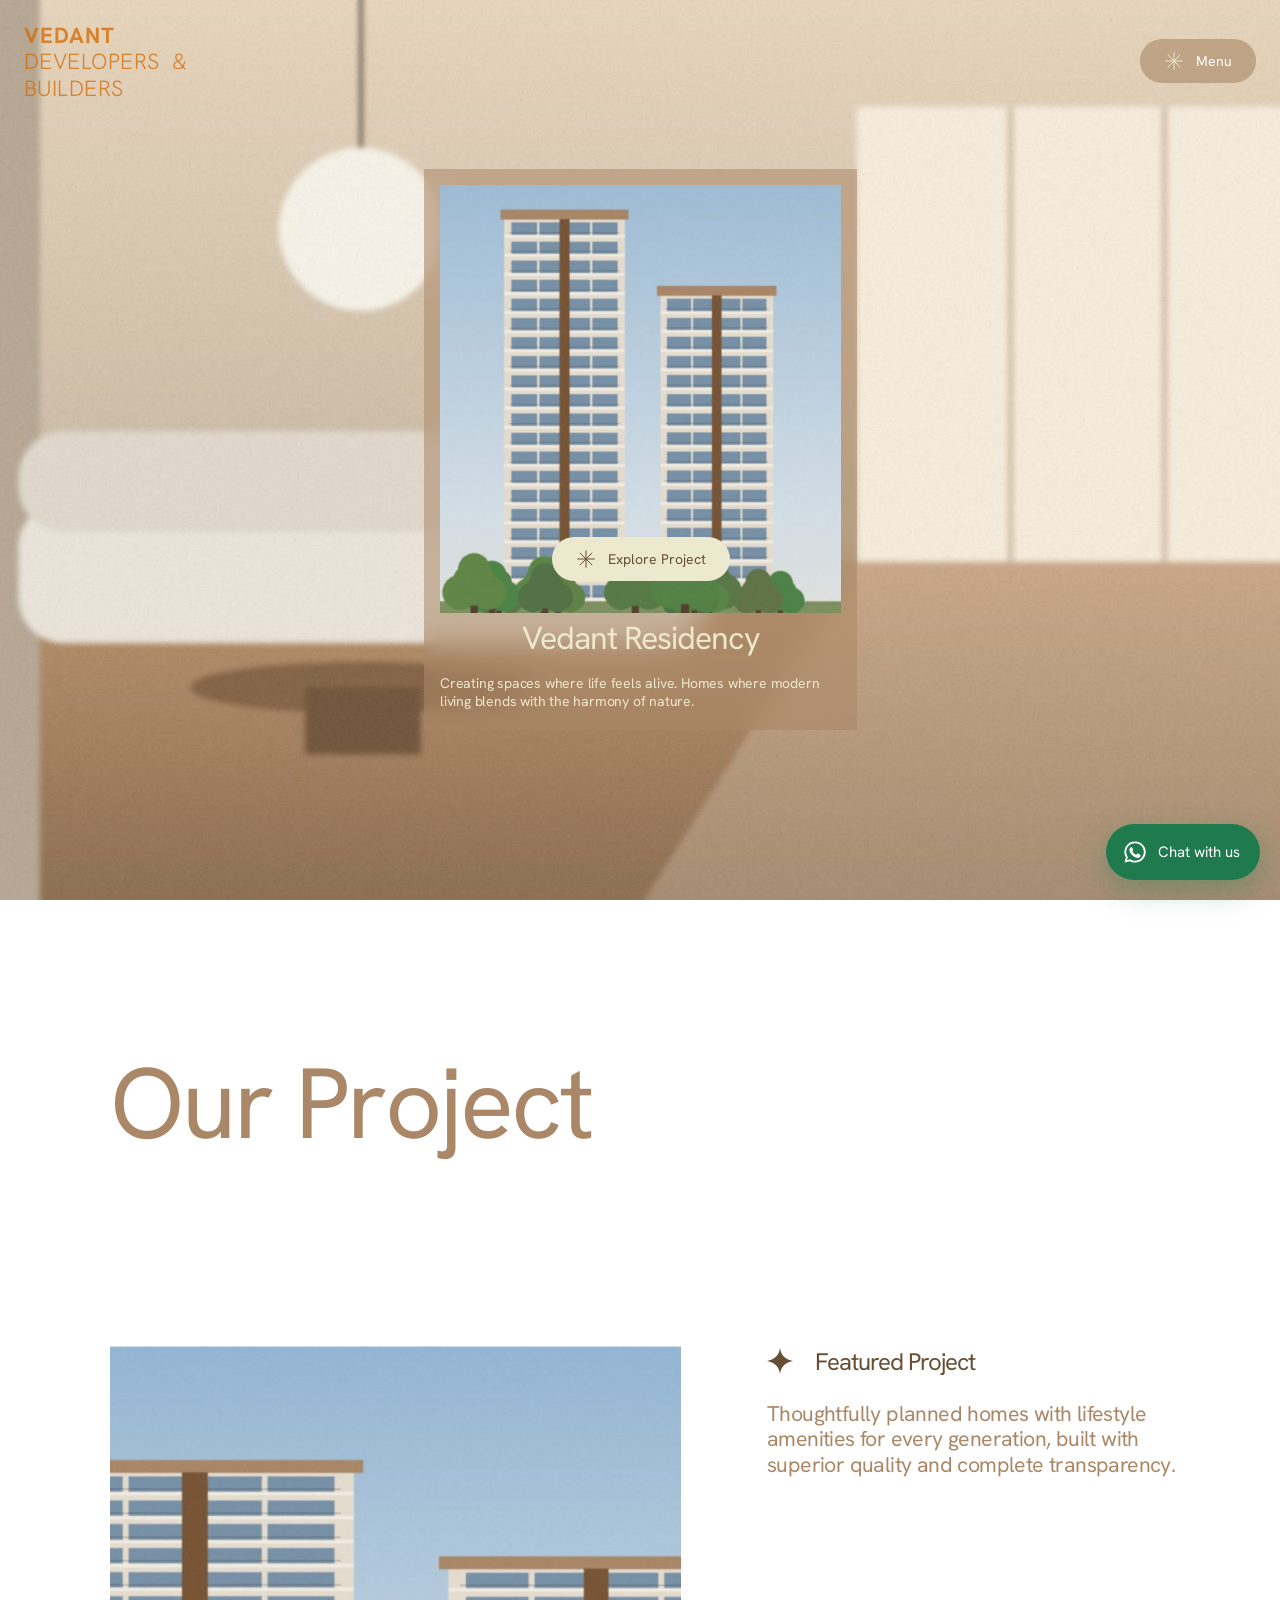
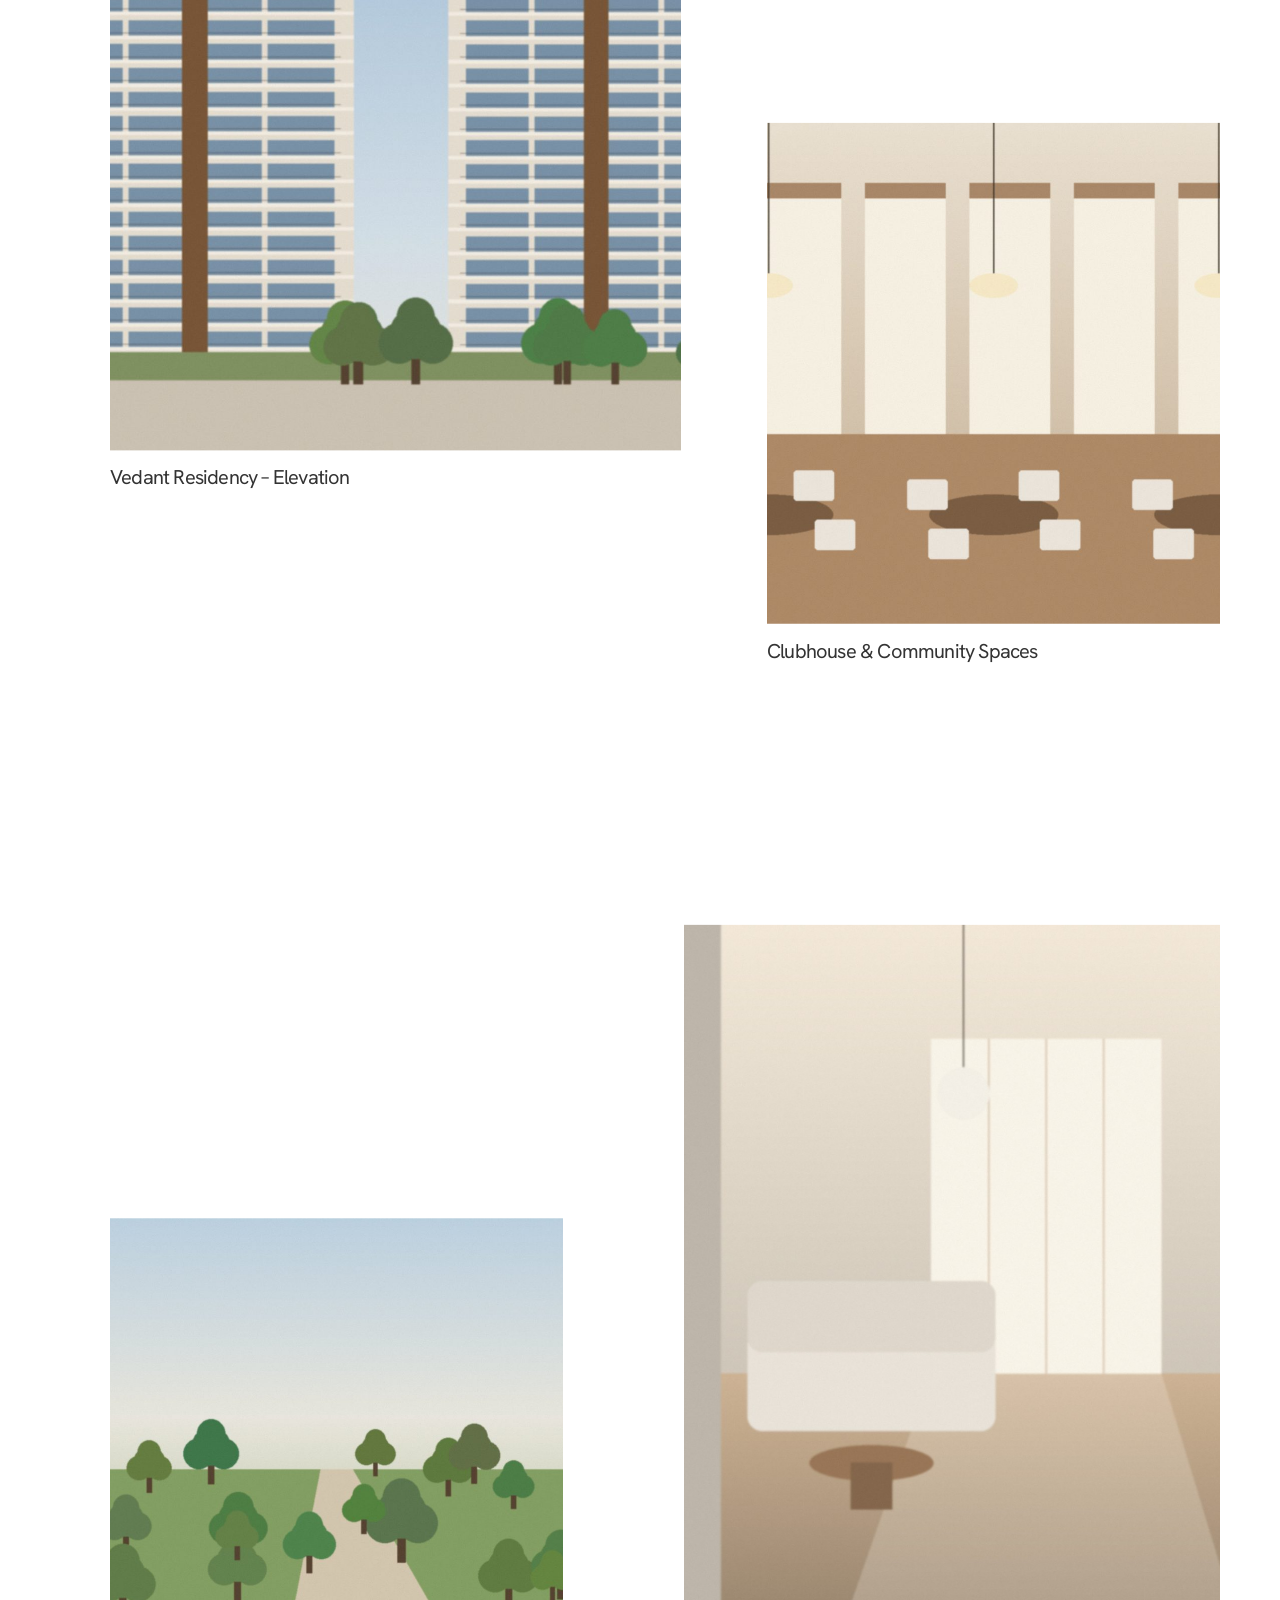
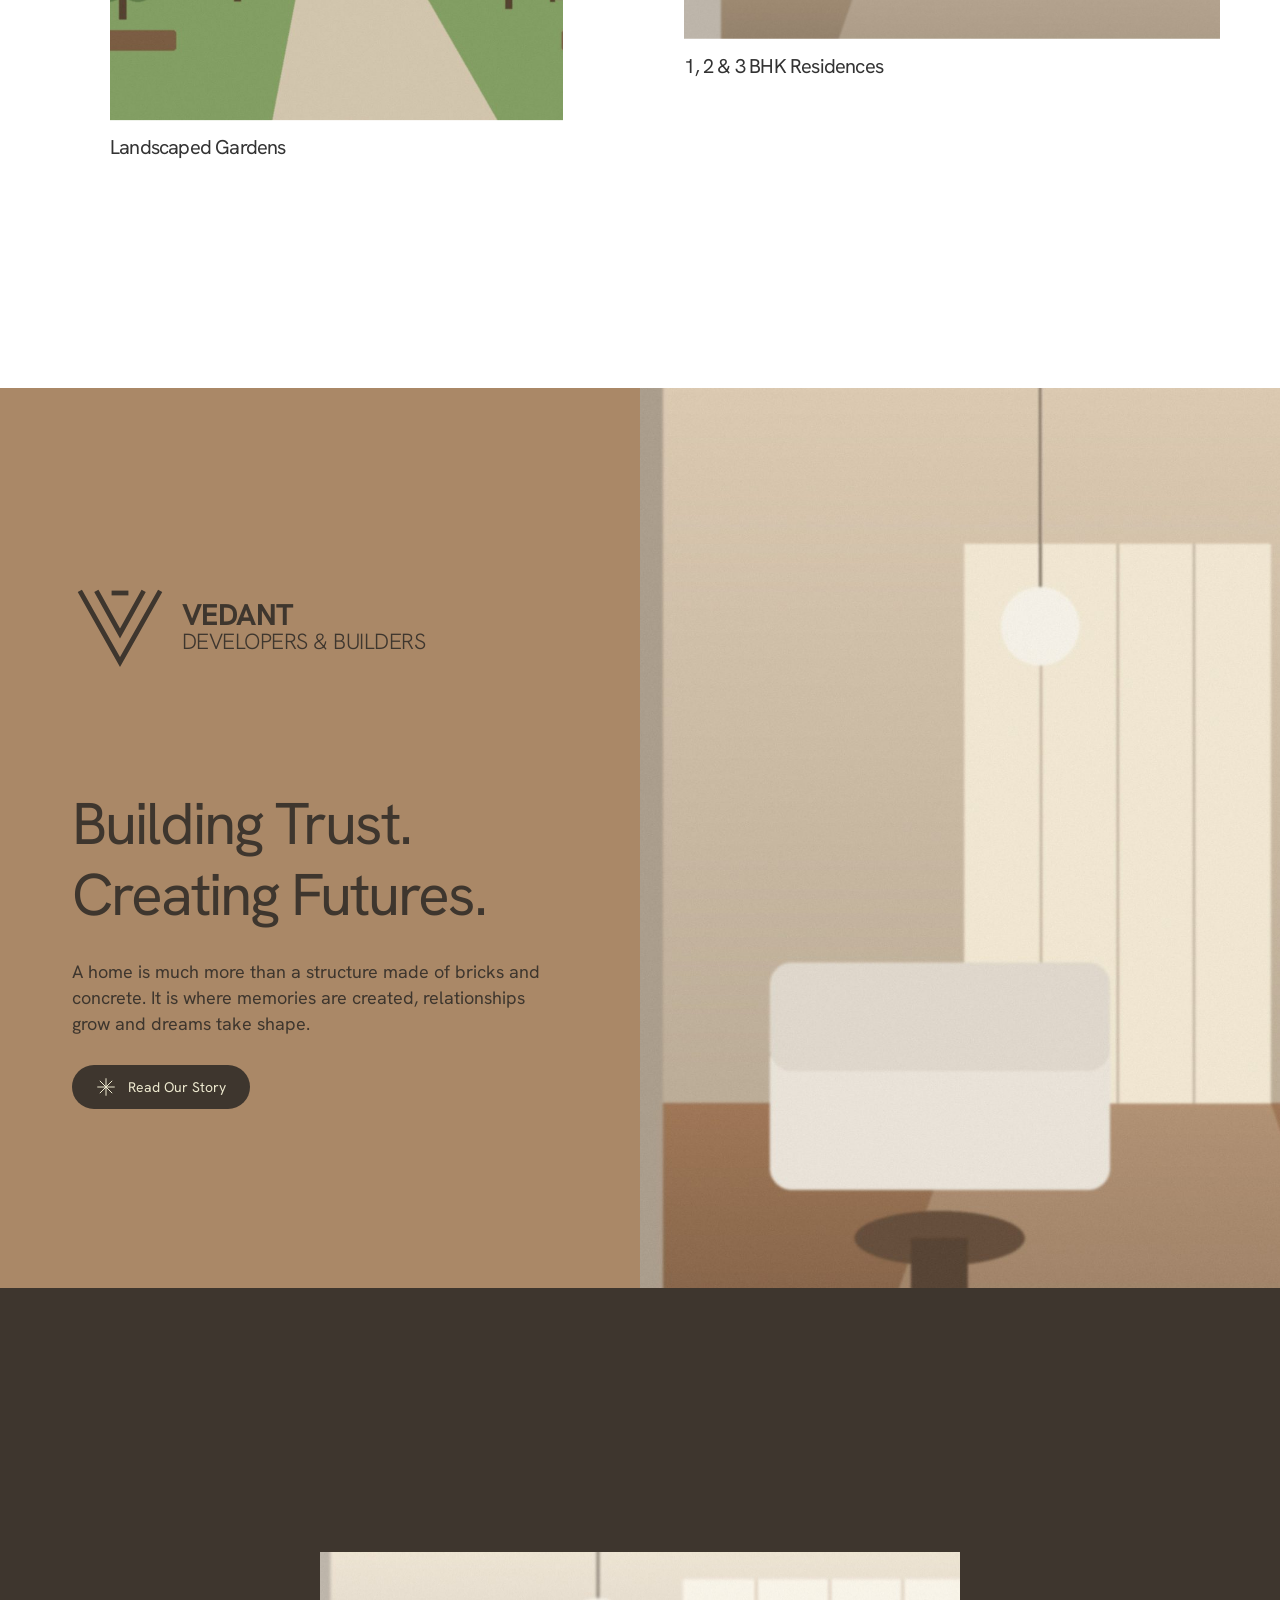
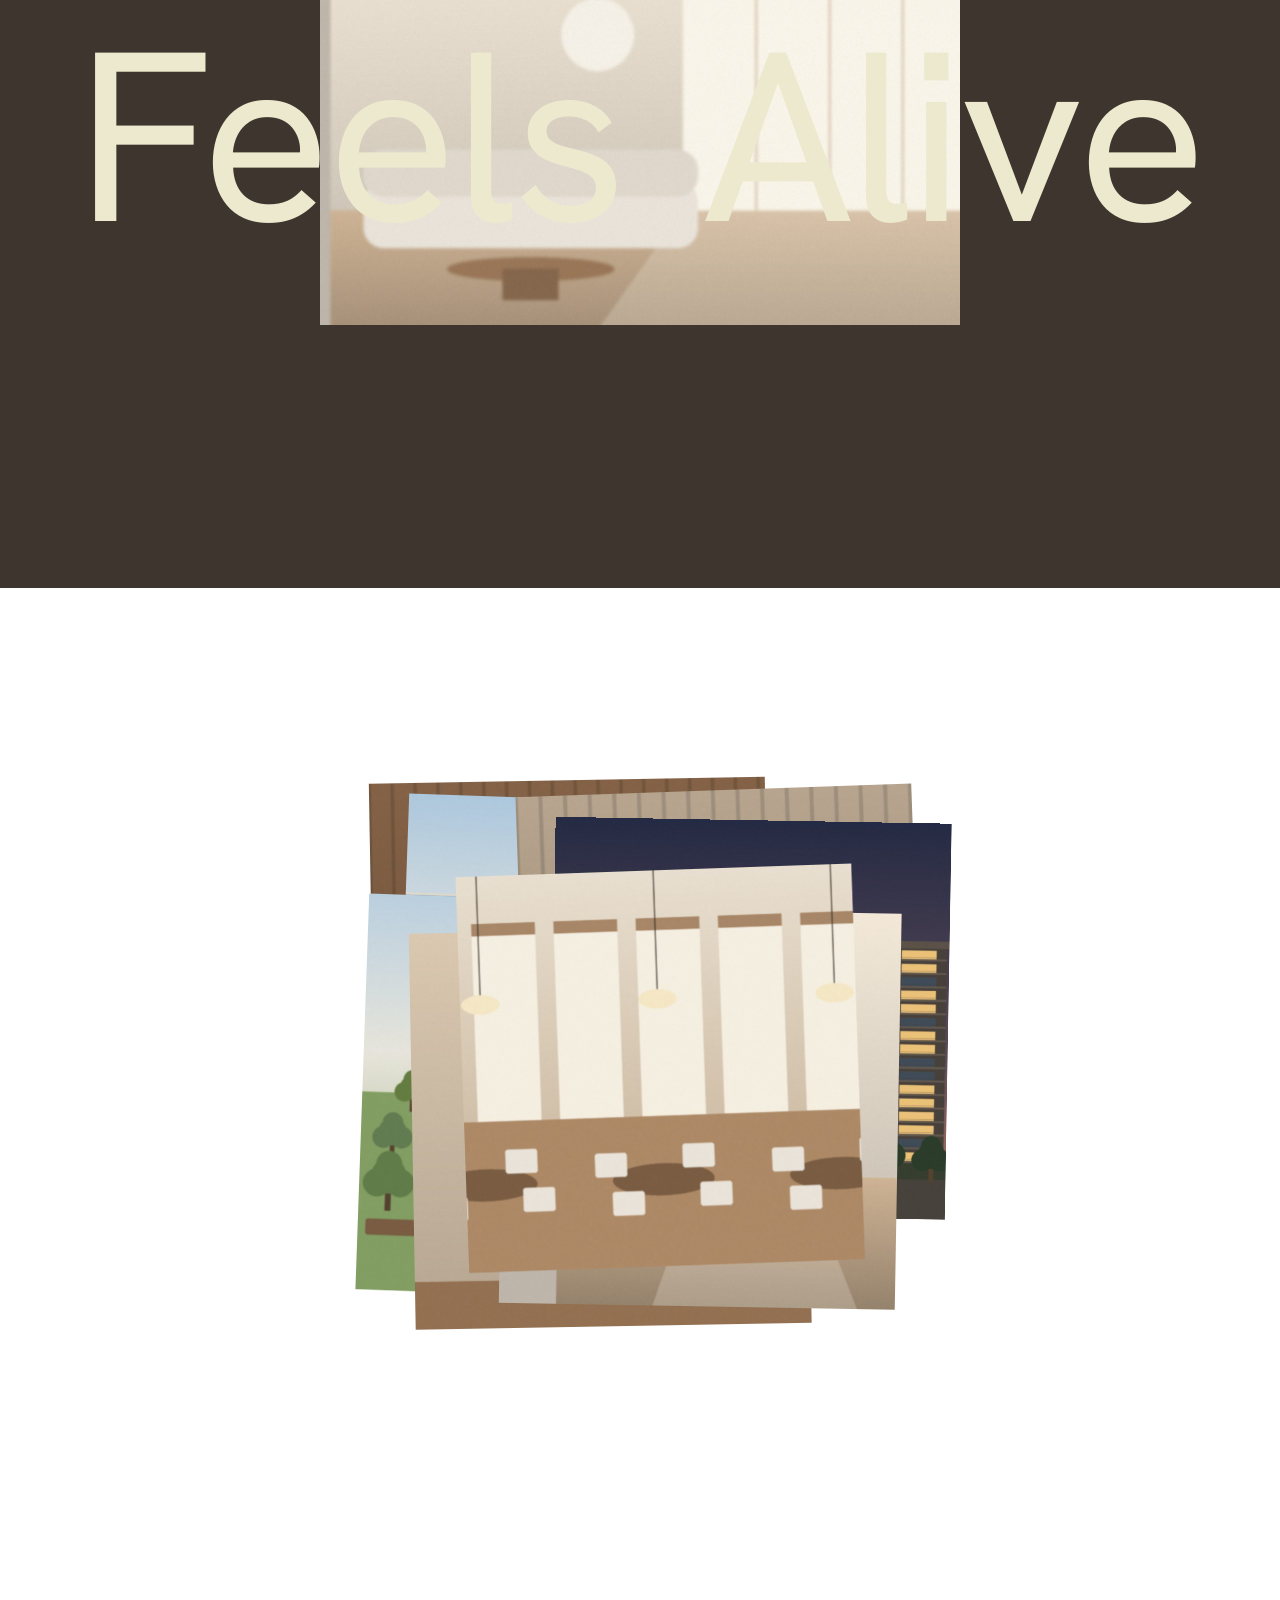
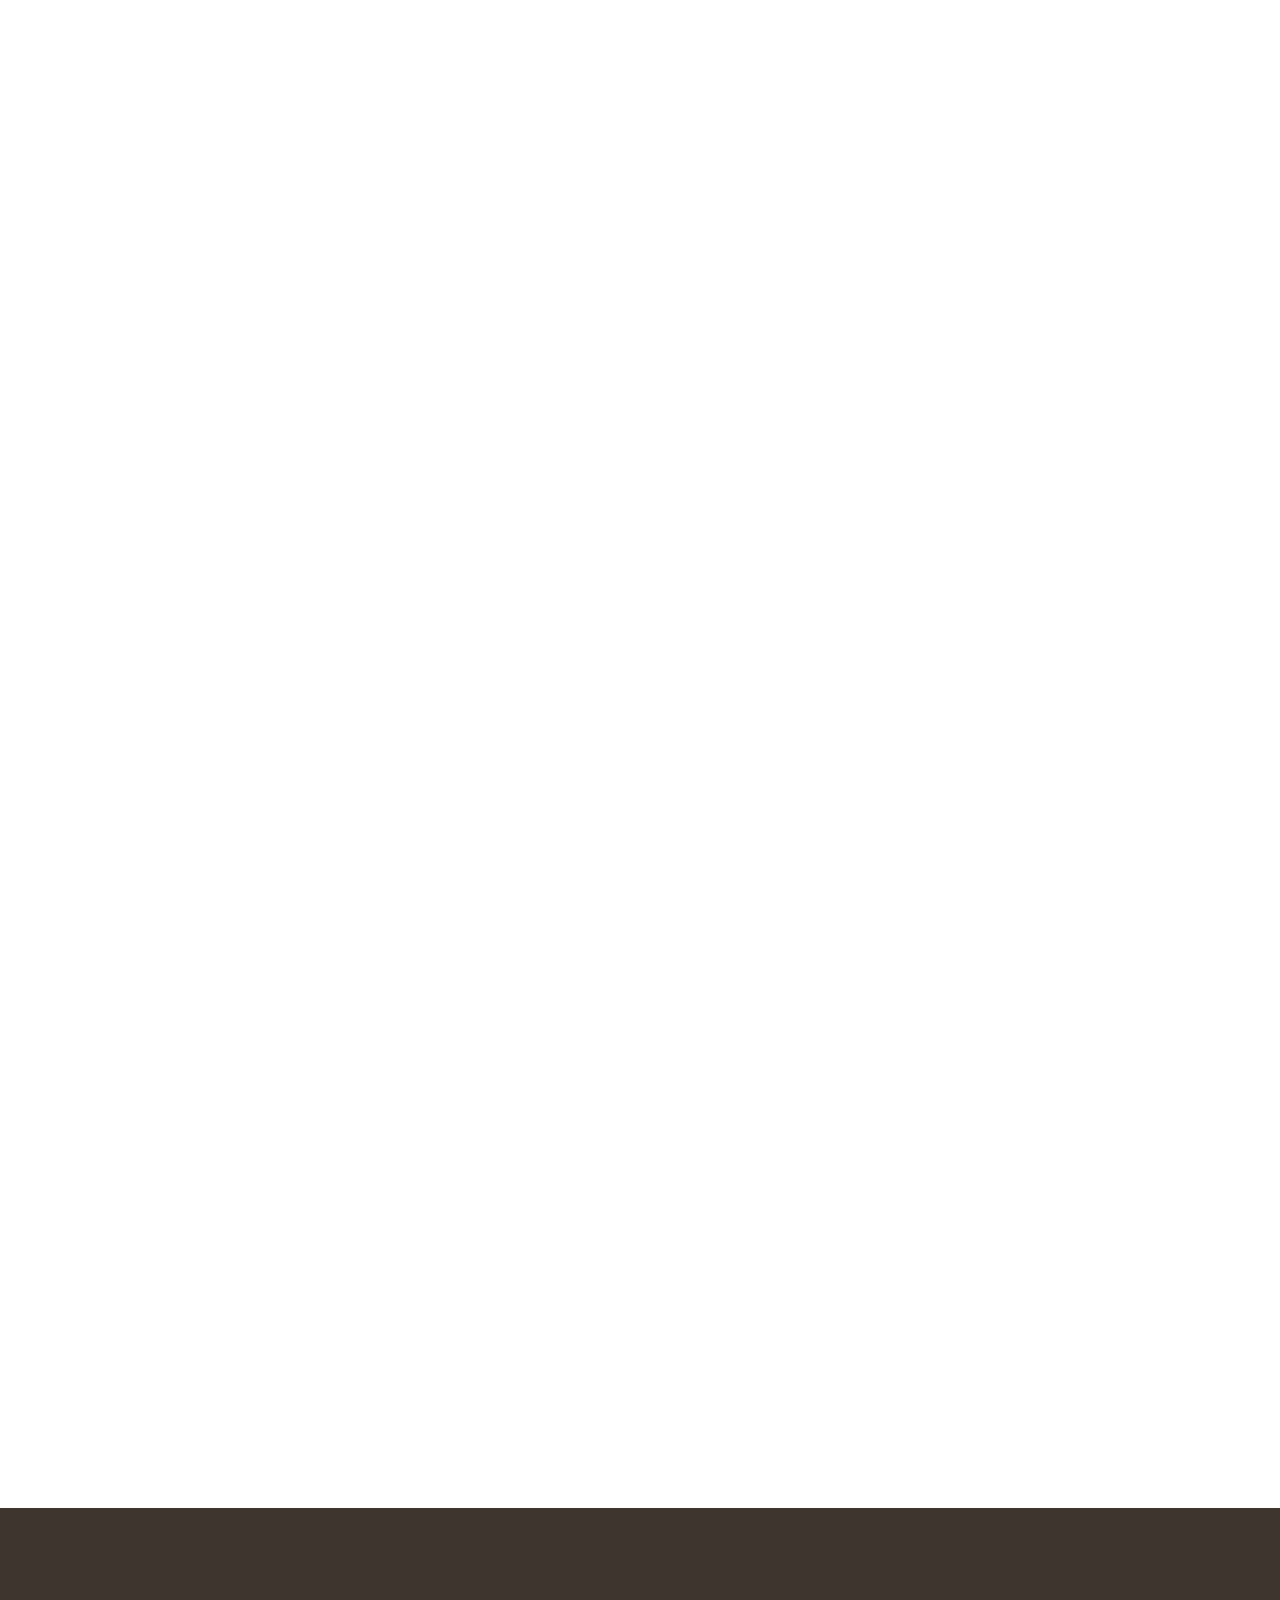
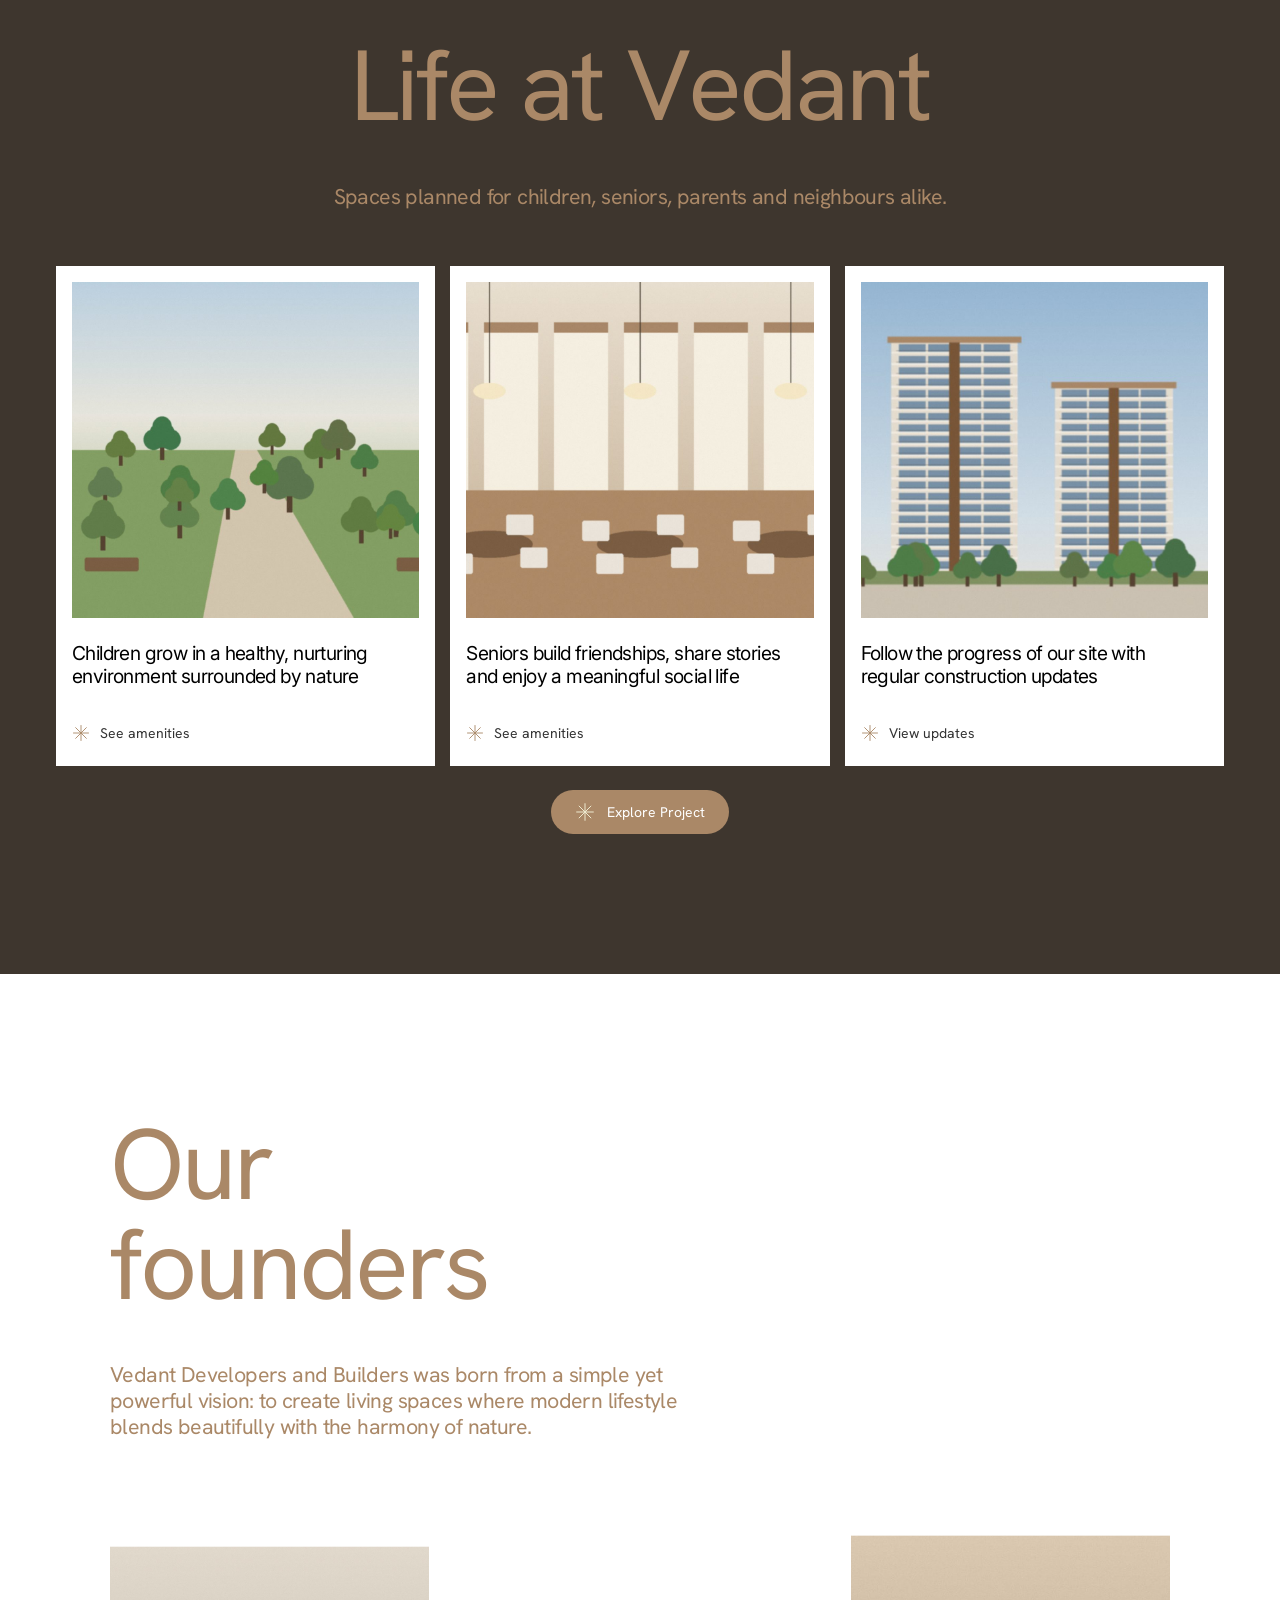
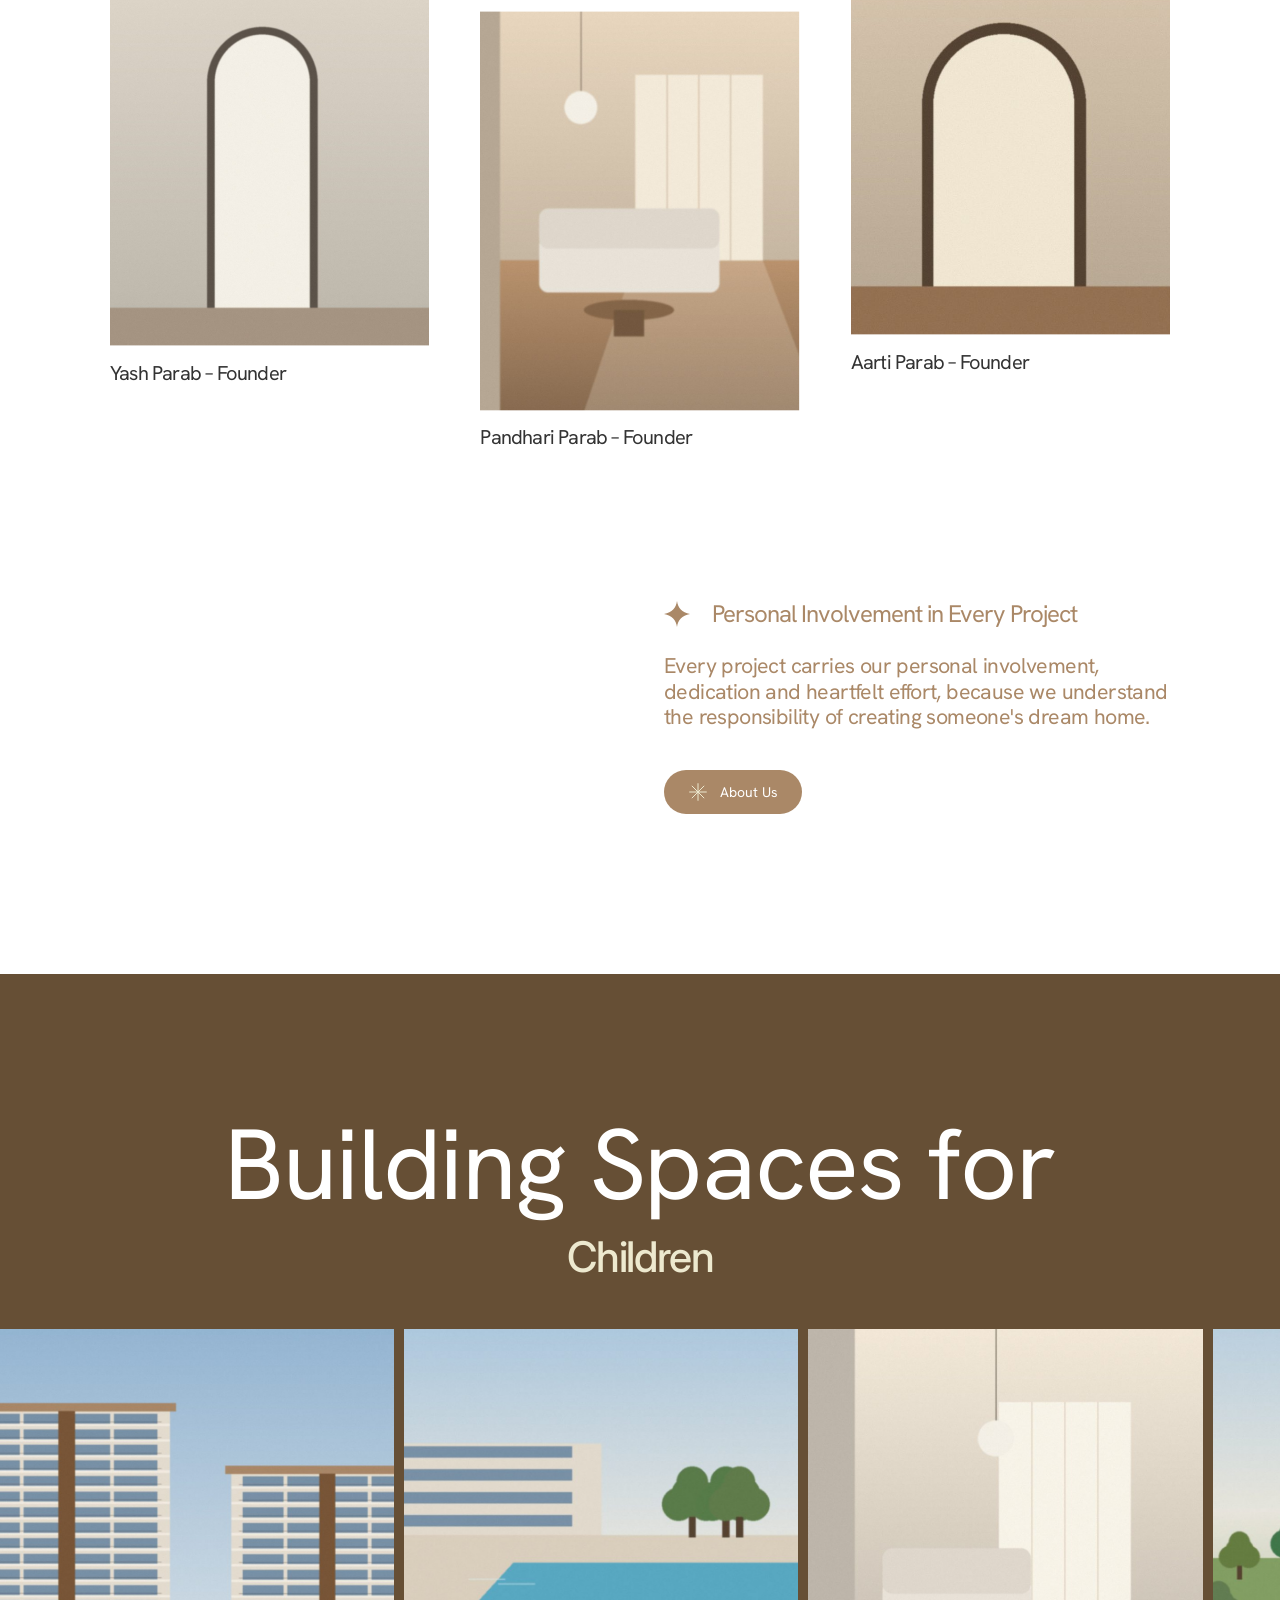
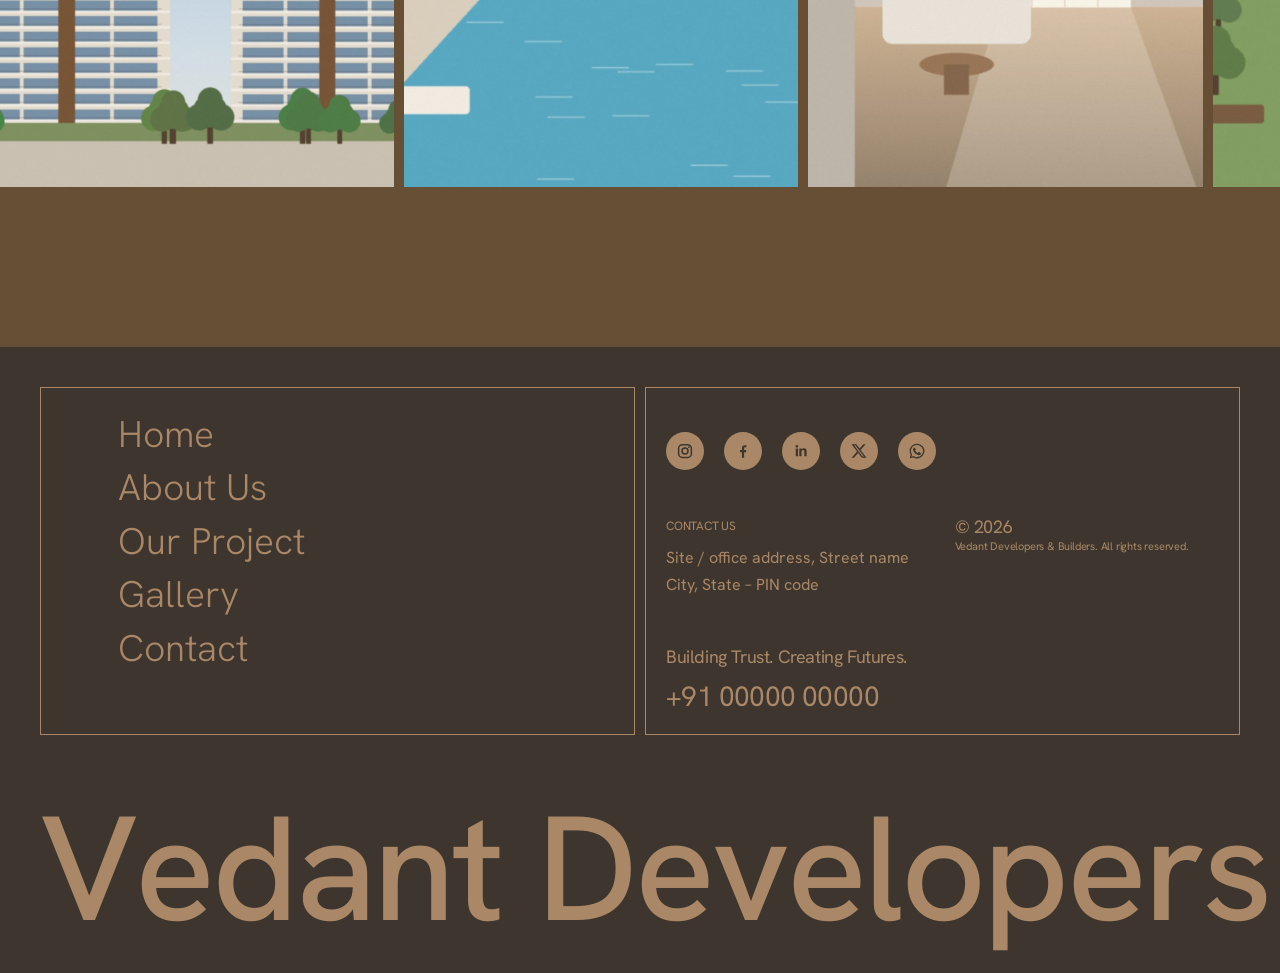
==== index.html @ ade8c905 "Add About Us page, project website and sales brochure - about.html with the company story, founders," ====
<!doctype html>
<html lang="en">
<head>
  <meta charset="utf-8">
  <meta name="viewport" content="width=device-width, initial-scale=1">
  <title>Vedant Developers &amp; Builders</title>
  <meta name="description" content="Vedant Developers & Builders: homes where modern living blends with the harmony of nature. Building Trust. Creating Futures.">
  <link rel="preconnect" href="https://fonts.googleapis.com">
  <link rel="preconnect" href="https://fonts.gstatic.com" crossorigin>
  <link href="https://fonts.googleapis.com/css2?family=Hanken+Grotesk:wght@300;400;500;700&family=Inter:wght@400;500&display=swap" rel="stylesheet">
  <link rel="stylesheet" href="css/style.css">
</head>
<body>

  <!-- Icons -->
  <svg width="0" height="0" style="position:absolute" aria-hidden="true">
    <symbol id="i-spark" viewBox="0 0 24 24"><g stroke="currentColor" stroke-width="1.2" stroke-linecap="round"><path d="M12 2v20M2 12h20M4.9 4.9l14.2 14.2M19.1 4.9 4.9 19.1"/></g></symbol>
    <symbol id="i-star" viewBox="0 0 24 24"><path fill="currentColor" d="M12 0c.9 6.6 4.4 10.6 12 12-7.6 1.4-11.1 5.4-12 12-.9-6.6-4.4-10.6-12-12C7.6 10.6 11.1 6.6 12 0Z"/></symbol>
    <symbol id="i-instagram" viewBox="0 0 24 24"><rect x="3.5" y="3.5" width="17" height="17" rx="5" fill="none" stroke="currentColor" stroke-width="2"/><circle cx="12" cy="12" r="4" fill="none" stroke="currentColor" stroke-width="2"/><circle cx="17.2" cy="6.8" r="1.2" fill="currentColor"/></symbol>
    <symbol id="i-facebook" viewBox="0 0 24 24"><path fill="currentColor" d="M13.5 21v-7.5H16l.4-3h-2.9V8.6c0-.9.3-1.5 1.5-1.5h1.5V4.4c-.3 0-1.2-.1-2.2-.1-2.2 0-3.7 1.3-3.7 3.8v2.4H8v3h2.6V21h2.9Z"/></symbol>
    <symbol id="i-linkedin" viewBox="0 0 24 24"><path fill="currentColor" d="M5 8.5h3V19H5V8.5ZM6.5 4a1.75 1.75 0 1 1 0 3.5 1.75 1.75 0 0 1 0-3.5ZM10 8.5h2.9v1.4c.4-.8 1.4-1.6 3-1.6 3 0 3.6 2 3.6 4.6V19h-3v-5.3c0-1.3 0-2.9-1.8-2.9s-2 1.4-2 2.8V19h-3V8.5Z"/></symbol>
    <symbol id="i-x" viewBox="0 0 24 24"><path fill="currentColor" d="M17.8 3h3.1l-6.8 7.7L22 21h-6.2l-4.9-6.4L5.3 21H2.2l7.2-8.3L2 3h6.4l4.4 5.8L17.8 3Zm-1.1 16.2h1.7L7.4 4.7H5.6l11.1 14.5Z"/></symbol>
    <symbol id="i-whatsapp" viewBox="0 0 24 24"><path fill="currentColor" d="M12 2.2a9.8 9.8 0 0 0-8.4 14.8L2.3 21.8l4.9-1.3A9.8 9.8 0 1 0 12 2.2Zm0 17.9c-1.5 0-3-.4-4.2-1.2l-.3-.2-2.9.8.8-2.8-.2-.3A8.1 8.1 0 1 1 12 20.1Zm4.5-6c-.2-.1-1.5-.7-1.7-.8-.2-.1-.4-.1-.6.1l-.8 1c-.1.2-.3.2-.5.1a6.6 6.6 0 0 1-3.3-2.9c-.2-.4.2-.4.7-1.3.1-.2 0-.3 0-.4l-.8-1.8c-.2-.5-.4-.4-.6-.4h-.5c-.2 0-.4.1-.7.3-.2.3-.9.9-.9 2.2s.9 2.5 1 2.7c.1.2 1.8 2.8 4.4 3.9 1.7.7 2.3.8 3.1.6.5-.1 1.5-.6 1.7-1.2.2-.6.2-1.1.1-1.2l-.6-.3Z"/></symbol>
    <symbol id="i-close" viewBox="0 0 24 24"><path d="M6 6l12 12M18 6 6 18" stroke="currentColor" stroke-width="1.6" stroke-linecap="round"/></symbol>
    <symbol id="i-arrow" viewBox="0 0 24 24"><path d="M5 12h14M13 6l6 6-6 6" fill="none" stroke="currentColor" stroke-width="1.6" stroke-linecap="round" stroke-linejoin="round"/></symbol>
    <symbol id="i-download" viewBox="0 0 24 24"><path d="M12 4v11M7 10l5 5 5-5M5 20h14" fill="none" stroke="currentColor" stroke-width="1.6" stroke-linecap="round" stroke-linejoin="round"/></symbol>
    <symbol id="i-expand" viewBox="0 0 24 24"><path d="M4 9V4h5M20 9V4h-5M4 15v5h5M20 15v5h-5" fill="none" stroke="currentColor" stroke-width="1.6" stroke-linecap="round"/></symbol>
    <symbol id="i-pin" viewBox="0 0 24 24"><path d="M12 21s-7-6.2-7-11.5a7 7 0 0 1 14 0C19 14.8 12 21 12 21Z" fill="none" stroke="currentColor" stroke-width="1.6"/><circle cx="12" cy="9.5" r="2.5" fill="none" stroke="currentColor" stroke-width="1.6"/></symbol>
    <symbol id="i-mark" viewBox="0 0 64 64"><g fill="none" stroke="currentColor" stroke-width="3.2" stroke-linecap="square"><path d="M6 10 32 56 58 10"/><path d="M17 10 32 37 47 10"/><path d="M28 10h8"/></g></symbol>
    <!-- amenity icons -->
    <symbol id="a-pool" viewBox="0 0 32 32"><g fill="none" stroke="currentColor" stroke-width="1.6" stroke-linecap="round"><path d="M10 20V7a3 3 0 0 1 6 0M18 20V7a3 3 0 0 1 6 0M10 11h8M10 15h8"/><path d="M3 24c2.2 0 2.2-1.6 4.4-1.6S9.6 24 11.8 24s2.2-1.6 4.4-1.6S18.4 24 20.6 24s2.2-1.6 4.4-1.6S27.2 24 29 24"/></g></symbol>
    <symbol id="a-gym" viewBox="0 0 32 32"><g fill="none" stroke="currentColor" stroke-width="1.6" stroke-linecap="round"><path d="M6 11v10M10 8v16M22 8v16M26 11v10M10 16h12M3 16h3M26 16h3"/></g></symbol>
    <symbol id="a-kids" viewBox="0 0 32 32"><g fill="none" stroke="currentColor" stroke-width="1.6" stroke-linecap="round" stroke-linejoin="round"><path d="M4 28 10 4h12l6 24M8 18h16"/><path d="M13 4v10M19 4v10M12 14h8v3h-8z"/></g></symbol>
    <symbol id="a-senior" viewBox="0 0 32 32"><g fill="none" stroke="currentColor" stroke-width="1.6" stroke-linecap="round"><path d="M4 17h24M6 17v8M26 17v8M5 13h22M7 9h18M7 9v4M25 9v4"/></g></symbol>
    <symbol id="a-jog" viewBox="0 0 32 32"><g fill="none" stroke="currentColor" stroke-width="1.6" stroke-linecap="round" stroke-linejoin="round"><circle cx="19" cy="5.5" r="2.5"/><path d="M8 13l5-3 5 1 3 5 4 1M16 11l-3 8 5 4v6M13 19l-4 5H5"/></g></symbol>
    <symbol id="a-yoga" viewBox="0 0 32 32"><g fill="none" stroke="currentColor" stroke-width="1.6" stroke-linecap="round" stroke-linejoin="round"><circle cx="16" cy="6" r="2.5"/><path d="M16 9v8M9 13l7 2 7-2M6 25c3-4 7-5 10-5s7 1 10 5M10 25h12"/></g></symbol>
    <symbol id="a-club" viewBox="0 0 32 32"><g fill="none" stroke="currentColor" stroke-width="1.6" stroke-linejoin="round"><path d="M4 14 16 5l12 9M7 12v15h18V12M13 27v-8h6v8"/></g></symbol>
    <symbol id="a-garden" viewBox="0 0 32 32"><g fill="none" stroke="currentColor" stroke-width="1.6" stroke-linecap="round" stroke-linejoin="round"><path d="M16 28V14M16 18l-5-4M16 21l5-4"/><path d="M16 14c-6 0-9-4-9-8 5 0 9 3 9 8Zm0 0c6 0 9-4 9-8-5 0-9 3-9 8Z"/><path d="M6 28h20"/></g></symbol>
    <symbol id="a-party" viewBox="0 0 32 32"><g fill="none" stroke="currentColor" stroke-width="1.6" stroke-linecap="round" stroke-linejoin="round"><path d="M9 4h8l-1 9a3 3 0 0 1-6 0L9 4ZM13 16v10M9 27h8M21 6l2-2M24 10h3M22 14l2 2"/></g></symbol>
    <symbol id="a-games" viewBox="0 0 32 32"><g fill="none" stroke="currentColor" stroke-width="1.6" stroke-linejoin="round"><rect x="5" y="5" width="22" height="22" rx="3"/><path d="M5 12.3h22M5 19.6h22M12.3 5v22M19.6 5v22"/></g></symbol>
    <symbol id="a-shield" viewBox="0 0 32 32"><g fill="none" stroke="currentColor" stroke-width="1.6" stroke-linejoin="round"><path d="M16 3 6 7v8c0 7 4.5 11.5 10 14 5.5-2.5 10-7 10-14V7L16 3Z"/><path d="m11 16 4 4 6-7"/></g></symbol>
    <symbol id="a-ev" viewBox="0 0 32 32"><g fill="none" stroke="currentColor" stroke-width="1.6" stroke-linecap="round" stroke-linejoin="round"><rect x="5" y="4" width="14" height="24" rx="2"/><path d="M13 9l-4 7h5l-3 6M19 12h3a2 2 0 0 1 2 2v8a2 2 0 0 0 4 0V10l-3-3"/></g></symbol>
    <symbol id="a-lift" viewBox="0 0 32 32"><g fill="none" stroke="currentColor" stroke-width="1.6" stroke-linejoin="round"><rect x="6" y="3" width="20" height="26" rx="2"/><path d="M16 3v26M10 12l2-3 2 3M18 9l2 3 2-3"/></g></symbol>
    <symbol id="a-power" viewBox="0 0 32 32"><g fill="none" stroke="currentColor" stroke-width="1.6" stroke-linejoin="round"><path d="M18 3 7 18h8l-2 11 12-16h-8l1-10Z"/></g></symbol>
    <symbol id="a-people" viewBox="0 0 32 32"><g fill="none" stroke="currentColor" stroke-width="1.6" stroke-linecap="round"><circle cx="11" cy="10" r="4"/><circle cx="22" cy="11" r="3"/><path d="M3 26c0-5 3.6-8 8-8s8 3 8 8M18 19.5c4.5-.6 9 1.6 9 6.5"/></g></symbol>
    <symbol id="a-heart" viewBox="0 0 32 32"><path d="M16 27S4 19.6 4 11.5A6 6 0 0 1 16 8.6a6 6 0 0 1 12 2.9C28 19.6 16 27 16 27Z" fill="none" stroke="currentColor" stroke-width="1.6" stroke-linejoin="round"/></symbol>
    <symbol id="a-sun" viewBox="0 0 32 32"><g fill="none" stroke="currentColor" stroke-width="1.6" stroke-linecap="round"><circle cx="16" cy="16" r="6"/><path d="M16 3v3M16 26v3M3 16h3M26 16h3M6.8 6.8l2.1 2.1M23.1 23.1l2.1 2.1M6.8 25.2l2.1-2.1M23.1 8.9l2.1-2.1"/></g></symbol>
  </svg>

  <!-- ============ HEADER ============ -->
  <header class="header">
    <a href="index.html" class="logo" aria-label="Vedant Developers &amp; Builders — home">
      <span class="logo__top">VEDANT</span>
      <span class="logo__rest">DEVELOPERS&nbsp;&nbsp;&amp;</span>
      <span class="logo__rest">BUILDERS</span>
    </a>
    <button class="pill pill--menu" id="menuOpen" aria-expanded="false" aria-controls="menu">
      <svg class="pill__icon"><use href="#i-spark"/></svg><span>Menu</span>
    </button>
  </header>

  <!-- ============ MENU OVERLAY ============ -->
  <div class="menu" id="menu" aria-hidden="true">
    <div class="menu__bar">
      <div class="brandmark brandmark--sm" aria-hidden="true">
        <svg class="brandmark__sym" viewBox="0 0 64 64"><use href="#i-mark"/></svg>
        <div class="brandmark__txt"><b>VEDANT</b><span>DEVELOPERS &amp; BUILDERS</span></div>
      </div>
      <button class="pill pill--close" id="menuClose" aria-label="Close menu"><svg class="pill__icon"><use href="#i-close"/></svg></button>
    </div>
    <div class="menu__grid">
      <div class="menu__col menu__col--left">
        <p class="menu__copy">© <span class="js-year">2026</span><br><small>Vedant Developers &amp; Builders. All rights reserved.</small></p>
        <a href="project.html" class="menu__card js-menu-link">
          <img src="images/elevation-day.jpg" alt="">
          <span class="pill pill--cream"><svg class="pill__icon"><use href="#i-spark"/></svg><span>Explore Project</span></span>
        </a>
      </div>
      <nav class="menu__col menu__col--nav" aria-label="Main">
        <a href="index.html" class="js-menu-link" style="--i:0">Home</a>
        <a href="about.html" class="js-menu-link" style="--i:1">About Us</a>
        <a href="project.html" class="js-menu-link" style="--i:2">Our Project</a>
        <a href="project.html#floor-plans" class="js-menu-link" style="--i:3">Floor Plans</a>
        <a href="project.html#gallery" class="js-menu-link" style="--i:4">Gallery</a>
        <a href="project.html#enquire" class="js-menu-link" style="--i:5">Contact</a>
      </nav>
      <div class="menu__col menu__col--info">
        <div class="menu__social">
          <p class="label">SOCIAL</p>
          <div class="socials">
            <a href="#" aria-label="Instagram"><svg><use href="#i-instagram"/></svg></a>
            <a href="#" aria-label="Facebook"><svg><use href="#i-facebook"/></svg></a>
            <a href="#" aria-label="LinkedIn"><svg><use href="#i-linkedin"/></svg></a>
            <a href="#" aria-label="X"><svg><use href="#i-x"/></svg></a>
            <a href="#" class="js-wa" aria-label="WhatsApp"><svg><use href="#i-whatsapp"/></svg></a>
          </div>
        </div>
        <div class="menu__contact">
          <p class="label">CONTACT US</p>
          <p>Site / office address, Street name<br>City, State – PIN code</p>
          <p>+91 00000 00000<br>hello@vedantdevelopers.com</p>
        </div>
      </div>
    </div>
  </div>

  <main id="top">

    <!-- ============ HERO ============ -->
    <section class="hero">
      <div class="hero__bg"><img src="images/hero-bg.jpg" alt=""></div>
      <div class="hero__card">
        <div class="hero__media">
          <img src="images/elevation-tall.jpg" alt="Vedant Residency elevation">
          <a href="project.html" class="pill pill--cream hero__cta"><svg class="pill__icon"><use href="#i-spark"/></svg><span>Explore Project</span></a>
        </div>
        <h1 class="hero__title">Vedant Residency</h1>
        <p class="hero__text">Creating spaces where life feels alive. Homes where modern living blends with the harmony of nature.</p>
      </div>
    </section>

    <!-- ============ PROJECT ============ -->
    <section class="work" id="projects">
      <h2 class="display display--work" data-split>Our Project</h2>

      <div class="stack">
        <a href="project.html" class="card card--a" data-speed="0.06">
          <div class="card__img"><img src="images/elevation-day.jpg" alt="Vedant Residency elevation" loading="lazy"></div>
          <figcaption>Vedant Residency – Elevation</figcaption>
        </a>
        <div class="stack__side">
          <div class="intro" data-reveal>
            <h3 class="intro__title"><svg><use href="#i-star"/></svg>Featured Project</h3>
            <p class="lead">Thoughtfully planned homes with lifestyle amenities for every generation, built with superior quality and complete transparency.</p>
          </div>
          <a href="project.html#amenities" class="card card--b" data-speed="-0.08">
            <div class="card__img"><img src="images/amenity-clubhouse.jpg" alt="Clubhouse" loading="lazy"></div>
            <figcaption>Clubhouse &amp; Community Spaces</figcaption>
          </a>
        </div>
      </div>

      <div class="stack stack--rev">
        <a href="project.html#amenities" class="card card--c" data-speed="-0.08">
          <div class="card__img"><img src="images/amenity-garden.jpg" alt="Landscaped garden" loading="lazy"></div>
          <figcaption>Landscaped Gardens</figcaption>
        </a>
        <a href="project.html#floor-plans" class="card card--d" data-speed="0.06">
          <div class="card__img"><img src="images/project-1.jpg" alt="Residence interior" loading="lazy"></div>
          <figcaption>1, 2 &amp; 3 BHK Residences</figcaption>
        </a>
      </div>
    </section>

    <!-- ============ BRAND SPLIT ============ -->
    <section class="brand" id="about">
      <div class="brand__panel">
        <div class="brandmark" data-reveal>
          <svg class="brandmark__sym" viewBox="0 0 64 64"><use href="#i-mark"/></svg>
          <div class="brandmark__txt"><b>VEDANT</b><span>DEVELOPERS &amp; BUILDERS</span></div>
        </div>
        <div class="brand__body">
          <p class="brand__statement" data-split="words">Building Trust. Creating Futures.</p>
          <p class="brand__lead" data-reveal>A home is much more than a structure made of bricks and concrete. It is where memories are created, relationships grow and dreams take shape.</p>
          <a href="about.html" class="pill pill--dark" data-reveal><svg class="pill__icon"><use href="#i-spark"/></svg><span>Read Our Story</span></a>
        </div>
      </div>
      <div class="brand__media"><img src="images/brand.jpg" alt="" loading="lazy" data-speed="0.08"></div>
    </section>

    <!-- ============ ZOOM ============ -->
    <section class="zoom" data-progress>
      <div class="zoom__frame"><img src="images/interior-design.jpg" alt="" loading="lazy"></div>
      <h2 class="zoom__text"><span>Feels</span><span>Alive</span></h2>
    </section>

    <!-- ============ COLLAGE ============ -->
    <section class="scatter" data-progress>
      <div class="scatter__sticky">
        <div class="scatter__stage">
          <img class="scatter__img" style="--x:-470;--y:-235;--s:.48;--r:-1" src="images/collage-6.jpg" alt="" loading="lazy">
          <img class="scatter__img" style="--x:-265;--y:-300;--s:.55;--r:2" src="images/amenity-pool.jpg" alt="" loading="lazy">
          <img class="scatter__img" style="--x:180;--y:-290;--s:.52;--r:-2" src="images/collage-2.jpg" alt="" loading="lazy">
          <img class="scatter__img" style="--x:380;--y:-200;--s:.45;--r:1" src="images/elevation-night.jpg" alt="" loading="lazy">
          <img class="scatter__img" style="--x:-500;--y:190;--s:.63;--r:2" src="images/amenity-garden.jpg" alt="" loading="lazy">
          <img class="scatter__img" style="--x:-270;--y:300;--s:.48;--r:-1" src="images/collage-4.jpg" alt="" loading="lazy">
          <img class="scatter__img" style="--x:290;--y:150;--s:.55;--r:1" src="images/collage-5.jpg" alt="" loading="lazy">
          <img class="scatter__img" style="--x:450;--y:300;--s:.48;--r:-2" src="images/amenity-clubhouse.jpg" alt="" loading="lazy">
          <div class="scatter__text">
            <h2>Building<br>More Than<br>Homes</h2>
            <p>Communities where every generation finds its own space to flourish, and neighbours become friends.</p>
          </div>
        </div>
      </div>
    </section>

    <!-- ============ UPDATES ============ -->
    <section class="journal" id="journal">
      <h2 class="display display--center" data-split>Life at Vedant</h2>
      <p class="lead lead--center" data-reveal>Spaces planned for children, seniors, parents and neighbours alike.</p>
      <div class="journal__grid">
        <article class="post" data-reveal style="--d:0">
          <div class="post__img"><img src="images/amenity-garden.jpg" alt="" loading="lazy"></div>
          <h3>Children grow in a healthy, nurturing environment surrounded by nature</h3>
          <a href="project.html#amenities" class="post__read"><svg><use href="#i-spark"/></svg>See amenities</a>
        </article>
        <article class="post" data-reveal style="--d:1">
          <div class="post__img"><img src="images/amenity-clubhouse.jpg" alt="" loading="lazy"></div>
          <h3>Seniors build friendships, share stories and enjoy a meaningful social life</h3>
          <a href="project.html#amenities" class="post__read"><svg><use href="#i-spark"/></svg>See amenities</a>
        </article>
        <article class="post" data-reveal style="--d:2">
          <div class="post__img"><img src="images/update-1.jpg" alt="" loading="lazy"></div>
          <h3>Follow the progress of our site with regular construction updates</h3>
          <a href="project.html#updates" class="post__read"><svg><use href="#i-spark"/></svg>View updates</a>
        </article>
      </div>
      <a href="project.html" class="pill pill--tan journal__more" data-reveal><svg class="pill__icon"><use href="#i-spark"/></svg><span>Explore Project</span></a>
    </section>

    <!-- ============ FOUNDERS ============ -->
    <section class="team">
      <div class="team__head">
        <h2 class="display" data-split>Our founders</h2>
        <p class="lead" data-reveal>Vedant Developers and Builders was born from a simple yet powerful vision: to create living spaces where modern lifestyle blends beautifully with the harmony of nature.</p>
      </div>
      <div class="founders">
        <figure class="card founder" data-speed="0.05">
          <div class="card__img"><img src="images/team-1.jpg" alt="Yash Parab" loading="lazy"></div>
          <figcaption>Yash Parab – Founder</figcaption>
        </figure>
        <figure class="card founder founder--mid" data-speed="-0.05">
          <div class="card__img"><img src="images/team-2.jpg" alt="Pandhari Parab" loading="lazy"></div>
          <figcaption>Pandhari Parab – Founder</figcaption>
        </figure>
        <figure class="card founder" data-speed="0.03">
          <div class="card__img"><img src="images/journal-1.jpg" alt="Aarti Parab" loading="lazy"></div>
          <figcaption>Aarti Parab – Founder</figcaption>
        </figure>
      </div>
      <div class="intro intro--team intro--wide" data-reveal>
        <h3 class="intro__title intro__title--tan"><svg><use href="#i-star"/></svg>Personal Involvement in Every Project</h3>
        <p class="lead">Every project carries our personal involvement, dedication and heartfelt effort, because we understand the responsibility of creating someone's dream home.</p>
        <a href="about.html" class="pill pill--tan"><svg class="pill__icon"><use href="#i-spark"/></svg><span>About Us</span></a>
      </div>
    </section>

    <!-- ============ SPACES ============ -->
    <section class="spaces">
      <div class="spaces__head">
        <h2 class="spaces__title" data-split>Building Spaces for</h2>
        <div class="rotator" aria-live="polite">
          <span class="rotator__word is-active">Families</span>
          <span class="rotator__word">Children</span>
          <span class="rotator__word">Seniors</span>
          <span class="rotator__word">Parents</span>
          <span class="rotator__word">Neighbours</span>
          <span class="rotator__word">Communities</span>
          <span class="rotator__word">You</span>
        </div>
      </div>
      <div class="marquee">
        <div class="marquee__track">
          <img src="images/elevation-day.jpg" alt="" loading="lazy">
          <img src="images/amenity-pool.jpg" alt="" loading="lazy">
          <img src="images/space-2.jpg" alt="" loading="lazy">
          <img src="images/amenity-garden.jpg" alt="" loading="lazy">
          <img src="images/elevation-night.jpg" alt="" loading="lazy">
          <img src="images/amenity-clubhouse.jpg" alt="" loading="lazy">
        </div>
      </div>
    </section>
  </main>

  <!-- ============ FOOTER ============ -->
  <footer class="footer" id="contact">
    <div class="footer__boxes">
      <nav class="footer__box footer__nav" aria-label="Footer">
        <a href="index.html">Home</a>
        <a href="about.html">About Us</a>
        <a href="project.html">Our Project</a>
        <a href="project.html#gallery">Gallery</a>
        <a href="project.html#enquire">Contact</a>
      </nav>
      <div class="footer__box footer__info">
        <div class="socials">
          <a href="#" aria-label="Instagram"><svg><use href="#i-instagram"/></svg></a>
          <a href="#" aria-label="Facebook"><svg><use href="#i-facebook"/></svg></a>
          <a href="#" aria-label="LinkedIn"><svg><use href="#i-linkedin"/></svg></a>
          <a href="#" aria-label="X"><svg><use href="#i-x"/></svg></a>
          <a href="#" class="js-wa" aria-label="WhatsApp"><svg><use href="#i-whatsapp"/></svg></a>
        </div>
        <div class="footer__cols">
          <div>
            <p class="label">CONTACT US</p>
            <p>Site / office address, Street name<br>City, State – PIN code</p>
          </div>
          <div>
            <p class="footer__year">© <span class="js-year">2026</span></p>
            <p class="small">Vedant Developers &amp; Builders. All rights reserved.</p>
          </div>
        </div>
        <div class="footer__call">
          <p>Building Trust. Creating Futures.</p>
          <a href="tel:+910000000000">+91 00000 00000</a>
        </div>
      </div>
    </div>
    <p class="footer__word" data-split>Vedant Developers</p>
  </footer>

  <!-- Floating WhatsApp button -->
  <a href="#" class="wa-float js-wa" aria-label="Chat with us on WhatsApp">
    <svg><use href="#i-whatsapp"/></svg><span>Chat with us</span>
  </a>

  <script src="js/main.js"></script>
</body>
</html>
---- css/style.css ----
/* =========================================================
   Vedant Developers & Builders
   ========================================================= */

:root {
  --tan: #aa8867;
  --cream: #ede9cf;
  --dark: #3e362e;
  --brown: #664f35;
  --ink: #333333;
  --logo: rgba(212, 107, 2, 0.77);
  --white: #ffffff;

  --f-display: "Hanken Grotesk", "Helvetica Neue", Arial, sans-serif;
  --f-body: "Inter", "Helvetica Neue", Arial, sans-serif;

  --ease: cubic-bezier(0.22, 1, 0.36, 1);
  --gutter: clamp(24px, 8.6vw, 124px);
  --display: clamp(56px, 7.8vw, 120px);
}

*,
*::before,
*::after { box-sizing: border-box; }

html { -webkit-text-size-adjust: 100%; }

body {
  margin: 0;
  background: var(--white);
  color: var(--ink);
  font-family: var(--f-display);
  font-weight: 400;
  -webkit-font-smoothing: antialiased;
  overflow-x: hidden;
}
body.menu-open { overflow: hidden; }

img { display: block; max-width: 100%; }
[hidden] { display: none !important; }
a { color: inherit; text-decoration: none; }
h1, h2, h3, p, figure { margin: 0; }
button { font: inherit; border: 0; background: none; cursor: pointer; color: inherit; }

/* ---------- Pills / buttons ---------- */
.pill {
  display: inline-flex;
  align-items: center;
  gap: 12px;
  height: 44px;
  padding: 0 24px;
  border-radius: 999px;
  font-size: 14px;
  line-height: 1;
  white-space: nowrap;
  transition: background-color .4s var(--ease), color .4s var(--ease), transform .4s var(--ease);
}
.pill__icon {
  width: 20px;
  height: 20px;
  flex: none;
  transition: transform .8s var(--ease);
}
.pill:hover .pill__icon { transform: rotate(180deg); }
.pill:hover { transform: translateY(-2px); }

.pill--tan { background: var(--tan); color: var(--white); }
.pill--tan .pill__icon { color: var(--cream); }
.pill--tan:hover { background: var(--brown); }

.pill--cream { background: var(--cream); color: var(--brown); }
.pill--cream .pill__icon { color: var(--brown); }
.pill--cream:hover { background: var(--white); }

/* ---------- Header ---------- */
.header {
  position: fixed;
  inset: 0 0 auto 0;
  z-index: 50;
  display: flex;
  justify-content: space-between;
  align-items: flex-start;
  padding: 23px 24px 0;
  pointer-events: none;
}
.header > * { pointer-events: auto; }

.logo {
  display: flex;
  flex-direction: column;
  color: var(--logo);
  font-size: 22px;
  line-height: 26.4px;
  font-weight: 300;
  letter-spacing: 0.02em;
  opacity: 0;
  transform: translateY(-10px);
  animation: fadeDown 1s var(--ease) .2s forwards;
}
.logo__top { font-weight: 700; letter-spacing: .97px; }

.pill--menu {
  margin-top: 16px;
  padding: 0 24px;
  height: 44px;
  background: rgba(170, 136, 103, 0.62);
  color: var(--white);
  -webkit-backdrop-filter: blur(10px);
  backdrop-filter: blur(10px);
  opacity: 0;
  transform: translateY(-10px);
  animation: fadeDown 1s var(--ease) .3s forwards;
}
.pill--menu .pill__icon { color: var(--cream); width: 20px; height: 20px; }
.is-scrolled .pill--menu { background: var(--tan); }
.pill--menu:hover { background: var(--brown); }

@keyframes fadeDown { to { opacity: 1; transform: none; } }

/* ---------- Menu overlay ---------- */
.menu {
  position: fixed;
  inset: 0;
  z-index: 100;
  background: var(--dark);
  color: var(--tan);
  display: flex;
  flex-direction: column;
  clip-path: inset(0 0 100% 0);
  visibility: hidden;
  transition: clip-path .9s var(--ease), visibility 0s linear .9s;
}
.menu.is-open {
  clip-path: inset(0 0 0 0);
  visibility: visible;
  transition: clip-path .9s var(--ease), visibility 0s;
}
.menu__bar {
  display: flex;
  justify-content: space-between;
  align-items: center;
  padding: 20px 24px;
  border-bottom: 1px solid rgba(170, 136, 103, .25);
}
.pill--close {
  width: 68px;
  justify-content: center;
  padding: 0;
  background: var(--tan);
  color: var(--white);
}
.pill--close .pill__icon { width: 22px; height: 22px; }
.pill--close:hover { background: var(--cream); color: var(--brown); }

.menu__grid {
  flex: 1;
  display: grid;
  grid-template-columns: 1fr 1fr 1.2fr;
  min-height: 0;
}
.menu__col { padding: 32px 24px; }
.menu__col + .menu__col { border-left: 1px solid rgba(170, 136, 103, .25); }

.menu__col--left { display: flex; flex-direction: column; justify-content: flex-end; gap: 16px; }
.menu__copy { font-size: 18px; letter-spacing: -.4px; }
.menu__copy small { font-size: 12px; }
.menu__card {
  position: relative;
  display: block;
  width: min(100%, 300px);
  aspect-ratio: 300 / 180;
  border-radius: 12px;
  overflow: hidden;
}
.menu__card img { width: 100%; height: 100%; object-fit: cover; transition: transform 1s var(--ease); }
.menu__card:hover img { transform: scale(1.06); }
.menu__card .pill { position: absolute; left: 50%; top: 50%; transform: translate(-50%, -50%); height: 36px; padding: 0 16px; font-size: 12px; }
.menu__card .pill__icon { width: 16px; height: 16px; }

.menu__col--nav {
  display: flex;
  flex-direction: column;
  justify-content: center;
  padding-left: clamp(24px, 6vw, 96px);
}
.menu__col--nav a {
  font-size: clamp(32px, 3.4vw, 50px);
  font-weight: 300;
  line-height: 1.2;
  width: fit-content;
  opacity: 0;
  transform: translateY(40px);
  transition: opacity .6s var(--ease), transform .8s var(--ease), color .3s;
}
.menu.is-open .menu__col--nav a {
  opacity: 1;
  transform: none;
  transition-delay: calc(.35s + var(--i) * .07s), calc(.35s + var(--i) * .07s), 0s;
}
.menu__col--nav a:hover { color: var(--cream); }

.menu__col--info { display: flex; flex-direction: column; padding: 0; }
.menu__social { padding: 32px 24px; flex: 1; }
.menu__contact { padding: 32px 24px; flex: 1; border-top: 1px solid rgba(170, 136, 103, .25); font-size: 16px; line-height: 1.7; }
.menu__contact p + p { margin-top: 12px; }
.menu .label { margin-bottom: 14px; }

.label { font-size: 12px; letter-spacing: -.2px; text-transform: uppercase; }

.socials { display: flex; gap: 20px; flex-wrap: wrap; }
.socials a {
  width: 38px;
  height: 38px;
  border-radius: 50%;
  background: var(--tan);
  color: var(--dark);
  display: grid;
  place-items: center;
  transition: background-color .3s, transform .4s var(--ease);
}
.socials svg { width: 18px; height: 18px; }
.socials a:hover { background: var(--cream); transform: translateY(-3px); }

/* ---------- Split-text reveal ---------- */
[data-split] .w { display: inline-block; white-space: nowrap; }
[data-split] .c {
  display: inline-block;
  opacity: 0;
  filter: blur(12px);
  transform: translateY(.35em);
  transition: opacity .9s var(--ease), filter .9s var(--ease), transform 1s var(--ease);
  transition-delay: calc(var(--ci) * 35ms);
}
[data-split].is-in .c { opacity: 1; filter: blur(0); transform: none; }
[data-split="words"] .c { transition-delay: calc(var(--ci) * 90ms); }

/* Generic fade-up reveal */
[data-reveal] {
  opacity: 0;
  transform: translateY(40px);
  transition: opacity 1s var(--ease), transform 1.1s var(--ease);
  transition-delay: calc(var(--d, 0) * 120ms);
}
[data-reveal].is-in { opacity: 1; transform: none; }

/* ---------- Hero ---------- */
.hero {
  position: relative;
  height: 100vh;
  height: 100svh;
  min-height: 640px;
  display: grid;
  place-items: center;
  overflow: hidden;
  background: var(--white);
}
.hero__bg {
  position: absolute;
  inset: 0;
  opacity: 0;
  animation: heroBg 1.4s var(--ease) .7s forwards;
}
.hero__bg img {
  width: 100%;
  height: 100%;
  object-fit: cover;
  transform: scale(1.12);
  animation: kenburns 18s ease-in-out 0.7s infinite alternate;
}
@keyframes heroBg { to { opacity: 1; } }
@keyframes kenburns {
  from { transform: scale(1.12) translate3d(0, 0, 0); }
  to { transform: scale(1.02) translate3d(-1.5%, -1%, 0); }
}

.hero__card {
  position: relative;
  width: min(433px, calc(100vw - 48px));
  padding: 16px 16px 20px;
  background: rgba(170, 136, 103, 0.55);
  -webkit-backdrop-filter: blur(14px);
  backdrop-filter: blur(14px);
  color: var(--cream);
  opacity: 0;
  transform: translateY(30px) scale(.97);
  animation: heroCard 1.1s var(--ease) 0s forwards;
}
@keyframes heroCard { to { opacity: 1; transform: none; } }

.hero__media { position: relative; aspect-ratio: 401 / 428; overflow: hidden; }
.hero__media img { width: 100%; height: 100%; object-fit: cover; transition: transform 1.2s var(--ease); }
.hero__card:hover .hero__media img { transform: scale(1.05); }
.hero__cta { position: absolute; left: 50%; bottom: 32px; transform: translateX(-50%); padding: 0 24px; }
.hero__cta:hover { transform: translateX(-50%) translateY(-2px); }
.hero__title {
  margin-top: 6px;
  text-align: center;
  font-size: clamp(28px, 2.5vw, 36px);
  font-weight: 400;
  letter-spacing: -1px;
  line-height: 1.2;
}
.hero__text { margin-top: 18px; font-size: 14px; line-height: 1.25; letter-spacing: -.2px; }

/* ---------- Display headings ---------- */
.display {
  font-size: var(--display);
  line-height: 1;
  font-weight: 400;
  letter-spacing: -0.03em;
  color: var(--tan);
}
.display--center { text-align: center; }
.lead {
  font-size: clamp(18px, 1.67vw, 24px);
  line-height: 1.2;
  letter-spacing: -.6px;
  color: var(--tan);
}
.lead--center { text-align: center; max-width: 620px; margin: 40px auto 0; }

/* ---------- Work / stacks ---------- */
.work { padding: clamp(100px, 12vw, 172px) 0 140px; }
.display--work { padding: 0 var(--gutter); }

.stack {
  display: grid;
  grid-template-columns: 647fr 97fr 513fr;
  padding: 0 60px 0 var(--gutter);
  margin-top: clamp(80px, 13vw, 190px);
  align-items: start;
}
.stack > .card--a,
.stack > .card--e { grid-column: 1; }
.stack__side { grid-column: 3; }
.stack--rev { grid-template-columns: 513fr 137fr 606fr; margin-top: 160px; }
.stack--rev .card--c { grid-column: 1; margin-top: 447px; }
.stack--rev .card--d { grid-column: 3; }

.card figcaption {
  margin-top: 14px;
  font-size: 20px;
  letter-spacing: -.8px;
  color: var(--ink);
}
.card__img { overflow: hidden; }
.card__img img {
  width: 100%;
  object-fit: cover;
  transform: scale(1.001);
  transition: transform 1.4s var(--ease);
}
.card:hover .card__img img { transform: scale(1.06); }
.card--a .card__img img { aspect-ratio: 647 / 797; }
.card--b .card__img img,
.card--c .card__img img,
.card--f .card__img img { aspect-ratio: 513 / 568; }
.card--d .card__img img,
.card--e .card__img img { aspect-ratio: 606 / 808; }

.intro__title {
  display: flex;
  align-items: center;
  gap: 22px;
  font-size: 24px;
  font-weight: 400;
  letter-spacing: -1px;
  color: var(--brown);
  margin-top: 26px;
}
.intro__title svg { width: 26px; height: 26px; color: var(--brown); flex: none; }
.intro__title--tan, .intro__title--tan svg { color: var(--tan); }
.intro .lead { margin-top: 24px; }
.stack__side .card--b { margin-top: 280px; }

/* ---------- Brand split ---------- */
.brand {
  display: grid;
  grid-template-columns: 1fr 1fr;
  min-height: 100vh;
}
.brand__panel {
  background: var(--tan);
  display: flex;
  flex-direction: column;
  justify-content: flex-end;
  gap: clamp(60px, 9vw, 130px);
  padding: 80px clamp(24px, 5.6vw, 81px) clamp(80px, 14vw, 200px);
}
.brandmark { display: flex; align-items: center; gap: 14px; color: var(--dark); }
.brandmark__sym { width: 96px; height: 96px; color: var(--dark); }
.brandmark__txt { display: flex; flex-direction: column; line-height: 1.05; }
.brandmark__txt b { font-size: 30px; font-weight: 700; letter-spacing: -.5px; }
.brandmark__txt span { font-size: 22px; font-weight: 300; letter-spacing: -.5px; }
.brandmark--sm { color: var(--tan); }
.brandmark--sm .brandmark__sym { width: 40px; height: 40px; color: var(--tan); }
.brandmark--sm b { font-size: 15px; }
.brandmark--sm span { font-size: 11px; }

.brand__statement {
  font-size: clamp(40px, 4.6vw, 66px);
  line-height: 1.2;
  letter-spacing: -2px;
  color: var(--dark);
  max-width: 580px;
}
.brand__media { overflow: hidden; position: relative; }
.brand__media img {
  position: absolute;
  inset: -10% 0;
  width: 100%;
  height: 120%;
  object-fit: cover;
}

/* ---------- Zoom section ---------- */
.zoom {
  position: relative;
  background: var(--dark);
  height: 100vh;
  min-height: 640px;
  display: grid;
  place-items: center;
  overflow: hidden;
  --p: 0;
}
.zoom__frame {
  width: 50vw;
  aspect-ratio: 1153 / 672;
  overflow: hidden;
  transform: scale(calc(1 + var(--zp, 0) * 0.6));
  will-change: transform;
}
.zoom__frame img { width: 100%; height: 100%; object-fit: cover; transform: scale(calc(1.25 - var(--zp, 0) * .25)); }
.zoom__text {
  position: absolute;
  inset: 50% auto auto 50%;
  display: flex;
  gap: .32em;
  white-space: nowrap;
  font-size: clamp(64px, 11.1vw, 160px);
  font-weight: 400;
  letter-spacing: -2.6px;
  line-height: 1;
  color: var(--cream);
  transform: translate(-50%, -50%) scale(calc(1.7 - var(--zp, 0) * .7));
  will-change: transform;
}

/* ---------- Scatter collage ---------- */
.scatter { position: relative; height: 280vh; --p: 0; }
.scatter__sticky {
  position: sticky;
  top: 0;
  height: 100vh;
  overflow: hidden;
}
.scatter__stage {
  position: absolute;
  inset: 0;
  --u: min(1px, calc(100vw / 1440));
}
.scatter__img {
  position: absolute;
  left: 50%;
  top: 50%;
  width: calc(445 * var(--u));
  height: calc(445 * var(--u));
  object-fit: cover;
  /* --t: 0 = stacked in the centre, 1 = scattered to its final spot */
  transform:
    translate(-50%, -50%)
    translate(calc(var(--x) * var(--u) * var(--t, 0) * var(--k, 1)), calc(var(--y) * var(--u) * var(--t, 0) * var(--k, 1)))
    rotate(calc(var(--r) * 1deg * (1 - var(--t, 0))))
    scale(calc(1 - (1 - var(--s)) * var(--t, 0)));
  will-change: transform;
}
.scatter__img:nth-child(1) { margin: -60px 0 0 -70px; }
.scatter__img:nth-child(2) { margin: -40px 0 0 -40px; }
.scatter__img:nth-child(3) { margin: -50px 0 0 80px; }
.scatter__img:nth-child(4) { margin: -20px 0 0 110px; }
.scatter__img:nth-child(5) { margin: 60px 0 0 -80px; }
.scatter__img:nth-child(6) { margin: 90px 0 0 -30px; }
.scatter__img:nth-child(7) { margin: 70px 0 0 60px; }
.scatter__img:nth-child(8) { margin: 30px 0 0 20px; }

.scatter__text {
  position: absolute;
  left: 50%;
  top: 50%;
  width: min(380px, 80vw);
  transform: translate(-50%, -50%);
  text-align: center;
  opacity: var(--to, 0);
  z-index: 2;
}
.scatter__text h2 {
  font-size: clamp(44px, 4.6vw, 66px);
  line-height: 1;
  font-weight: 500;
  letter-spacing: -.66px;
  color: var(--brown);
}
.scatter__text p {
  margin: 34px auto 0;
  max-width: 340px;
  font-size: 16px;
  line-height: 1.2;
  letter-spacing: -.32px;
  color: var(--tan);
}

/* ---------- Journal ---------- */
.journal {
  background: var(--dark);
  padding: clamp(100px, 10vw, 150px) 56px 140px;
  text-align: center;
}
.journal .lead--center { margin-top: 48px; }
.journal__grid {
  display: grid;
  grid-template-columns: repeat(3, 1fr);
  gap: 15px;
  margin-top: 56px;
  text-align: left;
}
.post {
  background: var(--white);
  padding: 16px 16px 24px;
  display: flex;
  flex-direction: column;
}
.post__img { overflow: hidden; aspect-ratio: 401 / 388; }
.post__img img { width: 100%; height: 100%; object-fit: cover; transition: transform 1.2s var(--ease); }
.post:hover .post__img img { transform: scale(1.07); }
.post h3 {
  margin-top: 24px;
  font-family: var(--f-body);
  font-size: clamp(18px, 1.5vw, 22px);
  font-weight: 400;
  line-height: 1.2;
  letter-spacing: -.6px;
  color: #000;
  min-height: 2.4em;
}
.post__read {
  display: inline-flex;
  align-items: center;
  gap: 10px;
  margin-top: 36px;
  font-size: 14px;
  color: var(--ink);
  width: fit-content;
}
.post__read svg { width: 18px; height: 18px; color: var(--tan); transition: transform .8s var(--ease); }
.post__read:hover svg { transform: rotate(180deg); }
.journal__more { margin-top: 24px; }

/* ---------- Team ---------- */
.team { padding: clamp(100px, 11vw, 160px) 0 160px; }
.team__head { padding: 0 var(--gutter); max-width: calc(600px + var(--gutter) * 2); }
.team__head .display { max-width: 9ch; }
.team__head .lead { margin-top: 48px; }
.stack--team { margin-top: 28px; grid-template-columns: 606fr 116fr 513fr; padding-left: calc(var(--gutter) + 21px); }
.intro--team { margin-top: 140px; }
.intro--team .pill { margin-top: 40px; }

/* ---------- Crafting spaces ---------- */
.spaces {
  background: var(--brown);
  padding: clamp(100px, 11vw, 156px) 0 160px;
  overflow: hidden;
}
.spaces__head { text-align: center; padding: 0 24px; }
.spaces__title {
  font-size: var(--display);
  line-height: 1;
  font-weight: 400;
  letter-spacing: -1.4px;
  color: var(--white);
}
.rotator {
  position: relative;
  height: 1.2em;
  margin-top: 16px;
  font-family: var(--f-body);
  font-size: clamp(32px, 3.3vw, 47px);
  font-weight: 500;
  letter-spacing: -1.4px;
  color: var(--cream);
  overflow: hidden;
}
.rotator__word {
  position: absolute;
  left: 0;
  right: 0;
  top: 0;
  transform: translateY(100%);
  opacity: 0;
  transition: transform .8s var(--ease), opacity .6s var(--ease);
}
.rotator__word.is-active { transform: none; opacity: 1; }
.rotator__word.is-leaving { transform: translateY(-100%); opacity: 0; }

.marquee { margin-top: 48px; overflow: hidden; }
.marquee__track {
  display: flex;
  gap: 10px;
  width: max-content;
  animation: marquee 40s linear infinite;
}
.marquee:hover .marquee__track { animation-play-state: paused; }
.marquee__track img {
  width: clamp(240px, 30.8vw, 443px);
  aspect-ratio: 443 / 514;
  object-fit: cover;
  flex: none;
}
@keyframes marquee { to { transform: translateX(calc(-50% - 5px)); } }

/* ---------- Footer ---------- */
.footer {
  background: var(--dark);
  color: var(--tan);
  padding: 40px 40px 30px;
  overflow: hidden;
}
.footer__boxes { display: grid; grid-template-columns: 1fr 1fr; gap: 10px; }
.footer__box { border: 1px solid var(--tan); padding: 20px; }
.footer__nav {
  display: flex;
  flex-direction: column;
  padding-left: clamp(24px, 6vw, 86px);
}
.footer__nav a {
  font-size: clamp(30px, 2.9vw, 42px);
  font-weight: 300;
  line-height: 1.44;
  width: fit-content;
  transition: color .3s, transform .5s var(--ease);
}
.footer__nav a:hover { color: var(--cream); transform: translateX(10px); }

.footer__info { display: flex; flex-direction: column; gap: 46px; padding-top: 44px; }
.footer__cols { display: grid; grid-template-columns: 1fr 1fr; gap: 24px; font-size: 16px; line-height: 1.7; }
.footer__cols .label { margin-bottom: 8px; }
.footer__year { font-size: 18px; letter-spacing: -.4px; line-height: 1.2; }
.small { font-size: 11px; letter-spacing: -.2px; }
.footer__call p { font-size: 18px; letter-spacing: -.4px; }
.footer__call a { display: inline-block; margin-top: 10px; font-size: 28px; letter-spacing: -.6px; transition: color .3s; }
.footer__call a:hover { color: var(--cream); }

.footer__word {
  margin-top: 60px;
  font-size: clamp(48px, 11.6vw, 168px);
  font-weight: 500;
  line-height: 1;
  letter-spacing: -.02em;
  text-align: center;
  white-space: nowrap;
}

/* ---------- Responsive ---------- */
@media (max-width: 1100px) {
  .menu__grid { grid-template-columns: 1fr 1fr; }
  .menu__col--left { display: none; }
}

@media (max-width: 809px) {
  :root { --gutter: 24px; --display: clamp(52px, 15vw, 72px); }

  .logo { font-size: 18px; line-height: 21px; }
  .pill--menu { margin-top: 6px; height: 40px; padding: 0 18px; }

  .menu__grid { grid-template-columns: 1fr; overflow-y: auto; }
  .menu__col + .menu__col { border-left: 0; border-top: 1px solid rgba(170, 136, 103, .25); }
  .menu__col--nav { padding: 32px 24px; }

  .hero__card { width: min(300px, calc(100vw - 48px)); padding: 10px 10px 16px; }
  .hero__media { aspect-ratio: 280 / 300; }
  .hero__cta { bottom: 16px; }

  .stack,
  .stack--rev,
  .stack--team { display: block; padding: 0 24px; margin-top: 64px; }
  .stack__side .card--b,
  .stack--rev .card--c { margin-top: 64px; }
  .stack--rev .card--d { margin-top: 64px; }
  .intro { margin-top: 64px; }
  .stack__side .intro:first-child { margin-top: 64px; }
  .card--a { margin-bottom: 0; }
  .work { padding-bottom: 80px; }

  .brand { grid-template-columns: 1fr; }
  .brand__panel { padding: 72px 24px; gap: 56px; }
  .brandmark__sym { width: 72px; height: 72px; }
  .brand__media { aspect-ratio: 4 / 5; }

  .zoom { height: 80vh; min-height: 520px; }
  .zoom__frame { width: 80vw; }
  .zoom__text { flex-direction: column; align-items: center; gap: 0; }

  .scatter { height: 240vh; }
  .scatter__stage { --u: calc(100vw / 700); }

  .journal { padding: 96px 24px; }
  .journal__grid { grid-template-columns: 1fr; gap: 24px; }

  .team__head { text-align: center; }
  .team__head .display { margin: 0 auto; }
  .intro--team { margin-top: 64px; text-align: center; }
  .intro--team .intro__title { justify-content: center; }

  .spaces__title { font-size: clamp(56px, 16vw, 80px); }

  .footer { padding: 24px 16px; }
  .footer__boxes { grid-template-columns: 1fr; }
  .footer__cols { grid-template-columns: 1fr; }
  .footer__word { white-space: normal; font-size: clamp(48px, 15vw, 80px); }
}

@media (prefers-reduced-motion: reduce) {
  *, *::before, *::after { animation-duration: .01ms !important; animation-iteration-count: 1 !important; transition-duration: .01ms !important; transition-delay: 0s !important; }
  [data-split] .c, [data-reveal] { opacity: 1; filter: none; transform: none; }
}

/* =========================================================
   Shared additions (about + project pages)
   ========================================================= */
a.card { display: block; }
.sr { position: absolute; width: 1px; height: 1px; overflow: hidden; clip: rect(0 0 0 0); white-space: nowrap; }
:focus-visible { outline: 2px solid var(--logo); outline-offset: 3px; }

.eyebrow {
  font-size: 13px;
  letter-spacing: .14em;
  text-transform: uppercase;
  color: var(--brown);
  margin-bottom: 22px;
}
.eyebrow--light { color: var(--cream); opacity: .85; }
.display--cream { color: var(--cream); }
.lead--cream { color: var(--cream); opacity: .85; }
.note { margin-top: 24px; font-size: 13px; color: var(--tan); letter-spacing: -.1px; }
.note--light { color: var(--cream); opacity: .6; }
.note--center { text-align: center; }
.caption { margin-top: 10px; font-size: 13px; color: var(--tan); }

.pill--dark { background: var(--dark); color: var(--cream); }
.pill--dark:hover { background: var(--brown); }
.pill--glass { background: rgba(255, 255, 255, .14); color: var(--white); -webkit-backdrop-filter: blur(10px); backdrop-filter: blur(10px); border: 1px solid rgba(255, 255, 255, .35); }
.pill--glass:hover { background: rgba(255, 255, 255, .28); }
.pill--wa { background: #1f7a4d; color: var(--white); }
.pill--wa:hover { background: #17613c; }
.pill--lg { height: 52px; padding: 0 30px; font-size: 15px; }

/* ---------- Floating WhatsApp ---------- */
.wa-float {
  position: fixed;
  right: calc(20px + env(safe-area-inset-right, 0px));
  bottom: calc(20px + env(safe-area-inset-bottom, 0px));
  z-index: 60;
  display: flex;
  align-items: center;
  gap: 10px;
  height: 56px;
  padding: 0 20px 0 16px;
  border-radius: 999px;
  background: #1f7a4d;
  color: var(--white);
  font-size: 15px;
  box-shadow: 0 10px 30px rgba(31, 122, 77, .35);
  transition: transform .4s var(--ease), background-color .3s;
  animation: waIn .8s var(--ease) 1.4s both;
}
.wa-float svg { width: 26px; height: 26px; }
.wa-float:hover { transform: translateY(-3px); background: #17613c; }
@keyframes waIn { from { opacity: 0; transform: translateY(20px) scale(.9); } }

/* ---------- Home: brand panel extras ---------- */
.brand__body { display: flex; flex-direction: column; gap: 28px; align-items: flex-start; }
.brand__lead { font-size: 18px; line-height: 1.45; color: var(--dark); max-width: 480px; opacity: .85; }
.brand__lead--ink { opacity: 1; color: var(--ink); }
.brand__statement--sm { font-size: clamp(28px, 2.8vw, 40px); letter-spacing: -1px; }
.brand--rev .brand__media { order: 0; }
.brand__panel--cream { background: var(--cream); justify-content: center; gap: 24px; }
.brand__panel--cream .brand__statement { color: var(--brown); }

/* ---------- Founders row ---------- */
.founders {
  display: grid;
  grid-template-columns: repeat(3, 1fr);
  gap: clamp(20px, 4vw, 64px);
  padding: 0 var(--gutter);
  margin-top: 80px;
  align-items: start;
}
.founder .card__img img { aspect-ratio: 4 / 5; }
.founder--mid { margin-top: 120px; }
.intro--wide { max-width: 640px; margin: 120px 0 0 auto; padding-right: var(--gutter); padding-left: 24px; }

/* ---------- About: page hero ---------- */
.phero { padding: clamp(150px, 16vw, 220px) var(--gutter) 0; }
.phero__title {
  font-size: clamp(52px, 8.4vw, 132px);
  line-height: .98;
  font-weight: 400;
  letter-spacing: -0.035em;
  color: var(--tan);
  max-width: 12ch;
  text-wrap: balance;
}
.phero__media { margin-top: 72px; height: clamp(320px, 52vw, 720px); overflow: hidden; position: relative; }
.phero__media img { position: absolute; inset: -10% 0; width: 100%; height: 120%; object-fit: cover; }

.prose-split {
  display: grid;
  grid-template-columns: 1fr 2fr;
  gap: 48px;
  padding: clamp(80px, 10vw, 140px) var(--gutter);
}
.prose-split--flush { padding-left: 0; padding-right: 0; }
.prose-split__label { display: flex; gap: 14px; align-items: center; font-size: 22px; color: var(--brown); letter-spacing: -.6px; align-self: start; }
.prose-split__label svg { width: 22px; height: 22px; }
.prose-split__body { display: flex; flex-direction: column; gap: 24px; max-width: 760px; }
.prose-split__body p { font-size: clamp(18px, 1.5vw, 22px); line-height: 1.5; color: var(--ink); letter-spacing: -.3px; }
.prose-lead { font-size: clamp(22px, 2.2vw, 32px) !important; line-height: 1.35 !important; color: var(--brown) !important; letter-spacing: -.8px !important; }

.founders-sec { padding: 0 0 40px; }
.founders-sec__text { padding: 0 var(--gutter); max-width: calc(760px + var(--gutter) * 2); }
.founders-sec__text .lead { margin-top: 40px; }
.founders-sec .prose-split { padding-left: var(--gutter); padding-right: var(--gutter); }

/* ---------- About: philosophy ---------- */
.philosophy { background: var(--dark); padding: clamp(100px, 11vw, 160px) var(--gutter); text-align: center; }
.philosophy .lead--center { margin-top: 40px; max-width: 760px; }
.philosophy__intro { margin-top: 80px; color: var(--tan); font-size: 20px; }
.gen-grid { display: grid; grid-template-columns: repeat(4, 1fr); gap: 16px; margin-top: 32px; text-align: left; }
.gen { border: 1px solid rgba(170, 136, 103, .5); padding: 28px 24px 32px; color: var(--cream); transition: background-color .4s, transform .5s var(--ease); }
.gen:hover { background: rgba(170, 136, 103, .12); transform: translateY(-6px); }
.gen svg { width: 40px; height: 40px; color: var(--tan); }
.gen h3 { margin-top: 28px; font-size: 24px; font-weight: 400; letter-spacing: -.6px; }
.gen p { margin-top: 12px; font-size: 16px; line-height: 1.45; opacity: .8; }
.philosophy__close { margin: 72px auto 0; max-width: 720px; font-size: clamp(18px, 1.5vw, 22px); line-height: 1.5; color: var(--cream); opacity: .85; }

/* ---------- About: promise ---------- */
.promise { padding: clamp(100px, 11vw, 160px) var(--gutter); }
.promise__head { max-width: 760px; }
.promise__head .lead { margin-top: 40px; }
.promise__intro { margin-top: 72px; font-size: 20px; color: var(--brown); }
.promise__list { list-style: none; margin: 28px 0 0; padding: 0; display: grid; grid-template-columns: repeat(3, 1fr); border-top: 1px solid var(--tan); }
.promise__list li {
  display: flex; align-items: center; gap: 18px;
  padding: 30px 24px 30px 0;
  border-bottom: 1px solid rgba(170, 136, 103, .5);
  font-size: clamp(18px, 1.6vw, 24px); letter-spacing: -.6px; color: var(--ink);
}
.promise__list svg { width: 34px; height: 34px; color: var(--tan); flex: none; }
.promise__close { margin-top: 64px; max-width: 680px; font-size: clamp(20px, 1.8vw, 26px); line-height: 1.4; color: var(--tan); letter-spacing: -.5px; }

.commit { background: var(--brown); padding: clamp(110px, 12vw, 180px) var(--gutter); text-align: center; color: var(--cream); }
.commit__quote { max-width: 1100px; margin: 0 auto; font-size: clamp(32px, 4.2vw, 60px); line-height: 1.15; letter-spacing: -1.5px; color: var(--white); text-wrap: balance; }
.commit__sign { margin: 56px 0 40px; font-size: 20px; line-height: 1.5; }
.commit__sign span { color: var(--tan); filter: brightness(1.3); }

/* =========================================================
   Project page
   ========================================================= */
.hero--project { place-items: end start; }
.hero__shade { position: absolute; inset: 0; background: linear-gradient(180deg, rgba(30, 24, 20, .15) 0%, rgba(30, 24, 20, .1) 40%, rgba(30, 24, 20, .72) 100%); opacity: 0; animation: heroBg 1.4s var(--ease) .7s forwards; }
.phx { position: relative; padding: 0 var(--gutter) 170px; color: var(--white); max-width: 980px; }
.phx > * { opacity: 0; transform: translateY(30px); animation: heroCard 1.1s var(--ease) forwards; }
.phx__eyebrow { animation-delay: 1s; }
.phx__title { animation-delay: 1.1s; font-size: clamp(56px, 9vw, 140px); font-weight: 400; line-height: .95; letter-spacing: -0.04em; }
.phx__tag { animation-delay: 1.25s; margin-top: 18px; font-size: clamp(20px, 2vw, 28px); color: var(--cream); letter-spacing: -.5px; }
.phx__cta { animation-delay: 1.4s; display: flex; flex-wrap: wrap; gap: 12px; margin-top: 36px; }
.facts {
  position: absolute; left: 0; right: 0; bottom: 0; margin: 0;
  display: grid; grid-template-columns: repeat(4, 1fr);
  border-top: 1px solid rgba(255, 255, 255, .25);
  color: var(--white);
  opacity: 0; animation: heroBg 1s var(--ease) 1.6s forwards;
}
.facts div { padding: 22px var(--gutter) 26px; }
.facts div + div { border-left: 1px solid rgba(255, 255, 255, .25); padding-left: 28px; }
.facts dt { font-size: 12px; letter-spacing: .12em; text-transform: uppercase; opacity: .7; }
.facts dd { margin: 6px 0 0; font-size: 20px; letter-spacing: -.4px; }

.subnav { position: sticky; top: 0; z-index: 40; background: rgba(255, 255, 255, .92); -webkit-backdrop-filter: blur(12px); backdrop-filter: blur(12px); border-bottom: 1px solid rgba(170, 136, 103, .3); }
.subnav__inner { display: flex; gap: 6px; align-items: center; overflow-x: auto; scrollbar-width: none; padding: 30px 170px 22px 230px; }
.subnav__inner::-webkit-scrollbar { display: none; }
.subnav a { flex: none; padding: 9px 14px; border-radius: 999px; font-size: 14px; color: var(--brown); transition: background-color .3s, color .3s; }
.subnav a:hover { background: rgba(170, 136, 103, .14); }
.subnav a.is-active { background: var(--dark); color: var(--cream); }
.subnav a.subnav__cta { margin-left: auto; background: var(--tan); color: var(--white); }

section[id] { scroll-margin-top: 90px; }

.overview { display: grid; grid-template-columns: 1.1fr .9fr; gap: clamp(32px, 6vw, 110px); padding: clamp(100px, 10vw, 150px) var(--gutter); align-items: center; }
.overview .lead { margin-top: 36px; }
.ticks { list-style: none; margin: 40px 0 0; padding: 0; display: grid; gap: 14px; }
.ticks li { position: relative; padding-left: 34px; font-size: 18px; color: var(--ink); }
.ticks li::before { content: ""; position: absolute; left: 0; top: .2em; width: 18px; height: 18px; background: var(--tan); clip-path: polygon(50% 0, 62% 38%, 100% 50%, 62% 62%, 50% 100%, 38% 62%, 0 50%, 38% 38%); }
.overview__img { overflow: hidden; }
.overview__img img { width: 100%; aspect-ratio: 5 / 7; object-fit: cover; }

.plans { background: #faf7f0; padding: clamp(100px, 10vw, 150px) var(--gutter); }
.tabs__list { display: flex; flex-wrap: wrap; gap: 8px; margin-top: 48px; }
.tabs__list button { height: 44px; padding: 0 22px; border-radius: 999px; border: 1px solid var(--tan); color: var(--brown); font-size: 15px; transition: background-color .3s, color .3s; }
.tabs__list button:hover { background: rgba(170, 136, 103, .14); }
.tabs__list button[aria-selected="true"] { background: var(--dark); border-color: var(--dark); color: var(--cream); }
.plan { display: grid; grid-template-columns: 1.6fr 1fr; gap: clamp(24px, 4vw, 64px); margin-top: 40px; align-items: start; animation: planIn .7s var(--ease); }
@keyframes planIn { from { opacity: 0; transform: translateY(20px); } }
.plan__img { position: relative; display: block; width: 100%; background: var(--white); border: 1px solid rgba(170, 136, 103, .35); cursor: zoom-in; padding: 0; }
.plan__img img { width: 100%; height: auto; }
.plan__zoom { position: absolute; right: 14px; top: 14px; width: 42px; height: 42px; border-radius: 50%; background: var(--dark); color: var(--cream); display: grid; place-items: center; transition: transform .4s var(--ease); }
.plan__zoom svg { width: 20px; height: 20px; }
.plan__img:hover .plan__zoom { transform: scale(1.1); }
.plan__info h3 { font-size: clamp(28px, 2.6vw, 38px); font-weight: 400; letter-spacing: -1px; color: var(--dark); }
.plan__info > p { margin: 24px 0 32px; font-size: 17px; line-height: 1.5; color: var(--ink); }
.specs { display: grid; grid-template-columns: 1fr 1fr; margin: 28px 0 0; border-top: 1px solid rgba(170, 136, 103, .5); }
.specs div { padding: 16px 0; border-bottom: 1px solid rgba(170, 136, 103, .5); }
.specs dt { font-size: 12px; letter-spacing: .1em; text-transform: uppercase; color: var(--tan); }
.specs dd { margin: 6px 0 0; font-size: 20px; color: var(--dark); font-variant-numeric: tabular-nums; }
.legend { margin: 24px 0 0; padding-left: 26px; columns: 2; column-gap: 32px; font-size: 16px; line-height: 2; color: var(--ink); }
.legend li::marker { color: var(--tan); font-weight: 700; }

.amen { background: var(--dark); padding: clamp(100px, 10vw, 150px) var(--gutter); text-align: center; }
.amen__features { display: grid; grid-template-columns: repeat(3, 1fr); gap: 15px; margin-top: 64px; }
.amen__big { position: relative; overflow: hidden; }
.amen__big img { width: 100%; aspect-ratio: 4 / 5; object-fit: cover; transition: transform 1.4s var(--ease); }
.amen__big:hover img { transform: scale(1.06); }
.amen__big figcaption { position: absolute; left: 0; right: 0; bottom: 0; padding: 60px 20px 20px; text-align: left; color: var(--white); font-size: 20px; background: linear-gradient(transparent, rgba(30, 24, 20, .7)); }
.amen__groups { display: grid; grid-template-columns: repeat(4, 1fr); gap: 16px; margin-top: 48px; text-align: left; }
.amen__group { border: 1px solid rgba(170, 136, 103, .5); padding: 26px 24px; }
.amen__group h3 { font-size: 22px; font-weight: 400; color: var(--cream); letter-spacing: -.5px; }
.amen__group ul, .amen__essentials { list-style: none; margin: 18px 0 0; padding: 0; }
.amen__group li, .amen__essentials li { display: flex; align-items: center; gap: 14px; padding: 10px 0; font-size: 16px; color: var(--cream); opacity: .9; }
.amen__group svg, .amen__essentials svg { width: 28px; height: 28px; color: var(--tan); flex: none; }
.amen__essentials { display: flex; flex-wrap: wrap; justify-content: center; gap: 8px 40px; margin-top: 40px; }

.loc { display: grid; grid-template-columns: 1.2fr 1fr; gap: clamp(32px, 5vw, 80px); padding: clamp(100px, 10vw, 150px) var(--gutter); align-items: center; }
.loc__map { position: relative; border: 1px solid rgba(170, 136, 103, .35); }
.loc__map img { width: 100%; height: auto; }
.loc__btn { position: absolute; left: 16px; bottom: 16px; }
.dist { list-style: none; margin: 40px 0 0; padding: 0; border-top: 1px solid var(--tan); }
.dist li { display: flex; justify-content: space-between; gap: 16px; padding: 16px 0; border-bottom: 1px solid rgba(170, 136, 103, .5); font-size: 18px; color: var(--ink); }
.dist b { font-weight: 500; color: var(--brown); font-variant-numeric: tabular-nums; }

.updates { background: #faf7f0; padding: clamp(100px, 10vw, 150px) var(--gutter); }
.updates__grid { display: grid; grid-template-columns: 1fr 1.5fr; gap: clamp(32px, 5vw, 80px); margin-top: 56px; align-items: start; }
.progress { position: sticky; top: 120px; background: var(--white); padding: 32px; border: 1px solid rgba(170, 136, 103, .35); }
.progress h3 { font-size: 22px; font-weight: 400; color: var(--dark); margin-bottom: 18px; }
.bar { display: grid; grid-template-columns: 1fr auto; gap: 8px; padding: 14px 0; font-size: 15px; color: var(--ink); }
.bar b { font-weight: 500; color: var(--brown); font-variant-numeric: tabular-nums; }
.bar i { grid-column: 1 / -1; height: 6px; border-radius: 6px; background: rgba(170, 136, 103, .2); position: relative; overflow: hidden; }
.bar i::after { content: ""; position: absolute; inset: 0; width: calc(var(--v) * 1%); background: var(--tan); border-radius: 6px; transform-origin: left; transform: scaleX(0); transition: transform 1.6s var(--ease) .3s; }
.progress.is-in .bar i::after { transform: scaleX(1); }
.timeline { list-style: none; margin: 0; padding: 0; display: grid; gap: 24px; }
.timeline li { display: grid; grid-template-columns: 220px 1fr; gap: 24px; background: var(--white); padding: 16px; border: 1px solid rgba(170, 136, 103, .25); }
.timeline img { width: 100%; aspect-ratio: 4 / 3; object-fit: cover; }
.timeline time { font-size: 13px; letter-spacing: .1em; text-transform: uppercase; color: var(--tan); }
.timeline h3 { margin-top: 10px; font-size: 22px; font-weight: 400; color: var(--dark); letter-spacing: -.5px; }
.timeline p { margin-top: 10px; font-size: 16px; color: var(--ink); line-height: 1.45; }

.gallery { padding: clamp(100px, 10vw, 150px) var(--gutter); }
.gallery__head { text-align: center; }
.filters { display: inline-flex; flex-wrap: wrap; justify-content: center; gap: 8px; margin-top: 36px; }
.filters button { height: 40px; padding: 0 18px; border-radius: 999px; border: 1px solid var(--tan); color: var(--brown); font-size: 14px; transition: background-color .3s, color .3s; }
.filters button.is-active { background: var(--dark); border-color: var(--dark); color: var(--cream); }
.gallery__grid { display: grid; grid-template-columns: repeat(4, 1fr); grid-auto-rows: clamp(160px, 18vw, 260px); grid-auto-flow: dense; gap: 12px; margin-top: 48px; }
.g { padding: 0; overflow: hidden; cursor: zoom-in; transition: opacity .5s var(--ease), transform .6s var(--ease); }
.g img { width: 100%; height: 100%; object-fit: cover; transition: transform 1.2s var(--ease); }
.g:hover img { transform: scale(1.07); }
.g--wide { grid-column: span 2; }
.g--tall { grid-row: span 2; }
.g.is-hidden { display: none; }

.tour { background: var(--dark); padding: clamp(100px, 10vw, 150px) var(--gutter); }
.tour__head { max-width: 700px; }
.tour__head .lead { margin-top: 28px; }
.pano { position: relative; margin-top: 56px; height: clamp(340px, 46vw, 640px); overflow: hidden; background: #2b251f; }
.pano__view { position: absolute; inset: 0; background-size: auto 100%; background-repeat: repeat-x; cursor: grab; transition: background-image .4s; }
.pano__view:active { cursor: grabbing; }
.pano__hint { position: absolute; left: 50%; top: 20px; transform: translateX(-50%); display: flex; align-items: center; gap: 8px; padding: 8px 16px; border-radius: 999px; background: rgba(30, 24, 20, .55); color: var(--cream); font-size: 13px; pointer-events: none; transition: opacity .5s; }
.pano__hint svg { width: 16px; height: 16px; }
.pano.is-touched .pano__hint { opacity: 0; }
.pano__rooms { position: absolute; left: 16px; bottom: 16px; display: flex; flex-wrap: wrap; gap: 8px; }
.pano__rooms button { height: 40px; padding: 0 18px; border-radius: 999px; background: rgba(30, 24, 20, .6); color: var(--cream); font-size: 14px; -webkit-backdrop-filter: blur(8px); backdrop-filter: blur(8px); }
.pano__rooms button.is-active { background: var(--cream); color: var(--dark); }
.pano__full { position: absolute; right: 16px; bottom: 16px; width: 44px; height: 44px; border-radius: 50%; background: rgba(30, 24, 20, .6); color: var(--cream); display: grid; place-items: center; }
.pano__full svg { width: 20px; height: 20px; }

.enquire { display: grid; grid-template-columns: 1fr 1.1fr; gap: clamp(32px, 6vw, 110px); padding: clamp(100px, 10vw, 150px) var(--gutter); align-items: start; }
.enquire .lead { margin-top: 32px; }
.enquire__contact { margin-top: 48px; display: grid; gap: 12px; justify-items: start; font-size: 17px; line-height: 1.5; color: var(--ink); }
.enquire__phone { font-size: 28px; color: var(--brown); letter-spacing: -.5px; }
.lead-form { display: grid; gap: 18px; background: #faf7f0; padding: clamp(24px, 3vw, 44px); border: 1px solid rgba(170, 136, 103, .35); }
.field { display: grid; gap: 8px; min-width: 0; }
.field-row { display: grid; grid-template-columns: 1fr 1fr; gap: 18px; }
.field label { font-size: 13px; letter-spacing: .06em; text-transform: uppercase; color: var(--brown); }
.field label span { text-transform: none; letter-spacing: 0; color: var(--tan); }
.field input, .field select, .field textarea, .mini-form input {
  width: 100%;
  font: inherit; font-size: 16px; color: var(--ink);
  padding: 14px 16px;
  border: 1px solid rgba(170, 136, 103, .6);
  border-radius: 0;
  background: var(--white);
  transition: border-color .3s, box-shadow .3s;
}
.field input:focus, .field select:focus, .field textarea:focus, .mini-form input:focus { outline: none; border-color: var(--brown); box-shadow: 0 0 0 3px rgba(170, 136, 103, .25); }
.field [aria-invalid="true"] { border-color: #b4532a; }
.check { display: flex; gap: 12px; align-items: flex-start; font-size: 14px; line-height: 1.45; color: var(--ink); }
.check input { margin-top: 3px; width: 18px; height: 18px; accent-color: var(--brown); flex: none; }
.form-error { color: #b4532a; font-size: 14px; }
.lead-form button[type="submit"] { justify-self: start; }
.form-done { display: grid; gap: 14px; justify-items: start; }
.form-done h3 { font-size: 30px; font-weight: 400; color: var(--brown); }
.form-done p { font-size: 17px; color: var(--ink); }
.is-sent > :not(.form-done) { display: none !important; }

.brochure-cta { position: relative; min-height: 560px; display: grid; place-items: center; padding: 80px 16px; overflow: hidden; }
.brochure-cta__img { position: absolute; inset: 0; width: 100%; height: 100%; object-fit: cover; }
.brochure-cta__box { position: relative; width: min(560px, 100%); padding: clamp(28px, 4vw, 48px); background: rgba(62, 54, 46, .72); -webkit-backdrop-filter: blur(16px); backdrop-filter: blur(16px); color: var(--cream); }
.brochure-cta__box h2 { font-size: clamp(30px, 3vw, 42px); font-weight: 400; line-height: 1.1; letter-spacing: -1px; }
.brochure-cta__box > p { margin-top: 16px; font-size: 16px; line-height: 1.5; opacity: .85; }
.mini-form { display: grid; grid-template-columns: 1fr 1fr; gap: 10px; margin-top: 28px; }
.mini-form button { grid-column: 1 / -1; justify-self: start; }
.mini-form .form-error, .mini-form .form-done { grid-column: 1 / -1; color: var(--cream); }
.mini-form .form-done p { color: var(--cream); }
.rera { padding: 28px var(--gutter); font-size: 12px; line-height: 1.6; color: var(--brown); background: #faf7f0; }

/* ---------- Lightbox ---------- */
.lightbox { position: fixed; inset: 0; z-index: 120; background: rgba(30, 24, 20, .94); display: grid; place-items: center; padding: 60px 72px; animation: lbIn .4s var(--ease); }
.lightbox[hidden] { display: none; }
@keyframes lbIn { from { opacity: 0; } }
.lightbox img { max-width: 100%; max-height: 100%; object-fit: contain; background: var(--white); animation: planIn .5s var(--ease); }
.lightbox button { position: absolute; width: 48px; height: 48px; border-radius: 50%; background: rgba(255, 255, 255, .1); color: var(--cream); display: grid; place-items: center; }
.lightbox button:hover { background: rgba(255, 255, 255, .22); }
.lightbox svg { width: 22px; height: 22px; }
.lightbox__close { top: 16px; right: 16px; }
.lightbox__nav--prev { left: 14px; top: 50%; transform: translateY(-50%) rotate(180deg); }
.lightbox__nav--next { right: 14px; top: 50%; transform: translateY(-50%); }

/* ---------- Responsive (new sections) ---------- */
@media (max-width: 1100px) {
  .gen-grid, .amen__groups { grid-template-columns: repeat(2, 1fr); }
  .promise__list { grid-template-columns: repeat(2, 1fr); }
  .subnav__inner { padding: 22px 150px 18px 24px; }
}
@media (max-width: 809px) {
  .wa-float { height: 52px; width: 52px; padding: 0; justify-content: center; }
  .wa-float span { display: none; }
  .founders { grid-template-columns: 1fr; padding: 0 24px; margin-top: 48px; }
  .founder--mid { margin-top: 0; }
  .intro--wide { margin: 56px 0 0; padding: 0 24px; }
  .brand__media { order: 0; }
  .brand--rev .brand__panel { order: 1; }
  .prose-split { grid-template-columns: 1fr; gap: 20px; padding: 72px 24px; }
  .founders-sec .prose-split { padding: 72px 24px 0; }
  .gen-grid, .amen__groups, .amen__features { grid-template-columns: 1fr; }
  .promise__list { grid-template-columns: 1fr; }
  .phx { padding-bottom: 250px; }
  .facts { grid-template-columns: 1fr 1fr; }
  .facts div, .facts div + div { padding: 14px 24px; border-left: 0; }
  .facts dd { font-size: 17px; }
  .subnav__inner { padding: 78px 16px 10px; }
  .overview, .loc, .enquire, .updates__grid { grid-template-columns: 1fr; }
  .plan { grid-template-columns: 1fr; }
  .progress { position: static; }
  .timeline li { grid-template-columns: 1fr; }
  .gallery__grid { grid-template-columns: 1fr 1fr; grid-auto-rows: 150px; }
  .legend { columns: 1; }
  .field-row, .mini-form { grid-template-columns: 1fr; }
  .lightbox { padding: 70px 12px; }
  .lightbox__nav { top: auto !important; bottom: 14px; }
}
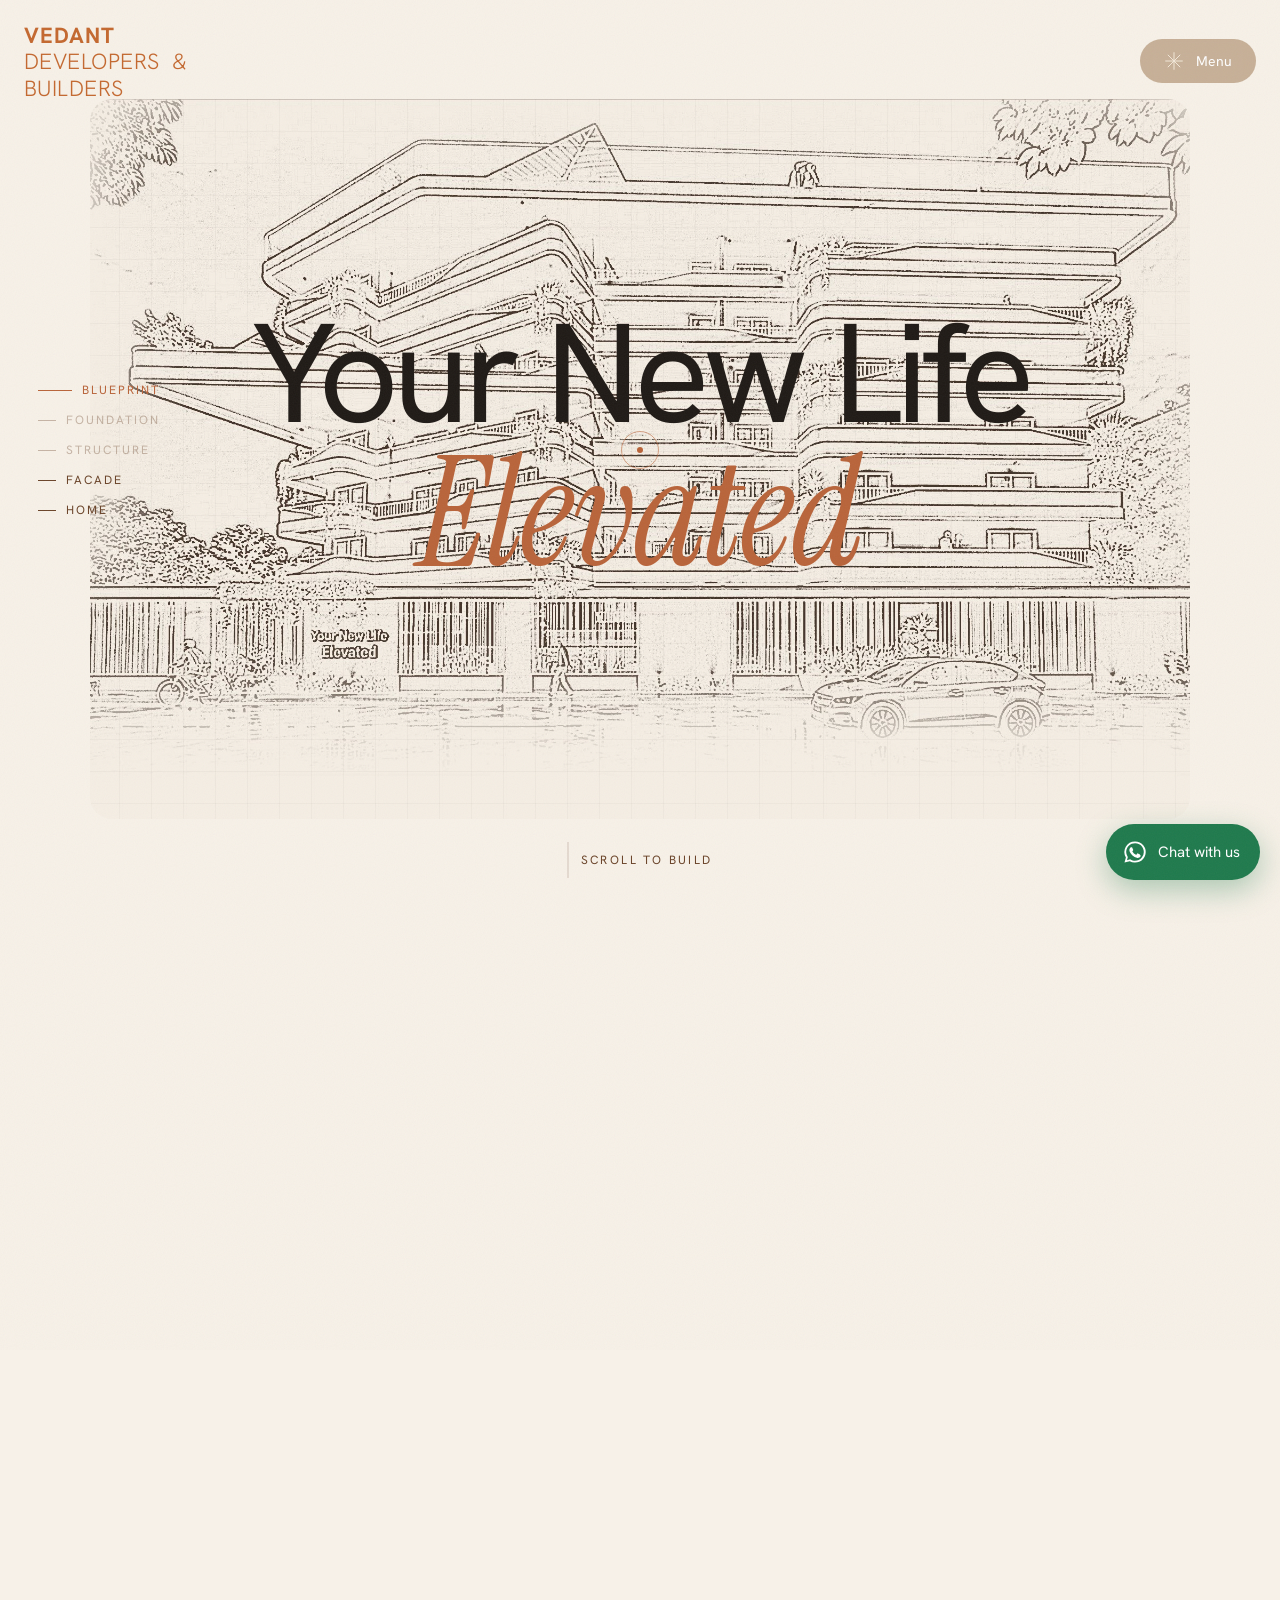
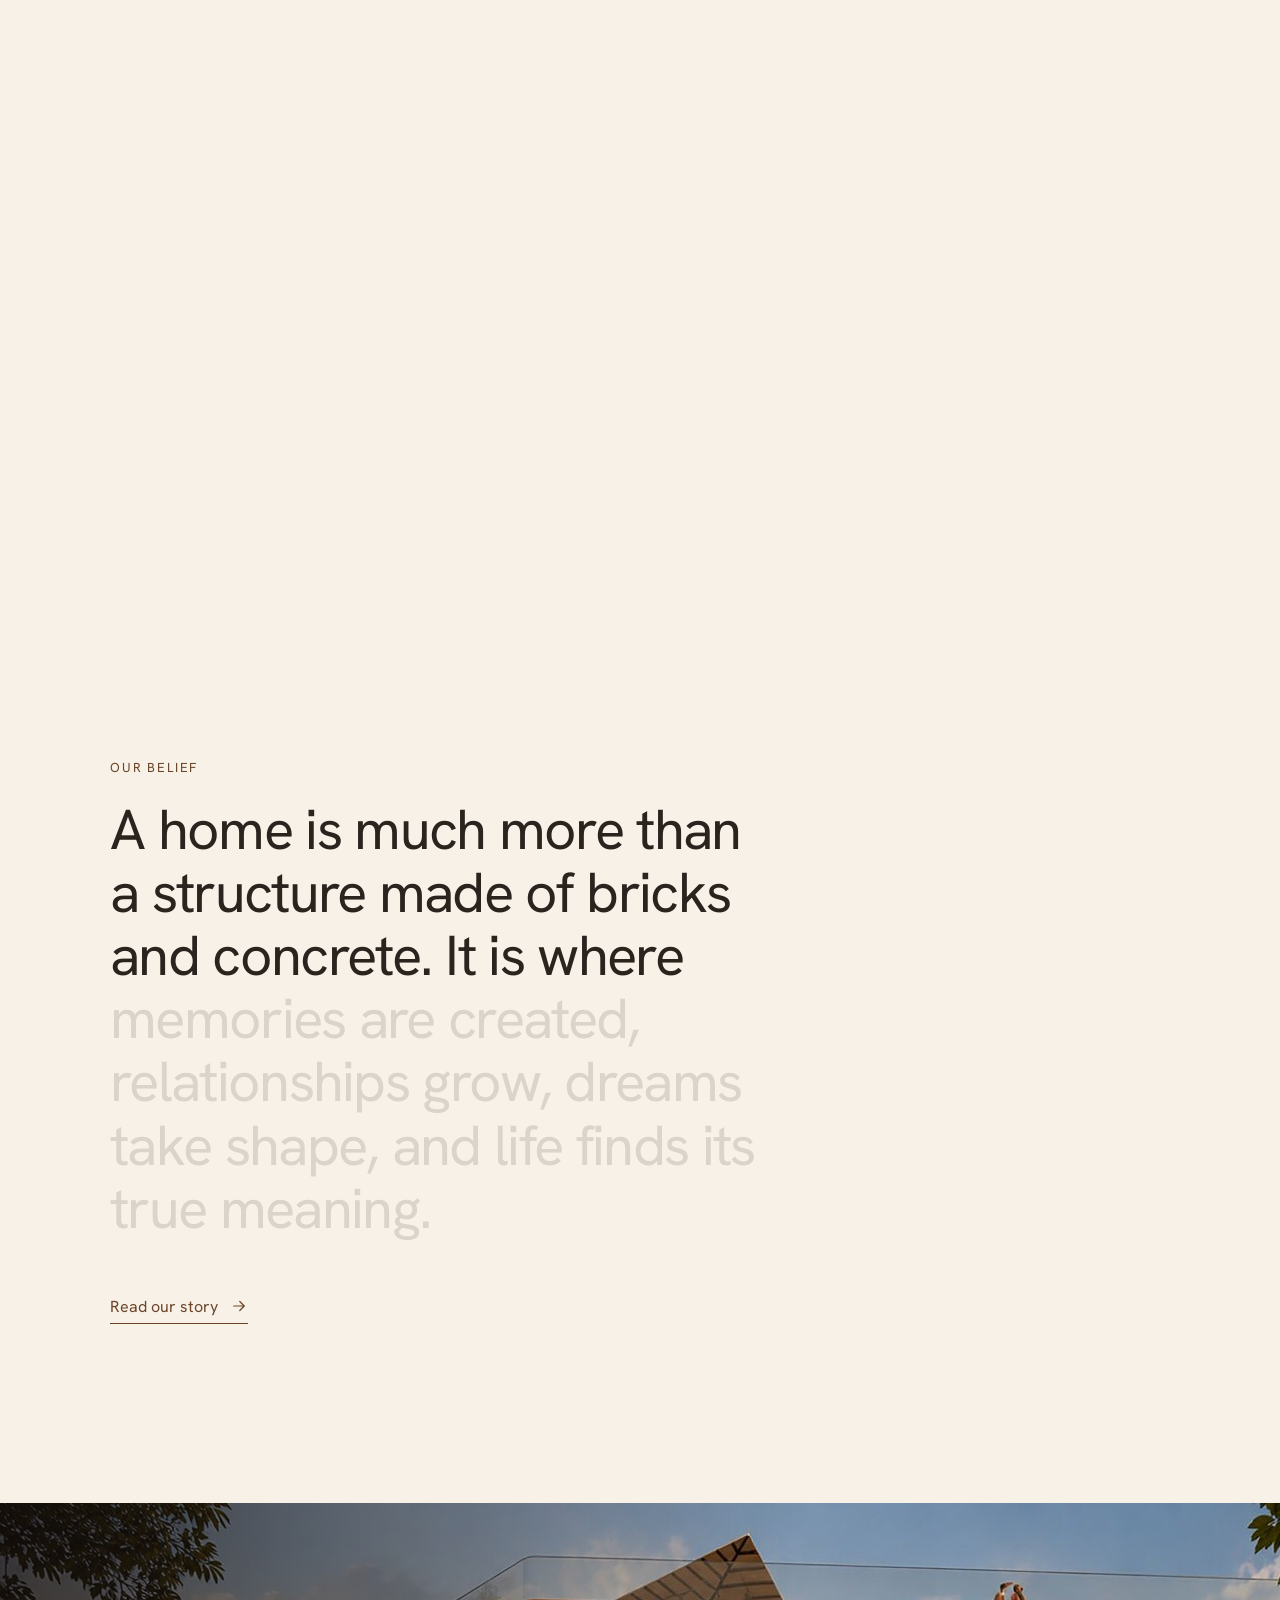
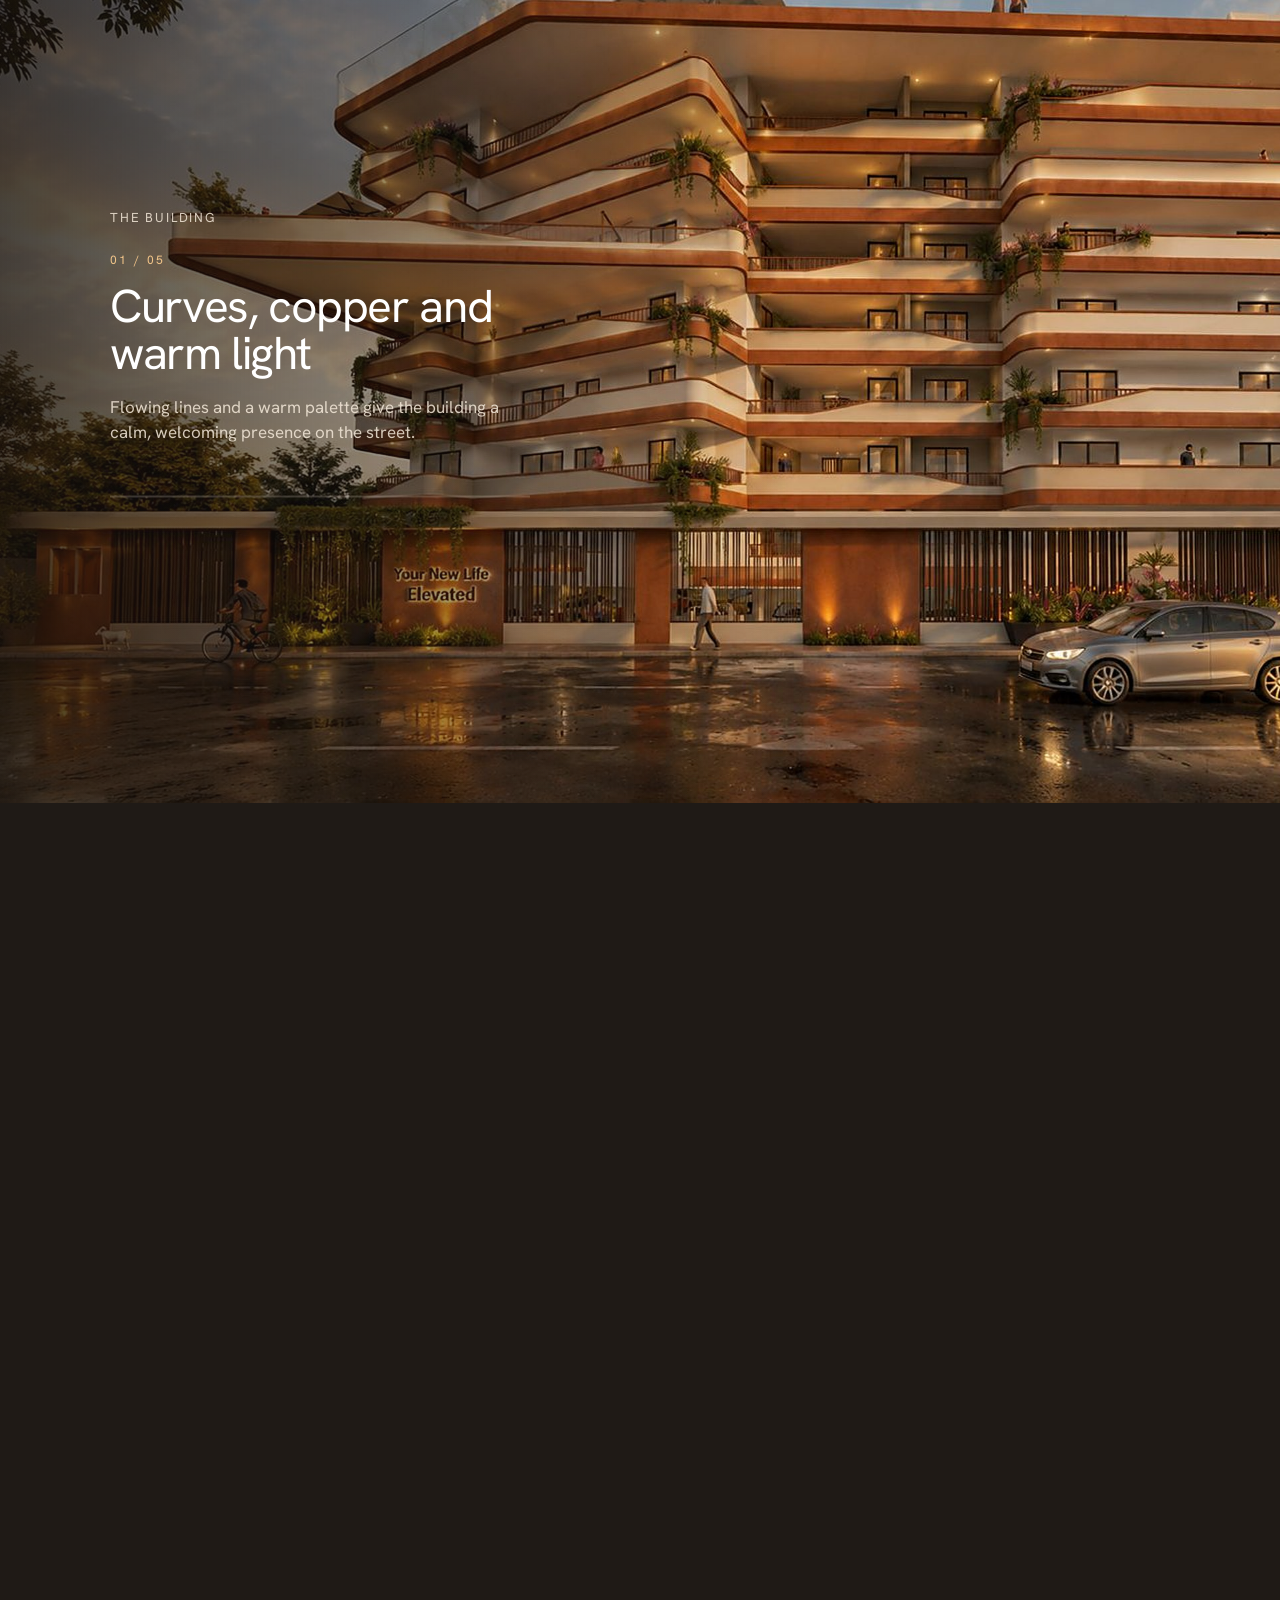
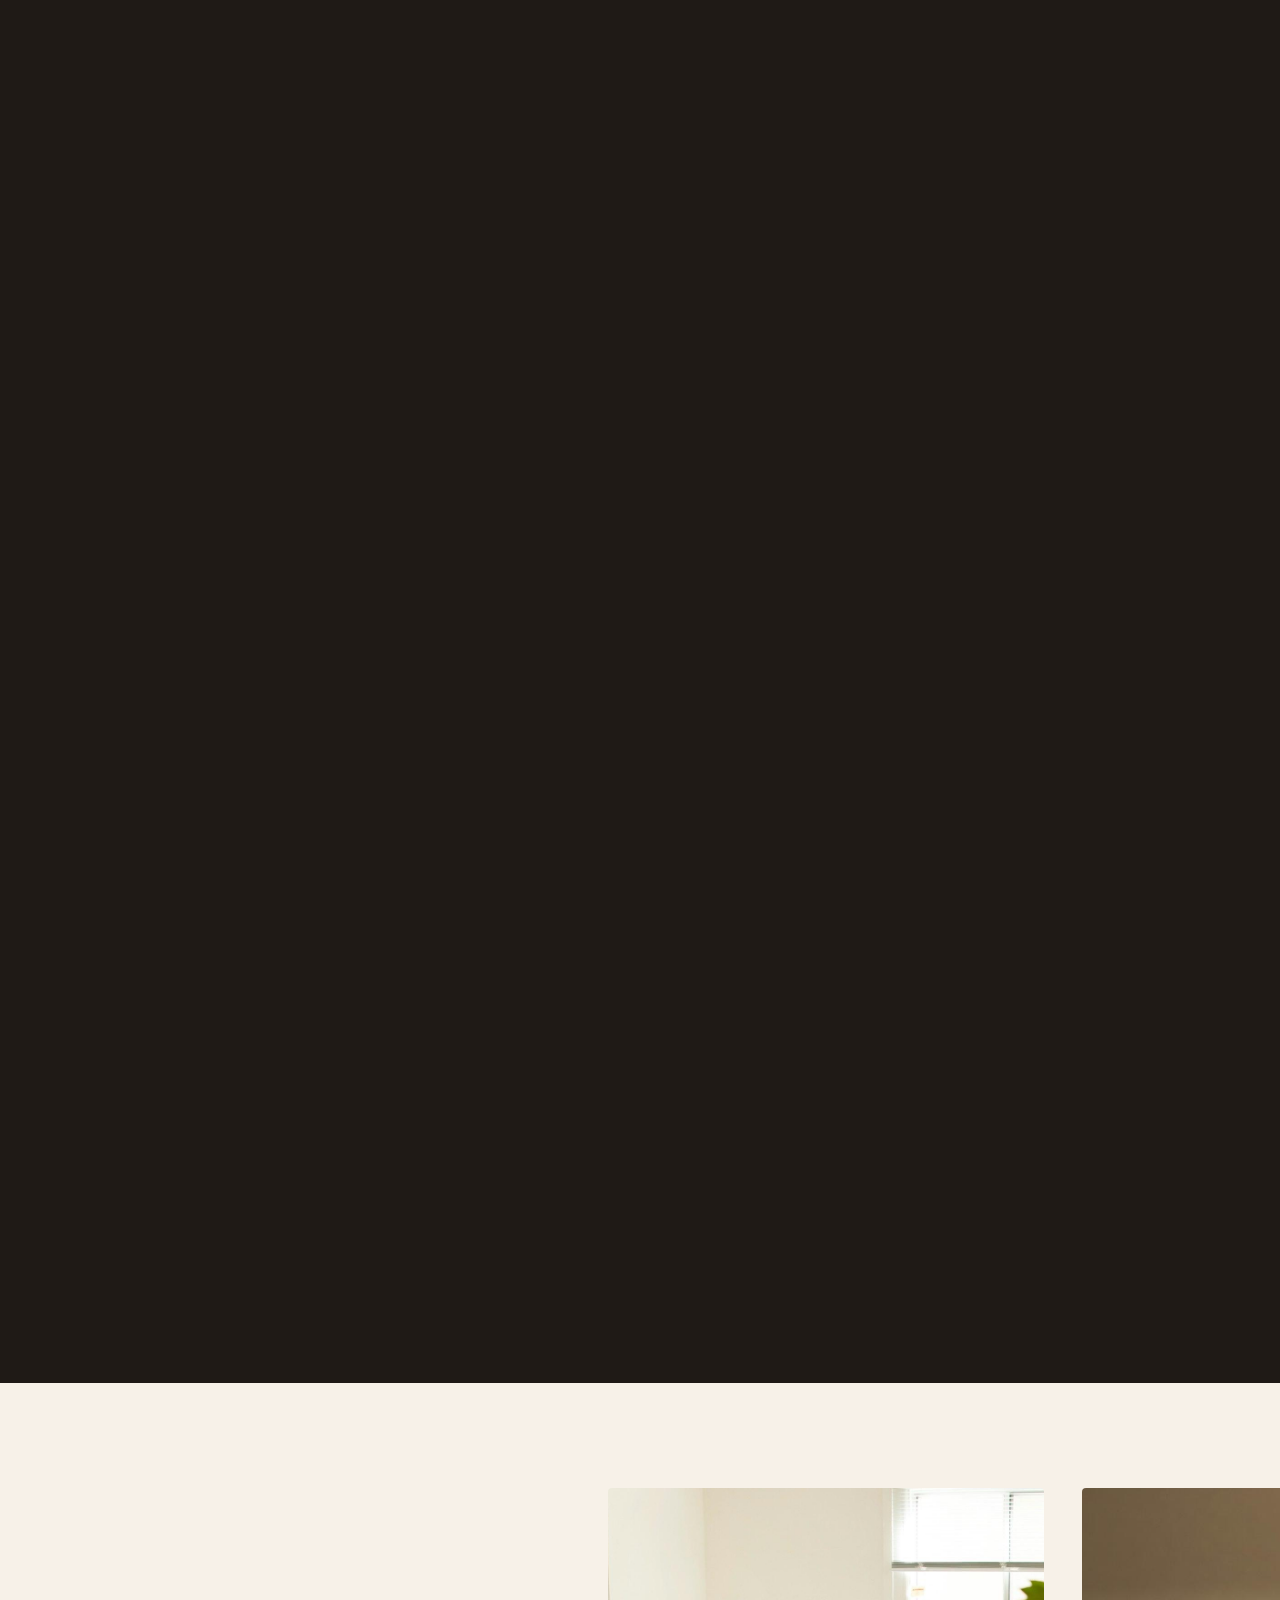
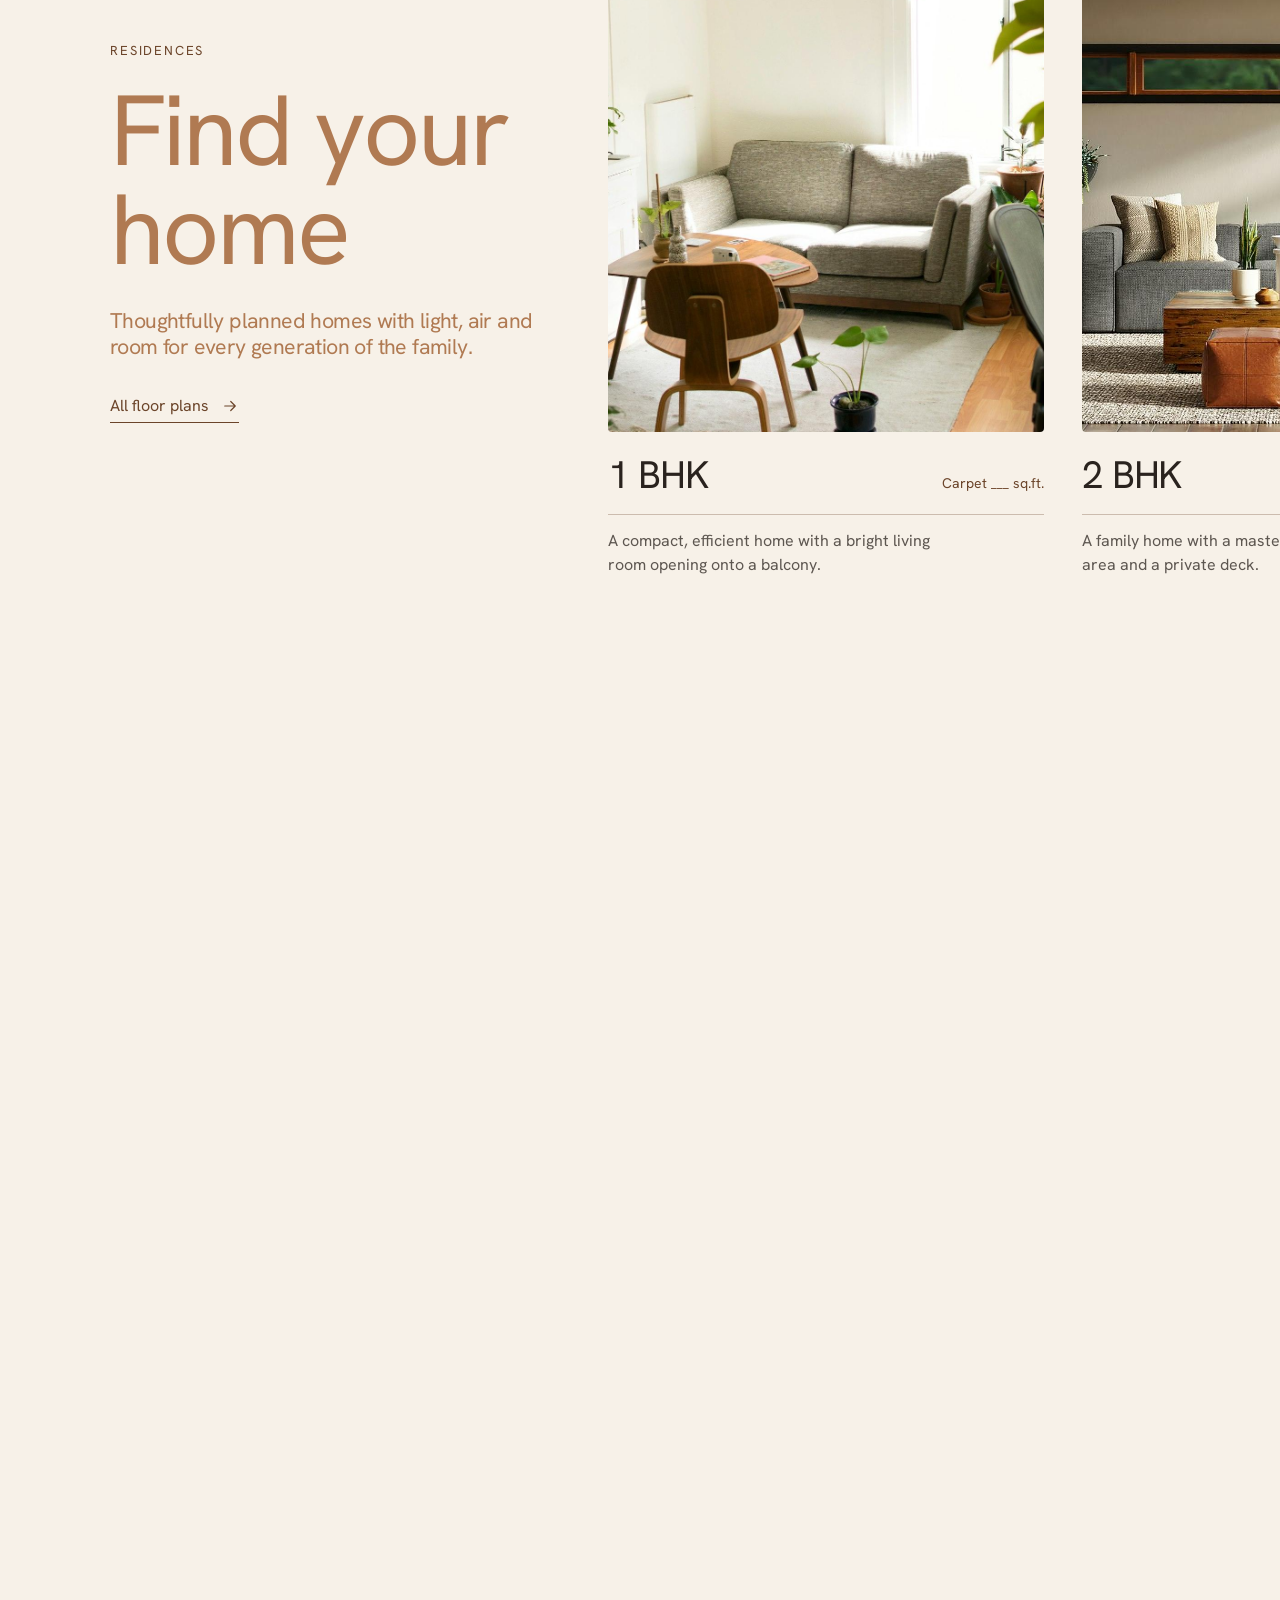
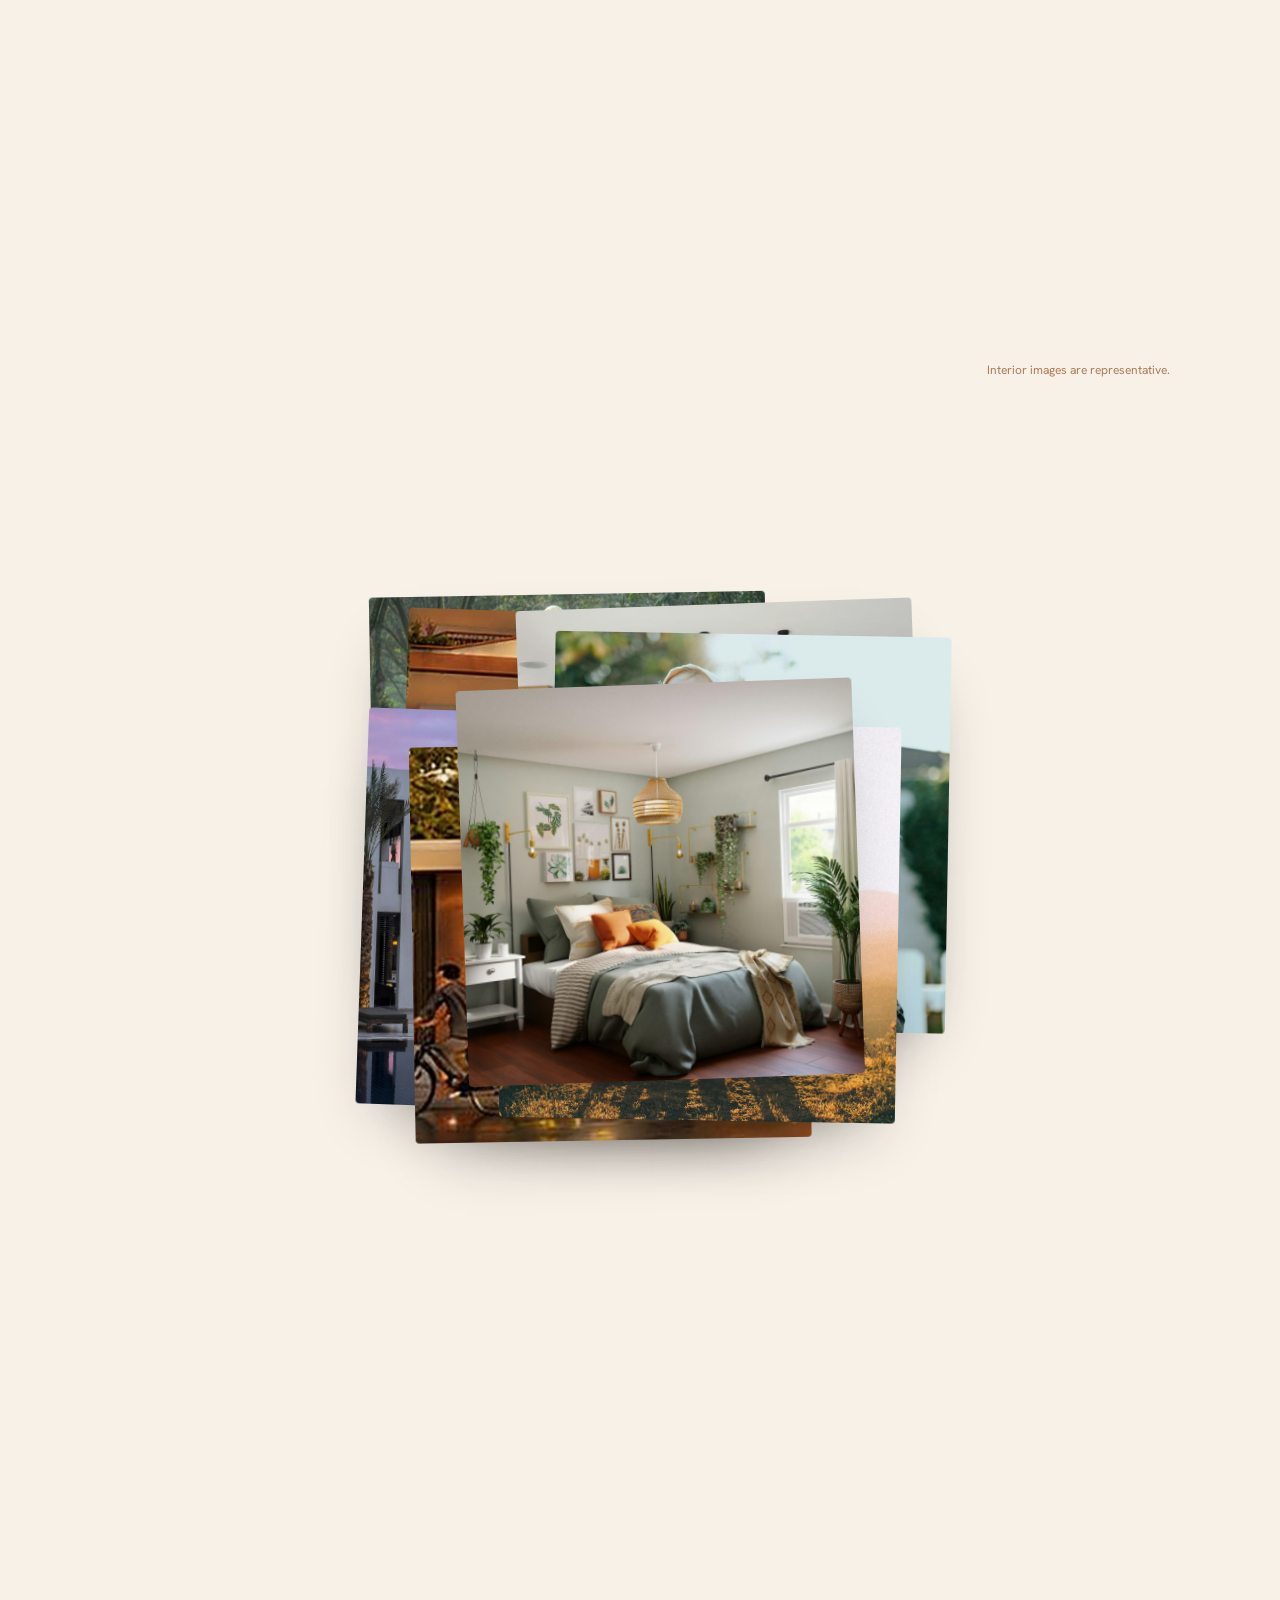
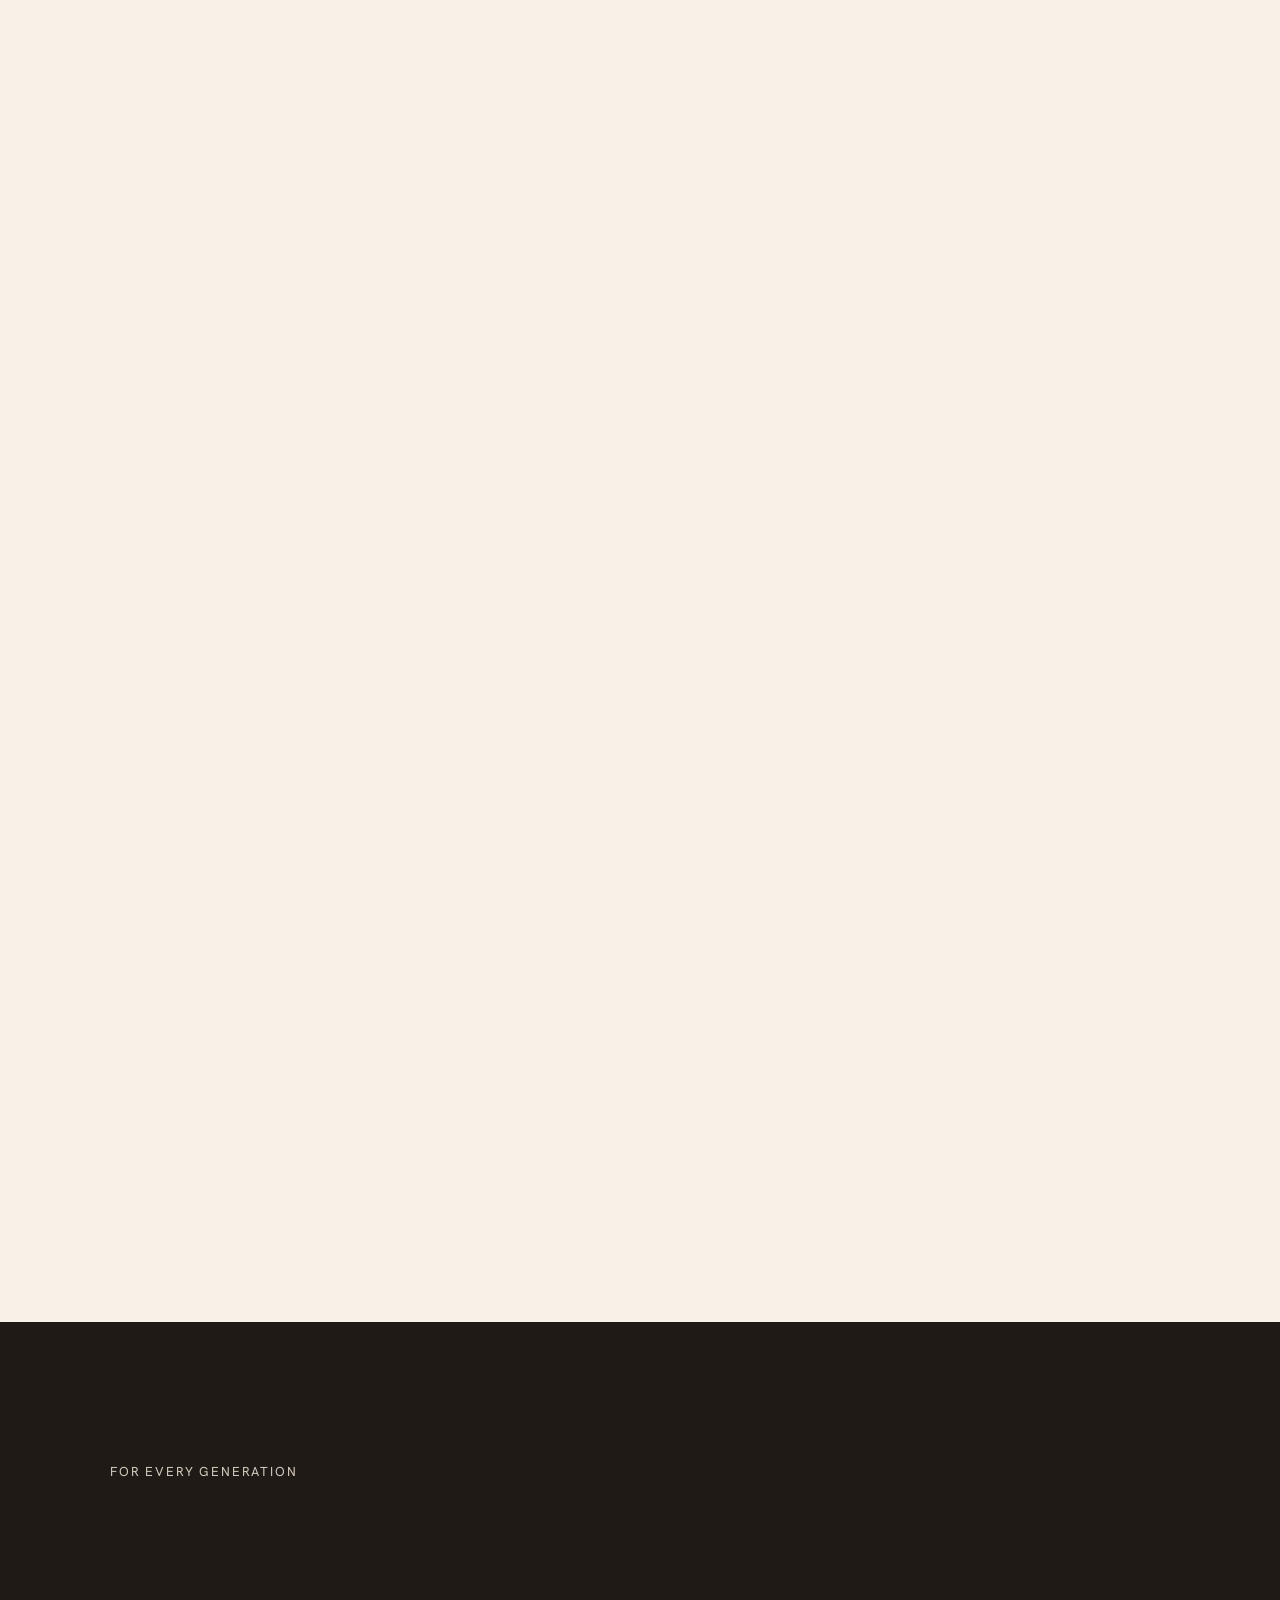
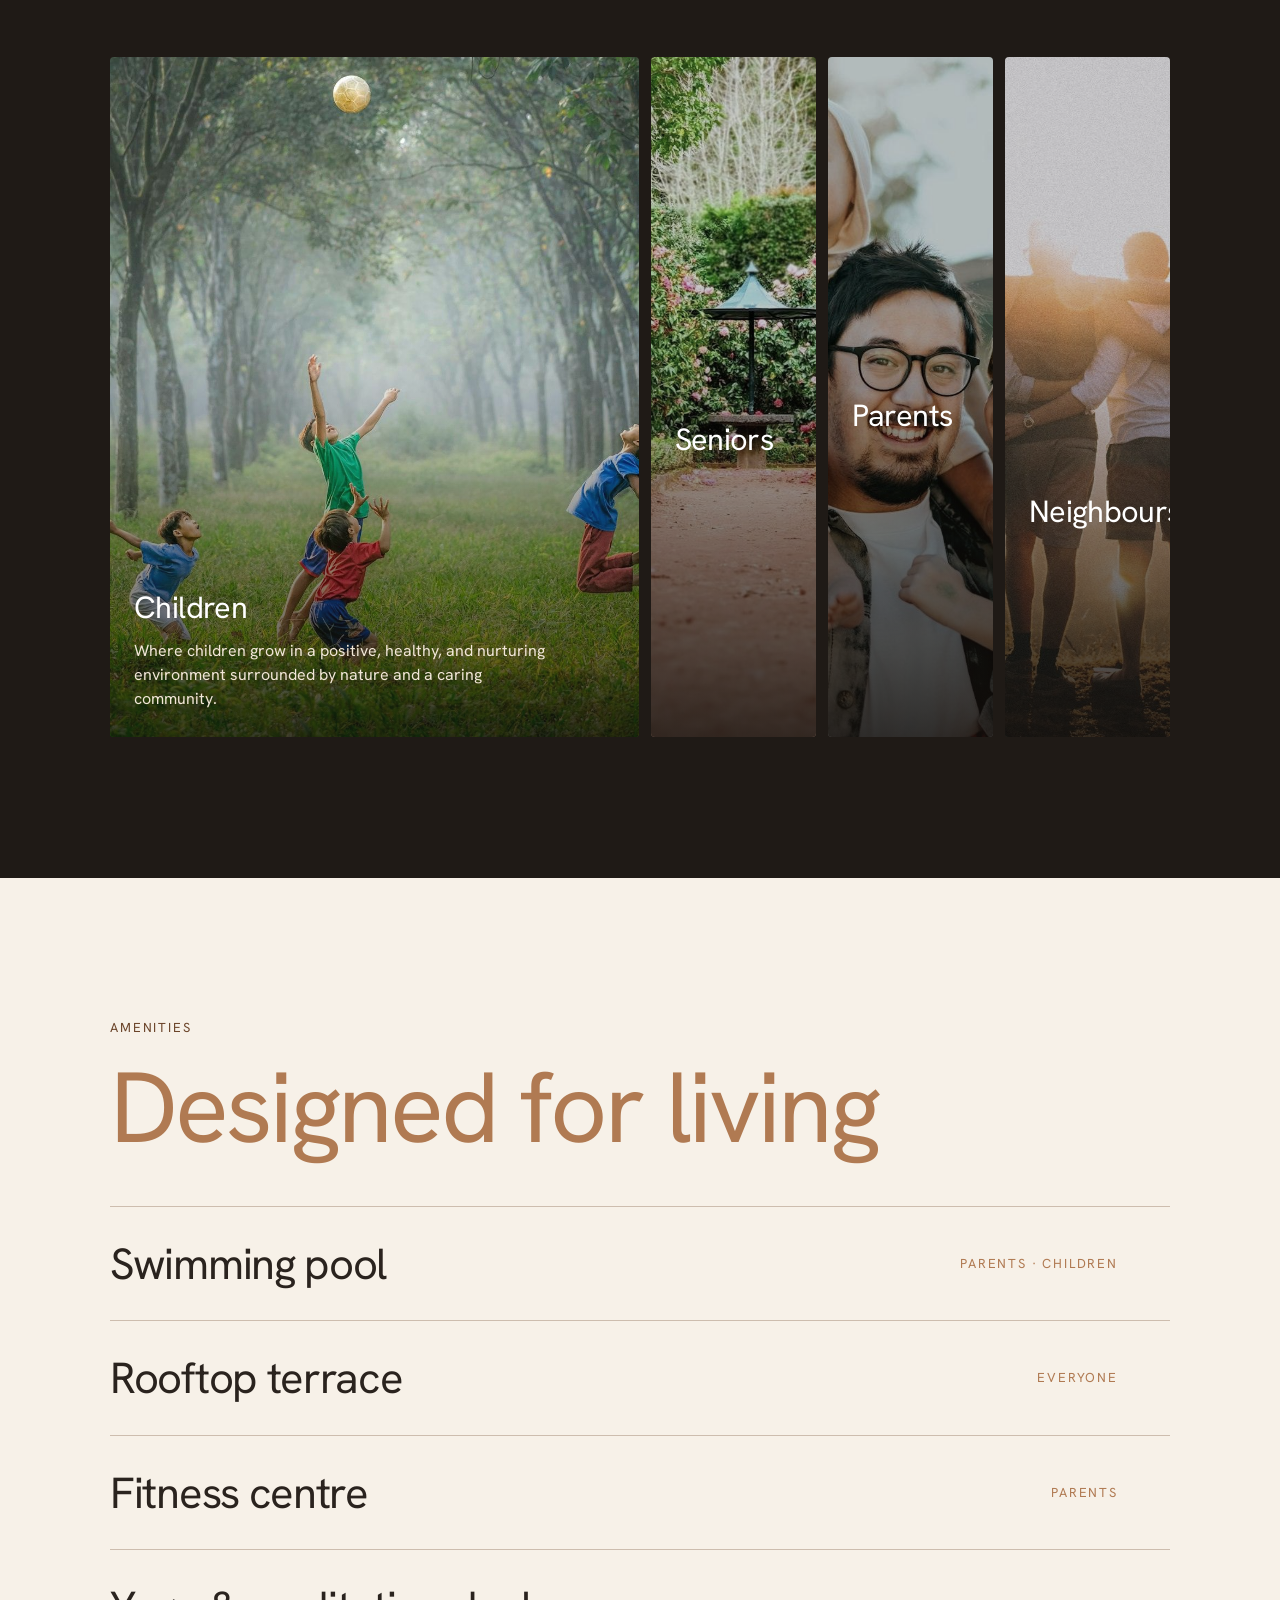
==== commit 7c908b1d: "Cinematic redesign with the building render and real photos - Home page rebuilt: loader with drawn l" ====
--- a/index.html
+++ b/index.html
@@ -7,10 +7,18 @@
   <meta name="description" content="Vedant Developers & Builders: homes where modern living blends with the harmony of nature. Building Trust. Creating Futures.">
   <link rel="preconnect" href="https://fonts.googleapis.com">
   <link rel="preconnect" href="https://fonts.gstatic.com" crossorigin>
-  <link href="https://fonts.googleapis.com/css2?family=Hanken+Grotesk:wght@300;400;500;700&family=Inter:wght@400;500&display=swap" rel="stylesheet">
+  <link href="https://fonts.googleapis.com/css2?family=Hanken+Grotesk:wght@300;400;500;700&family=Instrument+Serif:ital@0;1&family=Inter:wght@400;500&display=swap" rel="stylesheet">
   <link rel="stylesheet" href="css/style.css">
 </head>
 <body>
+  <!-- Loader / page curtain -->
+  <div class="loader" aria-hidden="true">
+    <svg class="loader__mark" viewBox="0 0 64 64"><g fill="none" stroke="currentColor" stroke-width="2" stroke-linecap="square"><path pathLength="1" d="M6 10 32 56 58 10"/><path pathLength="1" d="M17 10 32 37 47 10"/><path pathLength="1" d="M28 10h8"/></g></svg>
+    <p class="loader__name">Vedant Developers &amp; Builders</p>
+    <p class="loader__count"><span>0</span>%</p>
+  </div>
+  <div class="cursor" aria-hidden="true"><span class="cursor__dot"></span><span class="cursor__ring"><b class="cursor__label"></b></span></div>
+  <div class="grain" aria-hidden="true"></div>
 
   <!-- Icons -->
   <svg width="0" height="0" style="position:absolute" aria-hidden="true">
@@ -72,7 +80,7 @@
       <div class="menu__col menu__col--left">
         <p class="menu__copy">© <span class="js-year">2026</span><br><small>Vedant Developers &amp; Builders. All rights reserved.</small></p>
         <a href="project.html" class="menu__card js-menu-link">
-          <img src="images/elevation-day.jpg" alt="">
+          <img src="images/building/render-sm.jpg" alt="">
           <span class="pill pill--cream"><svg class="pill__icon"><use href="#i-spark"/></svg><span>Explore Project</span></span>
         </a>
       </div>
@@ -106,146 +114,229 @@
 
   <main id="top">
 
-    <!-- ============ HERO ============ -->
-    <section class="hero">
-      <div class="hero__bg"><img src="images/hero-bg.jpg" alt=""></div>
-      <div class="hero__card">
-        <div class="hero__media">
-          <img src="images/elevation-tall.jpg" alt="Vedant Residency elevation">
-          <a href="project.html" class="pill pill--cream hero__cta"><svg class="pill__icon"><use href="#i-spark"/></svg><span>Explore Project</span></a>
-        </div>
-        <h1 class="hero__title">Vedant Residency</h1>
-        <p class="hero__text">Creating spaces where life feels alive. Homes where modern living blends with the harmony of nature.</p>
-      </div>
-    </section>
-
-    <!-- ============ PROJECT ============ -->
-    <section class="work" id="projects">
-      <h2 class="display display--work" data-split>Our Project</h2>
-
-      <div class="stack">
-        <a href="project.html" class="card card--a" data-speed="0.06">
-          <div class="card__img"><img src="images/elevation-day.jpg" alt="Vedant Residency elevation" loading="lazy"></div>
-          <figcaption>Vedant Residency – Elevation</figcaption>
-        </a>
-        <div class="stack__side">
-          <div class="intro" data-reveal>
-            <h3 class="intro__title"><svg><use href="#i-star"/></svg>Featured Project</h3>
-            <p class="lead">Thoughtfully planned homes with lifestyle amenities for every generation, built with superior quality and complete transparency.</p>
-          </div>
-          <a href="project.html#amenities" class="card card--b" data-speed="-0.08">
-            <div class="card__img"><img src="images/amenity-clubhouse.jpg" alt="Clubhouse" loading="lazy"></div>
-            <figcaption>Clubhouse &amp; Community Spaces</figcaption>
+    <!-- ============ 1. RISE: blueprint becomes the building as you scroll ============ -->
+    <section class="rise" data-rise>
+      <div class="rise__sticky">
+        <div class="rise__stage">
+          <img class="rise__blueprint" src="images/building/blueprint.jpg" alt="">
+          <div class="rise__render"><img src="images/building/render.jpg" alt="Vedant Residency — architectural render of the building at dusk"></div>
+          <div class="rise__scan"><span></span></div>
+          <div class="rise__shade"></div>
+        </div>
+
+        <h1 class="rise__title">
+          <span class="rise__line"><span>Your New Life</span></span>
+          <span class="rise__line"><em>Elevated</em></span>
+        </h1>
+
+        <ol class="rise__stages" aria-hidden="true">
+          <li class="is-active">Blueprint</li><li>Foundation</li><li>Structure</li><li>Facade</li><li>Home</li>
+        </ol>
+
+        <div class="rise__cue"><span class="rise__cue-line"></span>Scroll to build</div>
+
+        <div class="rise__final">
+          <p class="eyebrow eyebrow--light">Vedant Residency · 1, 2 &amp; 3 BHK Residences</p>
+          <p class="rise__tag">Creating spaces where life feels alive.</p>
+          <div class="rise__cta">
+            <a href="project.html" class="pill pill--cream magnetic" data-cursor="Explore"><svg class="pill__icon"><use href="#i-spark"/></svg><span>Explore the Project</span></a>
+            <a href="project.html#enquire" class="pill pill--glass magnetic"><svg class="pill__icon"><use href="#i-arrow"/></svg><span>Book a Site Visit</span></a>
+          </div>
+        </div>
+      </div>
+    </section>
+
+    <!-- ============ 2. MANIFESTO (words fill in as you scroll) ============ -->
+    <section class="manifesto" id="about">
+      <p class="eyebrow">Our belief</p>
+      <p class="fill-text" data-fill>A home is much more than a structure made of bricks and concrete. It is where memories are created, relationships grow, dreams take shape, and life finds its true meaning.</p>
+      <a href="about.html" class="link-arrow" data-cursor="Read">Read our story <svg><use href="#i-arrow"/></svg></a>
+    </section>
+
+    <!-- ============ 3. CAMERA TOUR of the building ============ -->
+    <section class="camera" data-camera>
+      <div class="camera__sticky">
+        <div class="camera__view">
+          <img class="camera__img" src="images/building/render.jpg" alt="" loading="lazy">
+          <span class="camera__pin"></span>
+        </div>
+        <div class="camera__panel">
+          <p class="eyebrow eyebrow--light">The Building</p>
+          <div class="camera__steps">
+            <article class="camera__step is-active" data-x=".5" data-y=".5" data-z="1">
+              <span class="camera__num">01 / 05</span>
+              <h3>Curves, copper and warm light</h3>
+              <p>Flowing lines and a warm palette give the building a calm, welcoming presence on the street.</p>
+            </article>
+            <article class="camera__step" data-x=".62" data-y=".1" data-z="2.3">
+              <span class="camera__num">02 / 05</span>
+              <h3>Rooftop terrace</h3>
+              <p>An open-air terrace edged in glass, made for evening conversations under an open sky.</p>
+            </article>
+            <article class="camera__step" data-x=".3" data-y=".44" data-z="2.1">
+              <span class="camera__num">03 / 05</span>
+              <h3>Flowing balconies</h3>
+              <p>Curved, wraparound balconies bring light, air and a sense of openness into every home.</p>
+            </article>
+            <article class="camera__step" data-x=".8" data-y=".38" data-z="2.4">
+              <span class="camera__num">04 / 05</span>
+              <h3>Green on every level</h3>
+              <p>Planters line the balconies, so greenery stays part of everyday life, floor after floor.</p>
+            </article>
+            <article class="camera__step" data-x=".28" data-y=".76" data-z="2.5">
+              <span class="camera__num">05 / 05</span>
+              <h3>A welcoming arrival</h3>
+              <p>A landscaped, softly lit entrance with timber-toned screens and a promise on the wall.</p>
+            </article>
+          </div>
+          <div class="camera__bar"><i></i></div>
+        </div>
+      </div>
+    </section>
+
+    <!-- ============ 4. RESIDENCES (horizontal scroll) ============ -->
+    <section class="hscroll" data-hscroll>
+      <div class="hscroll__sticky">
+        <div class="hscroll__track">
+          <div class="hpanel hpanel--intro">
+            <p class="eyebrow">Residences</p>
+            <h2 class="display" data-split>Find your home</h2>
+            <p class="lead">Thoughtfully planned homes with light, air and room for every generation of the family.</p>
+            <a href="project.html#floor-plans" class="link-arrow">All floor plans <svg><use href="#i-arrow"/></svg></a>
+          </div>
+          <a href="project.html#floor-plans" class="hcard" data-cursor="View plan">
+            <div class="hcard__img"><img src="images/photos/living-plants.jpg" alt="" loading="lazy"></div>
+            <div class="hcard__meta"><h3>1 BHK</h3><span>Carpet ___ sq.ft.</span></div>
+            <p>A compact, efficient home with a bright living room opening onto a balcony.</p>
           </a>
-        </div>
-      </div>
-
-      <div class="stack stack--rev">
-        <a href="project.html#amenities" class="card card--c" data-speed="-0.08">
-          <div class="card__img"><img src="images/amenity-garden.jpg" alt="Landscaped garden" loading="lazy"></div>
-          <figcaption>Landscaped Gardens</figcaption>
-        </a>
-        <a href="project.html#floor-plans" class="card card--d" data-speed="0.06">
-          <div class="card__img"><img src="images/project-1.jpg" alt="Residence interior" loading="lazy"></div>
-          <figcaption>1, 2 &amp; 3 BHK Residences</figcaption>
-        </a>
-      </div>
-    </section>
-
-    <!-- ============ BRAND SPLIT ============ -->
-    <section class="brand" id="about">
-      <div class="brand__panel">
-        <div class="brandmark" data-reveal>
-          <svg class="brandmark__sym" viewBox="0 0 64 64"><use href="#i-mark"/></svg>
-          <div class="brandmark__txt"><b>VEDANT</b><span>DEVELOPERS &amp; BUILDERS</span></div>
-        </div>
-        <div class="brand__body">
-          <p class="brand__statement" data-split="words">Building Trust. Creating Futures.</p>
-          <p class="brand__lead" data-reveal>A home is much more than a structure made of bricks and concrete. It is where memories are created, relationships grow and dreams take shape.</p>
-          <a href="about.html" class="pill pill--dark" data-reveal><svg class="pill__icon"><use href="#i-spark"/></svg><span>Read Our Story</span></a>
-        </div>
-      </div>
-      <div class="brand__media"><img src="images/brand.jpg" alt="" loading="lazy" data-speed="0.08"></div>
-    </section>
-
-    <!-- ============ ZOOM ============ -->
-    <section class="zoom" data-progress>
-      <div class="zoom__frame"><img src="images/interior-design.jpg" alt="" loading="lazy"></div>
-      <h2 class="zoom__text"><span>Feels</span><span>Alive</span></h2>
-    </section>
-
-    <!-- ============ COLLAGE ============ -->
+          <a href="project.html#floor-plans" class="hcard" data-cursor="View plan">
+            <div class="hcard__img"><img src="images/photos/living-warm.jpg" alt="" loading="lazy"></div>
+            <div class="hcard__meta"><h3>2 BHK</h3><span>Carpet ___ sq.ft.</span></div>
+            <p>A family home with a master suite, a dressing area and a private deck.</p>
+          </a>
+          <a href="project.html#floor-plans" class="hcard" data-cursor="View plan">
+            <div class="hcard__img"><img src="images/photos/living-modern.jpg" alt="" loading="lazy"></div>
+            <div class="hcard__meta"><h3>3 BHK</h3><span>Carpet ___ sq.ft.</span></div>
+            <p>Generous living and dining, three bedrooms and separate utility space.</p>
+          </a>
+          <div class="hpanel hpanel--end">
+            <p class="hpanel__big">Your new life,<br><em>elevated.</em></p>
+            <a href="project.html#enquire" class="pill pill--tan magnetic"><svg class="pill__icon"><use href="#i-spark"/></svg><span>Get Price &amp; Plans</span></a>
+          </div>
+        </div>
+      </div>
+      <p class="hscroll__note">Interior images are representative.</p>
+    </section>
+
+    <!-- ============ 5. SCATTER COLLAGE ============ -->
     <section class="scatter" data-progress>
       <div class="scatter__sticky">
         <div class="scatter__stage">
-          <img class="scatter__img" style="--x:-470;--y:-235;--s:.48;--r:-1" src="images/collage-6.jpg" alt="" loading="lazy">
-          <img class="scatter__img" style="--x:-265;--y:-300;--s:.55;--r:2" src="images/amenity-pool.jpg" alt="" loading="lazy">
-          <img class="scatter__img" style="--x:180;--y:-290;--s:.52;--r:-2" src="images/collage-2.jpg" alt="" loading="lazy">
-          <img class="scatter__img" style="--x:380;--y:-200;--s:.45;--r:1" src="images/elevation-night.jpg" alt="" loading="lazy">
-          <img class="scatter__img" style="--x:-500;--y:190;--s:.63;--r:2" src="images/amenity-garden.jpg" alt="" loading="lazy">
-          <img class="scatter__img" style="--x:-270;--y:300;--s:.48;--r:-1" src="images/collage-4.jpg" alt="" loading="lazy">
-          <img class="scatter__img" style="--x:290;--y:150;--s:.55;--r:1" src="images/collage-5.jpg" alt="" loading="lazy">
-          <img class="scatter__img" style="--x:450;--y:300;--s:.48;--r:-2" src="images/amenity-clubhouse.jpg" alt="" loading="lazy">
+          <img class="scatter__img" style="--x:-470;--y:-235;--s:.48;--r:-1" src="images/photos/kids-park.jpg" alt="" loading="lazy">
+          <img class="scatter__img" style="--x:-265;--y:-300;--s:.55;--r:2" src="images/building/detail-greens.jpg" alt="" loading="lazy">
+          <img class="scatter__img" style="--x:180;--y:-290;--s:.52;--r:-2" src="images/photos/kitchen-wood.jpg" alt="" loading="lazy">
+          <img class="scatter__img" style="--x:380;--y:-200;--s:.45;--r:1" src="images/photos/parent-kids.jpg" alt="" loading="lazy">
+          <img class="scatter__img" style="--x:-500;--y:190;--s:.63;--r:2" src="images/photos/pool-dusk.jpg" alt="" loading="lazy">
+          <img class="scatter__img" style="--x:-270;--y:300;--s:.48;--r:-1" src="images/building/detail-entrance.jpg" alt="" loading="lazy">
+          <img class="scatter__img" style="--x:290;--y:150;--s:.55;--r:1" src="images/photos/friends-sunset.jpg" alt="" loading="lazy">
+          <img class="scatter__img" style="--x:450;--y:300;--s:.48;--r:-2" src="images/photos/bedroom-cozy.jpg" alt="" loading="lazy">
           <div class="scatter__text">
-            <h2>Building<br>More Than<br>Homes</h2>
+            <h2>Building<br>More Than<br><em>Homes</em></h2>
             <p>Communities where every generation finds its own space to flourish, and neighbours become friends.</p>
           </div>
         </div>
       </div>
     </section>
 
-    <!-- ============ UPDATES ============ -->
-    <section class="journal" id="journal">
-      <h2 class="display display--center" data-split>Life at Vedant</h2>
-      <p class="lead lead--center" data-reveal>Spaces planned for children, seniors, parents and neighbours alike.</p>
-      <div class="journal__grid">
-        <article class="post" data-reveal style="--d:0">
-          <div class="post__img"><img src="images/amenity-garden.jpg" alt="" loading="lazy"></div>
-          <h3>Children grow in a healthy, nurturing environment surrounded by nature</h3>
-          <a href="project.html#amenities" class="post__read"><svg><use href="#i-spark"/></svg>See amenities</a>
+    <!-- ============ 6. GENERATIONS (expanding panels) ============ -->
+    <section class="gens">
+      <div class="gens__head">
+        <p class="eyebrow eyebrow--light">For every generation</p>
+        <h2 class="display display--cream" data-split>Where life feels alive</h2>
+      </div>
+      <div class="gens__row">
+        <article class="gpanel is-open" tabindex="0">
+          <img src="images/photos/kids-park.jpg" alt="" loading="lazy">
+          <div class="gpanel__body"><span class="gpanel__k">Children</span><p>Where children grow in a positive, healthy, and nurturing environment surrounded by nature and a caring community.</p></div>
         </article>
-        <article class="post" data-reveal style="--d:1">
-          <div class="post__img"><img src="images/amenity-clubhouse.jpg" alt="" loading="lazy"></div>
-          <h3>Seniors build friendships, share stories and enjoy a meaningful social life</h3>
-          <a href="project.html#amenities" class="post__read"><svg><use href="#i-spark"/></svg>See amenities</a>
+        <article class="gpanel" tabindex="0">
+          <img src="images/photos/garden-path.jpg" alt="" loading="lazy">
+          <div class="gpanel__body"><span class="gpanel__k">Seniors</span><p>Where senior citizens can build friendships, share stories, celebrate memories, and enjoy a meaningful social life.</p></div>
         </article>
-        <article class="post" data-reveal style="--d:2">
-          <div class="post__img"><img src="images/update-1.jpg" alt="" loading="lazy"></div>
-          <h3>Follow the progress of our site with regular construction updates</h3>
-          <a href="project.html#updates" class="post__read"><svg><use href="#i-spark"/></svg>View updates</a>
+        <article class="gpanel" tabindex="0">
+          <img src="images/photos/parent-kids.jpg" alt="" loading="lazy">
+          <div class="gpanel__body"><span class="gpanel__k">Parents</span><p>Where parents can return home after their busy schedules and experience peace, relaxation, and quality time with their loved ones.</p></div>
         </article>
-      </div>
-      <a href="project.html" class="pill pill--tan journal__more" data-reveal><svg class="pill__icon"><use href="#i-spark"/></svg><span>Explore Project</span></a>
-    </section>
-
-    <!-- ============ FOUNDERS ============ -->
-    <section class="team">
-      <div class="team__head">
-        <h2 class="display" data-split>Our founders</h2>
-        <p class="lead" data-reveal>Vedant Developers and Builders was born from a simple yet powerful vision: to create living spaces where modern lifestyle blends beautifully with the harmony of nature.</p>
-      </div>
-      <div class="founders">
-        <figure class="card founder" data-speed="0.05">
-          <div class="card__img"><img src="images/team-1.jpg" alt="Yash Parab" loading="lazy"></div>
-          <figcaption>Yash Parab – Founder</figcaption>
-        </figure>
-        <figure class="card founder founder--mid" data-speed="-0.05">
-          <div class="card__img"><img src="images/team-2.jpg" alt="Pandhari Parab" loading="lazy"></div>
-          <figcaption>Pandhari Parab – Founder</figcaption>
-        </figure>
-        <figure class="card founder" data-speed="0.03">
-          <div class="card__img"><img src="images/journal-1.jpg" alt="Aarti Parab" loading="lazy"></div>
-          <figcaption>Aarti Parab – Founder</figcaption>
-        </figure>
-      </div>
-      <div class="intro intro--team intro--wide" data-reveal>
-        <h3 class="intro__title intro__title--tan"><svg><use href="#i-star"/></svg>Personal Involvement in Every Project</h3>
-        <p class="lead">Every project carries our personal involvement, dedication and heartfelt effort, because we understand the responsibility of creating someone's dream home.</p>
-        <a href="about.html" class="pill pill--tan"><svg class="pill__icon"><use href="#i-spark"/></svg><span>About Us</span></a>
-      </div>
-    </section>
-
-    <!-- ============ SPACES ============ -->
+        <article class="gpanel" tabindex="0">
+          <img src="images/photos/friends-sunset.jpg" alt="" loading="lazy">
+          <div class="gpanel__body"><span class="gpanel__k">Neighbours</span><p>Where neighbours become friends and a society transforms into an extended family.</p></div>
+        </article>
+      </div>
+    </section>
+
+    <!-- ============ 7. AMENITIES (hover list with floating preview) ============ -->
+    <section class="alist">
+      <div class="alist__head">
+        <p class="eyebrow">Amenities</p>
+        <h2 class="display" data-split>Designed for living</h2>
+      </div>
+      <ul class="alist__rows">
+        <li data-img="images/photos/pool-dusk.jpg"><span class="alist__name">Swimming pool</span><span class="alist__for">Parents · Children</span><svg><use href="#i-arrow"/></svg></li>
+        <li data-img="images/building/detail-rooftop.jpg"><span class="alist__name">Rooftop terrace</span><span class="alist__for">Everyone</span><svg><use href="#i-arrow"/></svg></li>
+        <li data-img="images/photos/gym.jpg"><span class="alist__name">Fitness centre</span><span class="alist__for">Parents</span><svg><use href="#i-arrow"/></svg></li>
+        <li data-img="images/photos/yoga.jpg"><span class="alist__name">Yoga &amp; meditation deck</span><span class="alist__for">Seniors · Parents</span><svg><use href="#i-arrow"/></svg></li>
+        <li data-img="images/photos/garden-path.jpg"><span class="alist__name">Landscaped garden walks</span><span class="alist__for">Seniors</span><svg><use href="#i-arrow"/></svg></li>
+        <li data-img="images/photos/kids-park.jpg"><span class="alist__name">Children's play area</span><span class="alist__for">Children</span><svg><use href="#i-arrow"/></svg></li>
+        <li data-img="images/photos/living-wood.jpg"><span class="alist__name">Clubhouse lounge</span><span class="alist__for">Neighbours</span><svg><use href="#i-arrow"/></svg></li>
+      </ul>
+      <div class="alist__float" aria-hidden="true"><img alt=""></div>
+      <a href="project.html#amenities" class="link-arrow">See all amenities <svg><use href="#i-arrow"/></svg></a>
+    </section>
+
+    <!-- ============ 8. CUT-OUT WORD ============ -->
+    <section class="cutout" data-cutout>
+      <p class="cutout__word" style="background-image:url(images/building/render.jpg)">Elevated</p>
+      <p class="cutout__line" data-reveal>Building Trust. Creating Futures.</p>
+    </section>
+
+    <!-- ============ 9. INTERIORS (parallax columns) ============ -->
+    <section class="cols">
+      <div class="cols__head">
+        <p class="eyebrow">Inside</p>
+        <h2 class="display" data-split>Made for slow mornings</h2>
+        <p class="lead">Bright rooms, natural textures and calm, practical layouts. Images are representative of the interior style.</p>
+      </div>
+      <div class="cols__grid">
+        <div class="cols__col" data-speed="0.08">
+          <img src="images/photos/living-warm.jpg" alt="" loading="lazy" data-img-reveal>
+          <img src="images/photos/bedroom-cozy.jpg" alt="" loading="lazy" data-img-reveal>
+        </div>
+        <div class="cols__col cols__col--mid" data-speed="-0.06">
+          <img src="images/photos/living-wood.jpg" alt="" loading="lazy" data-img-reveal>
+          <img src="images/photos/bath-white.jpg" alt="" loading="lazy" data-img-reveal>
+        </div>
+        <div class="cols__col" data-speed="0.12">
+          <img src="images/photos/kitchen-wood.jpg" alt="" loading="lazy" data-img-reveal>
+          <img src="images/photos/living-bright.jpg" alt="" loading="lazy" data-img-reveal>
+        </div>
+      </div>
+    </section>
+
+    <!-- ============ 10. FOUNDERS ============ -->
+    <section class="founders2">
+      <div class="founders2__text">
+        <p class="eyebrow">The founders</p>
+        <h2 class="display" data-split>Personal involvement in every home</h2>
+        <p class="lead" data-reveal>Every project we create carries our personal involvement, dedication and heartfelt effort, because we understand the responsibility that comes with creating someone’s dream home.</p>
+      </div>
+      <div class="founders2__row">
+        <div class="mono" data-reveal style="--d:0"><span class="mono__ini">YP</span><p class="mono__name">Yash Parab</p><p class="mono__role">Founder</p></div>
+        <div class="mono" data-reveal style="--d:1"><span class="mono__ini">PP</span><p class="mono__name">Pandhari Parab</p><p class="mono__role">Founder</p></div>
+        <div class="mono" data-reveal style="--d:2"><span class="mono__ini">AP</span><p class="mono__name">Aarti Parab</p><p class="mono__role">Founder</p></div>
+      </div>
+    </section>
+
+    <!-- ============ 11. BUILDING SPACES FOR … ============ -->
     <section class="spaces">
       <div class="spaces__head">
         <h2 class="spaces__title" data-split>Building Spaces for</h2>
@@ -261,12 +352,26 @@
       </div>
       <div class="marquee">
         <div class="marquee__track">
-          <img src="images/elevation-day.jpg" alt="" loading="lazy">
-          <img src="images/amenity-pool.jpg" alt="" loading="lazy">
-          <img src="images/space-2.jpg" alt="" loading="lazy">
-          <img src="images/amenity-garden.jpg" alt="" loading="lazy">
-          <img src="images/elevation-night.jpg" alt="" loading="lazy">
-          <img src="images/amenity-clubhouse.jpg" alt="" loading="lazy">
+          <img src="images/building/detail-facade.jpg" alt="" loading="lazy">
+          <img src="images/photos/living-plants.jpg" alt="" loading="lazy">
+          <img src="images/photos/pool-garden.jpg" alt="" loading="lazy">
+          <img src="images/building/detail-balconies.jpg" alt="" loading="lazy">
+          <img src="images/photos/family-beach.jpg" alt="" loading="lazy">
+          <img src="images/photos/bedroom-grey.jpg" alt="" loading="lazy">
+        </div>
+      </div>
+    </section>
+
+    <!-- ============ 12. CTA ============ -->
+    <section class="cta">
+      <img class="cta__bg" src="images/building/detail-street.jpg" alt="" loading="lazy" data-speed="0.1">
+      <div class="cta__inner">
+        <p class="eyebrow eyebrow--light">Visit us</p>
+        <h2 class="cta__title" data-split>See it for yourself</h2>
+        <p class="cta__text">Walk through the site and the sample flat with our team. We will share prices, availability and payment plans.</p>
+        <div class="cta__btns">
+          <a href="project.html#enquire" class="pill pill--cream magnetic"><svg class="pill__icon"><use href="#i-spark"/></svg><span>Book a Site Visit</span></a>
+          <a href="project.html#brochure" class="pill pill--glass magnetic"><svg class="pill__icon"><use href="#i-download"/></svg><span>Download Brochure</span></a>
         </div>
       </div>
     </section>
@@ -314,6 +419,7 @@
     <svg><use href="#i-whatsapp"/></svg><span>Chat with us</span>
   </a>
 
+  <script src="js/vendor/lenis.min.js"></script>
   <script src="js/main.js"></script>
 </body>
 </html>
--- a/css/style.css
+++ b/css/style.css
@@ -3,18 +3,24 @@
    ========================================================= */
 
 :root {
-  --tan: #aa8867;
-  --cream: #ede9cf;
-  --dark: #3e362e;
-  --brown: #664f35;
-  --ink: #333333;
-  --logo: rgba(212, 107, 2, 0.77);
+  /* Palette taken from the building render: copper bands, warm white, dusk espresso */
+  --tan: #b07a52;
+  --cream: #f2e7d8;
+  --dark: #1f1a16;
+  --brown: #6b4429;
+  --ink: #2a231e;
+  --logo: #c4682f;
+  --copper: #b9643a;
+  --ivory: #f7f1e8;
+  --glow: #f3c58a;
   --white: #ffffff;
 
   --f-display: "Hanken Grotesk", "Helvetica Neue", Arial, sans-serif;
+  --f-serif: "Instrument Serif", Georgia, "Times New Roman", serif;
   --f-body: "Inter", "Helvetica Neue", Arial, sans-serif;
 
   --ease: cubic-bezier(0.22, 1, 0.36, 1);
+  --ease-io: cubic-bezier(0.65, 0, 0.35, 1);
   --gutter: clamp(24px, 8.6vw, 124px);
   --display: clamp(56px, 7.8vw, 120px);
 }
@@ -27,7 +33,7 @@
 
 body {
   margin: 0;
-  background: var(--white);
+  background: var(--ivory);
   color: var(--ink);
   font-family: var(--f-display);
   font-weight: 400;
@@ -1076,3 +1082,303 @@
   .lightbox { padding: 70px 12px; }
   .lightbox__nav { top: auto !important; bottom: 14px; }
 }
+
+/* =========================================================
+   V2 — cinematic layer
+   ========================================================= */
+em { font-family: var(--f-serif); font-style: italic; font-weight: 400; letter-spacing: -0.01em; }
+::selection { background: var(--copper); color: var(--white); }
+html.lenis, html.lenis body { height: auto; }
+.lenis.lenis-smooth { scroll-behavior: auto !important; }
+
+/* ---------- Loader & page curtain ---------- */
+.loader {
+  position: fixed; inset: 0; z-index: 200;
+  background: var(--dark); color: var(--cream);
+  display: grid; place-items: center; align-content: center; gap: 18px;
+  clip-path: inset(0 0 0 0);
+  transition: clip-path 1.1s var(--ease-io);
+}
+.loader.is-done { clip-path: inset(0 0 100% 0); pointer-events: none; }
+.loader.is-quick .loader__count, .loader.is-quick .loader__name { display: none; }
+.loader__mark { width: 72px; height: 72px; color: var(--glow); }
+.loader__mark path { stroke-dasharray: 1; stroke-dashoffset: 1; animation: draw 1.2s var(--ease-io) forwards; }
+.loader__mark path:nth-child(2) { animation-delay: .2s; }
+.loader__mark path:nth-child(3) { animation-delay: .45s; }
+@keyframes draw { to { stroke-dashoffset: 0; } }
+.loader__name { font-size: 13px; letter-spacing: .3em; text-transform: uppercase; opacity: .7; }
+.loader__count { position: absolute; right: 32px; bottom: 24px; font-size: clamp(64px, 10vw, 140px); font-weight: 300; letter-spacing: -.04em; line-height: 1; color: var(--tan); font-variant-numeric: tabular-nums; }
+body.is-leaving .loader { clip-path: inset(0 0 0 0); transition-duration: .7s; }
+
+/* ---------- Custom cursor (fine pointers only) ---------- */
+.cursor { position: fixed; left: 0; top: 0; z-index: 150; pointer-events: none; display: none; mix-blend-mode: normal; }
+@media (hover: hover) and (pointer: fine) {
+  .has-cursor .cursor { display: block; }
+  .has-cursor, .has-cursor a, .has-cursor button { cursor: none; }
+  .has-cursor input, .has-cursor textarea, .has-cursor select { cursor: text; }
+}
+.cursor__dot { position: absolute; width: 6px; height: 6px; margin: -3px 0 0 -3px; border-radius: 50%; background: var(--copper); }
+.cursor__ring {
+  position: absolute; width: 38px; height: 38px; margin: -19px 0 0 -19px; border-radius: 50%;
+  border: 1px solid rgba(185, 100, 58, .55);
+  display: grid; place-items: center;
+  transition: width .45s var(--ease), height .45s var(--ease), margin .45s var(--ease), background-color .45s, border-color .45s;
+}
+.cursor__label { font: 500 12px/1 var(--f-body); color: var(--white); opacity: 0; transition: opacity .3s; white-space: nowrap; letter-spacing: .02em; }
+.cursor.is-link .cursor__ring { width: 56px; height: 56px; margin: -28px 0 0 -28px; border-color: var(--copper); }
+.cursor.is-label .cursor__ring { width: 96px; height: 96px; margin: -48px 0 0 -48px; background: var(--copper); border-color: var(--copper); }
+.cursor.is-label .cursor__label { opacity: 1; }
+.cursor.is-label .cursor__dot { opacity: 0; }
+
+.grain {
+  position: fixed; inset: -50%; z-index: 140; pointer-events: none; opacity: .05;
+  background-image: url("data:image/svg+xml,%3Csvg xmlns='http://www.w3.org/2000/svg' width='160' height='160'%3E%3Cfilter id='n'%3E%3CfeTurbulence type='fractalNoise' baseFrequency='.9' numOctaves='2' stitchTiles='stitch'/%3E%3C/filter%3E%3Crect width='100%25' height='100%25' filter='url(%23n)'/%3E%3C/svg%3E");
+  animation: grain 1s steps(4) infinite;
+}
+@keyframes grain { 0% { transform: translate(0, 0); } 25% { transform: translate(-3%, 2%); } 50% { transform: translate(2%, -3%); } 75% { transform: translate(-2%, -1%); } 100% { transform: translate(0, 0); } }
+
+.magnetic { will-change: transform; }
+.pill--glass { background: rgba(255, 255, 255, .12); color: var(--white); border: 1px solid rgba(255, 255, 255, .35); -webkit-backdrop-filter: blur(10px); backdrop-filter: blur(10px); }
+.pill--glass:hover { background: rgba(255, 255, 255, .24); }
+.pill--cream { background: var(--ivory); color: var(--brown); }
+.pill--tan { background: var(--copper); }
+.pill--tan:hover { background: var(--brown); }
+
+.link-arrow { display: inline-flex; align-items: center; gap: 12px; font-size: 16px; color: var(--brown); border-bottom: 1px solid currentColor; padding-bottom: 6px; transition: gap .4s var(--ease), color .3s; }
+.link-arrow svg { width: 18px; height: 18px; }
+.link-arrow:hover { gap: 20px; color: var(--copper); }
+
+[data-img-reveal] { clip-path: inset(100% 0 0 0); transform: scale(1.15); transition: clip-path 1.4s var(--ease-io), transform 1.8s var(--ease); }
+[data-img-reveal].is-in { clip-path: inset(0 0 0 0); transform: scale(1); }
+
+/* ---------- 1. Rise hero ---------- */
+.rise { position: relative; height: 420vh; background: var(--ivory); }
+.rise__sticky { position: sticky; top: 0; height: 100vh; height: 100svh; overflow: hidden; }
+.rise__stage {
+  position: absolute;
+  inset: calc(var(--inset, 1) * 11vh) calc(var(--inset, 1) * 7vw) calc(var(--inset, 1) * 9vh);
+  border-radius: calc(var(--inset, 1) * 22px);
+  overflow: hidden;
+  background: #f4eee5;
+}
+.rise__blueprint, .rise__render img { position: absolute; inset: 0; width: 100%; height: 100%; object-fit: cover; object-position: 55% 50%; }
+.rise__blueprint { clip-path: inset(0 100% 0 0); transition: clip-path 2.2s var(--ease-io) .2s; }
+.is-loaded .rise__blueprint { clip-path: inset(0 0 0 0); }
+.rise__render { position: absolute; inset: 0; clip-path: inset(calc((1 - var(--r, 0)) * 100%) 0 0 0); }
+.rise__render img {
+  transform: scale(calc(1.08 - var(--r, 0) * .08 + var(--zoom, 0) * .06));
+  filter: saturate(calc(.55 + var(--r, 0) * .45)) brightness(calc(.86 + var(--r, 0) * .14));
+}
+.rise__scan { position: absolute; left: 0; right: 0; top: calc((1 - var(--r, 0)) * 100%); height: 0; opacity: calc(var(--scan, 0)); pointer-events: none; }
+.rise__scan span { position: absolute; left: 0; right: 0; top: -1px; height: 2px; background: linear-gradient(90deg, transparent, var(--glow), #fff, var(--glow), transparent); box-shadow: 0 0 24px 6px rgba(243, 197, 138, .55); }
+.rise__shade { position: absolute; inset: 0; background: linear-gradient(180deg, rgba(20, 15, 12, .25) 0%, rgba(20, 15, 12, 0) 30%, rgba(20, 15, 12, .15) 60%, rgba(20, 15, 12, .78) 100%); opacity: var(--fin, 0); }
+
+.rise__title {
+  position: absolute; left: 0; right: 0; top: 50%;
+  transform: translateY(calc(-50% - var(--tp, 0) * 30vh));
+  opacity: calc(1 - var(--tp, 0) * 1.2);
+  text-align: center; margin: 0; pointer-events: none;
+  font-weight: 400; letter-spacing: -0.045em; line-height: .9;
+  font-size: clamp(56px, 11vw, 190px); color: var(--dark);
+}
+.rise__line { display: block; overflow: hidden; padding-bottom: .06em; }
+.rise__line > * { display: inline-block; transform: translateY(110%); transition: transform 1.4s var(--ease) .5s; }
+.rise__line:nth-child(2) > * { transition-delay: .65s; }
+.is-loaded .rise__line > * { transform: none; }
+.rise__title em { color: var(--copper); font-size: 1.08em; }
+
+.rise__stages {
+  position: absolute; left: clamp(20px, 3vw, 44px); top: 50%; transform: translateY(-50%);
+  list-style: none; margin: 0; padding: 0; display: grid; gap: 14px;
+  font-size: 12px; letter-spacing: .16em; text-transform: uppercase; color: var(--brown);
+  opacity: calc(1 - var(--fin, 0));
+}
+.rise__stages li { display: flex; align-items: center; gap: 10px; opacity: .35; transition: opacity .4s, color .4s; }
+.rise__stages li::before { content: ""; width: 18px; height: 1px; background: currentColor; transition: width .5s var(--ease); }
+.rise__stages li.is-active { opacity: 1; color: var(--copper); }
+.rise__stages li.is-active::before { width: 34px; }
+.rise__cue {
+  position: absolute; left: 50%; bottom: 2.4vh; transform: translateX(-50%);
+  display: flex; align-items: center; gap: 12px; font-size: 12px; letter-spacing: .2em; text-transform: uppercase; color: var(--brown);
+  opacity: calc(1 - var(--tp, 0) * 3);
+}
+.rise__cue-line { width: 1px; height: 36px; background: rgba(107, 68, 41, .25); position: relative; overflow: hidden; }
+.rise__cue-line::after { content: ""; position: absolute; left: 0; top: -40%; width: 1px; height: 40%; background: var(--copper); animation: cue 1.8s var(--ease-io) infinite; }
+@keyframes cue { to { top: 100%; } }
+.rise__final {
+  position: absolute; left: var(--gutter); right: var(--gutter); bottom: 9vh;
+  color: var(--white);
+  opacity: var(--fin, 0); transform: translateY(calc((1 - var(--fin, 0)) * 40px));
+  pointer-events: none;
+}
+.rise.is-final .rise__final { pointer-events: auto; }
+.rise__tag { font-size: clamp(36px, 5.4vw, 84px); line-height: 1; letter-spacing: -.035em; max-width: 14ch; }
+.rise__cta { display: flex; flex-wrap: wrap; gap: 12px; margin-top: 32px; }
+
+/* ---------- 2. Manifesto fill text ---------- */
+.manifesto { padding: clamp(110px, 14vw, 220px) var(--gutter); background: var(--ivory); }
+.fill-text { font-size: clamp(32px, 4.4vw, 68px); line-height: 1.12; letter-spacing: -.03em; max-width: 21ch; color: var(--ink); margin: 0 0 56px; }
+.fill-text .fw { opacity: .14; transition: opacity .25s linear; }
+.fill-text .fw.on { opacity: 1; }
+
+/* ---------- 3. Camera tour ---------- */
+.camera { position: relative; height: 520vh; background: var(--dark); }
+.camera__sticky { position: sticky; top: 0; height: 100vh; height: 100svh; overflow: hidden; }
+.camera__view { position: absolute; inset: 0; overflow: hidden; }
+.camera__img { position: absolute; max-width: none; will-change: transform; transform-origin: 0 0; }
+.camera__view::after { content: ""; position: absolute; inset: 0; background: linear-gradient(90deg, rgba(20, 15, 12, .78) 0%, rgba(20, 15, 12, .35) 38%, rgba(20, 15, 12, 0) 62%); pointer-events: none; }
+.camera__pin { position: absolute; left: 50%; top: 50%; width: 14px; height: 14px; margin: -7px 0 0 -7px; border-radius: 50%; background: var(--glow); box-shadow: 0 0 0 0 rgba(243, 197, 138, .7); animation: pulse 2s infinite; opacity: var(--pin, 0); transition: opacity .5s; z-index: 2; }
+@keyframes pulse { 70% { box-shadow: 0 0 0 22px rgba(243, 197, 138, 0); } 100% { box-shadow: 0 0 0 0 rgba(243, 197, 138, 0); } }
+.camera__panel { position: absolute; left: var(--gutter); top: 50%; transform: translateY(-50%); width: min(420px, 80vw); color: var(--cream); z-index: 3; }
+.camera__steps { position: relative; min-height: 230px; margin-top: 8px; }
+.camera__step { position: absolute; inset: 0 0 auto; opacity: 0; transform: translateY(30px); transition: opacity .7s var(--ease), transform .9s var(--ease); pointer-events: none; }
+.camera__step.is-active { opacity: 1; transform: none; }
+.camera__num { font-size: 12px; letter-spacing: .2em; color: var(--glow); }
+.camera__step h3 { margin-top: 14px; font-size: clamp(34px, 3.6vw, 54px); font-weight: 400; line-height: 1.02; letter-spacing: -.03em; color: var(--white); }
+.camera__step p { margin-top: 18px; font-size: 17px; line-height: 1.5; color: var(--cream); opacity: .85; }
+.camera__bar { height: 2px; background: rgba(242, 231, 216, .2); margin-top: 18px; overflow: hidden; }
+.camera__bar i { display: block; height: 100%; width: 100%; background: var(--glow); transform-origin: left; transform: scaleX(var(--cp, 0)); }
+
+/* ---------- 4. Horizontal residences ---------- */
+.hscroll { position: relative; background: var(--ivory); }
+.hscroll__sticky { position: sticky; top: 0; height: 100vh; height: 100svh; overflow: hidden; display: flex; align-items: center; }
+.hscroll__track { display: flex; gap: clamp(20px, 3vw, 48px); padding: 0 var(--gutter); will-change: transform; align-items: center; }
+.hpanel { flex: none; width: min(460px, 80vw); }
+.hpanel--intro .lead { margin: 28px 0 36px; }
+.hpanel--end { display: grid; gap: 36px; justify-items: start; }
+.hpanel__big { font-size: clamp(44px, 5vw, 76px); line-height: 1; letter-spacing: -.035em; color: var(--ink); }
+.hpanel__big em { color: var(--copper); }
+.hcard { flex: none; width: clamp(300px, 34vw, 520px); display: block; }
+.hcard__img { overflow: hidden; aspect-ratio: 4 / 5; border-radius: 4px; }
+.hcard__img img { width: 100%; height: 100%; object-fit: cover; transform: scale(1.12); transition: transform 1.4s var(--ease); }
+.hcard:hover .hcard__img img { transform: scale(1.02); }
+.hcard__meta { display: flex; justify-content: space-between; align-items: baseline; margin-top: 18px; border-bottom: 1px solid rgba(107, 68, 41, .3); padding-bottom: 14px; }
+.hcard__meta h3 { font-size: clamp(32px, 3vw, 46px); font-weight: 400; letter-spacing: -.03em; color: var(--ink); }
+.hcard__meta span { font-size: 14px; color: var(--brown); }
+.hcard p { margin-top: 14px; font-size: 16px; line-height: 1.5; color: var(--ink); opacity: .75; max-width: 40ch; }
+.hscroll__note { position: absolute; right: var(--gutter); bottom: 24px; font-size: 12px; color: var(--tan); }
+
+/* ---------- 5. Scatter (refined) ---------- */
+.scatter { background: var(--ivory); }
+.scatter__img { border-radius: 4px; box-shadow: 0 30px 60px -30px rgba(31, 26, 22, .45); }
+.scatter__text h2 em { color: var(--copper); }
+
+/* ---------- 6. Generations ---------- */
+.gens { background: var(--dark); padding: clamp(100px, 11vw, 160px) var(--gutter); }
+.gens__head { margin-bottom: 56px; }
+.gens__row { display: flex; gap: 12px; height: min(78vh, 680px); }
+.gpanel { position: relative; flex: 1; min-width: 0; overflow: hidden; border-radius: 4px; cursor: pointer; transition: flex 1s var(--ease); outline-offset: 4px; }
+.gpanel.is-open { flex: 3.2; }
+.gpanel img { position: absolute; inset: 0; width: 100%; height: 100%; object-fit: cover; transform: scale(1.08); transition: transform 1.4s var(--ease), filter 1s; filter: saturate(.7) brightness(.8); }
+.gpanel.is-open img { transform: scale(1); filter: none; }
+.gpanel::after { content: ""; position: absolute; inset: 0; background: linear-gradient(180deg, transparent 40%, rgba(20, 15, 12, .8)); }
+.gpanel__body { position: absolute; left: 24px; right: 24px; bottom: 26px; z-index: 1; color: var(--white); }
+.gpanel__k { font-size: clamp(26px, 2.4vw, 38px); letter-spacing: -.02em; display: block; white-space: nowrap; }
+.gpanel__body p { margin-top: 12px; max-width: 46ch; font-size: 16px; line-height: 1.5; color: var(--cream); opacity: 0; transform: translateY(14px); transition: opacity .6s var(--ease), transform .8s var(--ease); }
+.gpanel.is-open .gpanel__body p { opacity: 1; transform: none; transition-delay: .35s; }
+
+/* ---------- 7. Amenities hover list ---------- */
+.alist { position: relative; padding: clamp(100px, 11vw, 160px) var(--gutter); background: var(--ivory); }
+.alist__head { margin-bottom: 48px; }
+.alist__rows { list-style: none; margin: 0 0 48px; padding: 0; border-top: 1px solid rgba(107, 68, 41, .3); }
+.alist__rows li {
+  display: grid; grid-template-columns: 1fr auto 28px; align-items: center; gap: 24px;
+  padding: clamp(18px, 2.2vw, 30px) 0; border-bottom: 1px solid rgba(107, 68, 41, .3);
+  transition: padding .5s var(--ease), color .3s;
+}
+.alist__name { font-size: clamp(26px, 3.4vw, 52px); letter-spacing: -.03em; color: var(--ink); transition: transform .6s var(--ease), color .3s; }
+.alist__for { font-size: 13px; letter-spacing: .14em; text-transform: uppercase; color: var(--tan); }
+.alist__rows svg { width: 24px; height: 24px; color: var(--copper); transform: rotate(-45deg); opacity: 0; transition: opacity .3s, transform .5s var(--ease); }
+.alist__rows li:hover .alist__name { transform: translateX(18px); color: var(--copper); }
+.alist__rows li:hover svg { opacity: 1; transform: none; }
+.alist__float { position: fixed; left: 0; top: 0; width: 320px; aspect-ratio: 4 / 3; z-index: 30; pointer-events: none; overflow: hidden; border-radius: 4px; opacity: 0; transform: scale(.8); transition: opacity .35s, transform .5s var(--ease); }
+.alist__float.is-on { opacity: 1; transform: scale(1); }
+.alist__float img { width: 100%; height: 100%; object-fit: cover; }
+
+/* ---------- 8. Cut-out word ---------- */
+.cutout { background: var(--dark); padding: clamp(80px, 9vw, 140px) 16px; text-align: center; overflow: hidden; }
+.cutout__word {
+  font-family: var(--f-serif); font-style: italic; font-weight: 400;
+  font-size: clamp(90px, 23vw, 380px); line-height: .9; letter-spacing: -.03em;
+  background-size: cover; background-position: 50% var(--bp, 50%);
+  -webkit-background-clip: text; background-clip: text; color: transparent;
+  margin: 0;
+}
+.cutout__line { margin-top: 28px; font-size: clamp(18px, 1.8vw, 26px); letter-spacing: .02em; color: var(--cream); }
+
+/* ---------- 9. Parallax columns ---------- */
+.cols { padding: clamp(100px, 11vw, 160px) var(--gutter) clamp(140px, 14vw, 220px); background: var(--ivory); overflow: hidden; }
+.cols__head { max-width: 760px; margin-bottom: 72px; }
+.cols__head .lead { margin-top: 28px; }
+.cols__grid { display: grid; grid-template-columns: repeat(3, 1fr); gap: clamp(12px, 2vw, 28px); align-items: start; }
+.cols__col { display: grid; gap: clamp(12px, 2vw, 28px); }
+.cols__col--mid { margin-top: 120px; }
+.cols__col img { width: 100%; aspect-ratio: 4 / 5; object-fit: cover; border-radius: 4px; }
+.cols__col:first-child img:last-child, .cols__col:last-child img:first-child { aspect-ratio: 1; }
+
+/* ---------- 10. Founders monograms ---------- */
+.founders2 { padding: clamp(100px, 11vw, 160px) var(--gutter); background: #efe5d6; display: grid; grid-template-columns: 1fr 1.1fr; gap: clamp(32px, 6vw, 100px); align-items: end; }
+.founders2__text .lead { margin-top: 32px; }
+.founders2__row { display: grid; grid-template-columns: repeat(3, 1fr); gap: 14px; }
+.mono { background: var(--dark); color: var(--cream); aspect-ratio: 3 / 4; padding: 22px; display: flex; flex-direction: column; justify-content: flex-end; border-radius: 4px; position: relative; overflow: hidden; transition: transform .6s var(--ease); }
+.mono:hover { transform: translateY(-8px); }
+.mono__ini { position: absolute; top: 14px; left: 18px; font-family: var(--f-serif); font-style: italic; font-size: clamp(56px, 6vw, 96px); line-height: 1; color: var(--copper); }
+.mono__name { font-size: 20px; letter-spacing: -.02em; color: var(--white); }
+.mono__role { margin-top: 4px; font-size: 12px; letter-spacing: .16em; text-transform: uppercase; color: var(--tan); }
+
+/* ---------- 11/12. Spaces + CTA ---------- */
+.spaces { background: var(--brown); }
+.marquee__track img { border-radius: 4px; }
+.cta { position: relative; min-height: 100vh; display: grid; align-items: end; overflow: hidden; background: var(--dark); }
+.cta__bg { position: absolute; inset: -12% 0; width: 100%; height: 124%; object-fit: cover; opacity: .75; }
+.cta::after { content: ""; position: absolute; inset: 0; background: linear-gradient(180deg, rgba(20, 15, 12, .2), rgba(20, 15, 12, .85)); }
+.cta__inner { position: relative; z-index: 1; padding: 0 var(--gutter) clamp(72px, 10vh, 120px); color: var(--white); }
+.cta__title { font-size: clamp(56px, 9vw, 150px); font-weight: 400; line-height: .95; letter-spacing: -.045em; }
+.cta__text { margin-top: 24px; max-width: 46ch; font-size: 18px; line-height: 1.5; color: var(--cream); }
+.cta__btns { display: flex; flex-wrap: wrap; gap: 12px; margin-top: 36px; }
+
+/* ---------- V2 responsive ---------- */
+@media (max-width: 809px) {
+  .rise { height: 360vh; }
+  .rise__stage { inset: calc(var(--inset, 1) * 15vh) calc(var(--inset, 1) * 4vw) calc(var(--inset, 1) * 20vh); }
+  .rise__blueprint, .rise__render img { object-position: 50% 50%; }
+  .rise__title { font-size: clamp(48px, 15vw, 90px); }
+  .rise__stages { left: 16px; top: auto; bottom: 13vh; transform: none; display: flex; gap: 10px; font-size: 9px; letter-spacing: .1em; }
+  .rise__stages li::before { display: none; }
+  .rise__final { bottom: 6vh; }
+  .camera { height: 480vh; }
+  .camera__view::after { background: linear-gradient(180deg, rgba(20, 15, 12, 0) 30%, rgba(20, 15, 12, .85) 75%); }
+  .camera__panel { top: auto; bottom: 7vh; transform: none; left: 20px; right: 20px; width: auto; }
+  .camera__steps { min-height: 200px; }
+  .hscroll__sticky { position: static; height: auto; display: block; padding: 96px 0; }
+  .hscroll__track { flex-direction: column; align-items: stretch; transform: none !important; gap: 56px; padding: 0 24px; }
+  .hpanel, .hcard { width: auto; }
+  .hscroll { height: auto !important; }
+  .hscroll__note { position: static; padding: 0 24px 32px; }
+  .gens__row { flex-direction: column; height: auto; }
+  .gpanel, .gpanel.is-open { flex: none; height: 420px; }
+  .gpanel img { filter: none; transform: none; }
+  .gpanel__body p { opacity: 1; transform: none; }
+  .alist__rows li { grid-template-columns: 1fr; gap: 6px; }
+  .alist__rows svg { display: none; }
+  .alist__float { display: none; }
+  .cols__grid { grid-template-columns: 1fr 1fr; }
+  .cols__col--mid { margin-top: 60px; }
+  .cols__col:last-child { display: none; }
+  .founders2 { grid-template-columns: 1fr; }
+  .founders2__row { gap: 8px; }
+  .mono { padding: 14px; }
+  .mono__name { font-size: 15px; }
+  .cta { min-height: 90vh; }
+}
+@media (prefers-reduced-motion: reduce) {
+  .rise { height: auto; }
+  .rise__sticky { position: relative; }
+  .rise__render { clip-path: none; }
+  .camera { height: auto; }
+  .grain { display: none; }
+  [data-img-reveal] { clip-path: none; transform: none; }
+}
+.founders2__row--about { padding: 0 var(--gutter); margin-top: 72px; max-width: calc(900px + var(--gutter) * 2); }
+.pano__view { background-repeat: no-repeat; }
+.phero__media img { object-position: 55% 50%; }
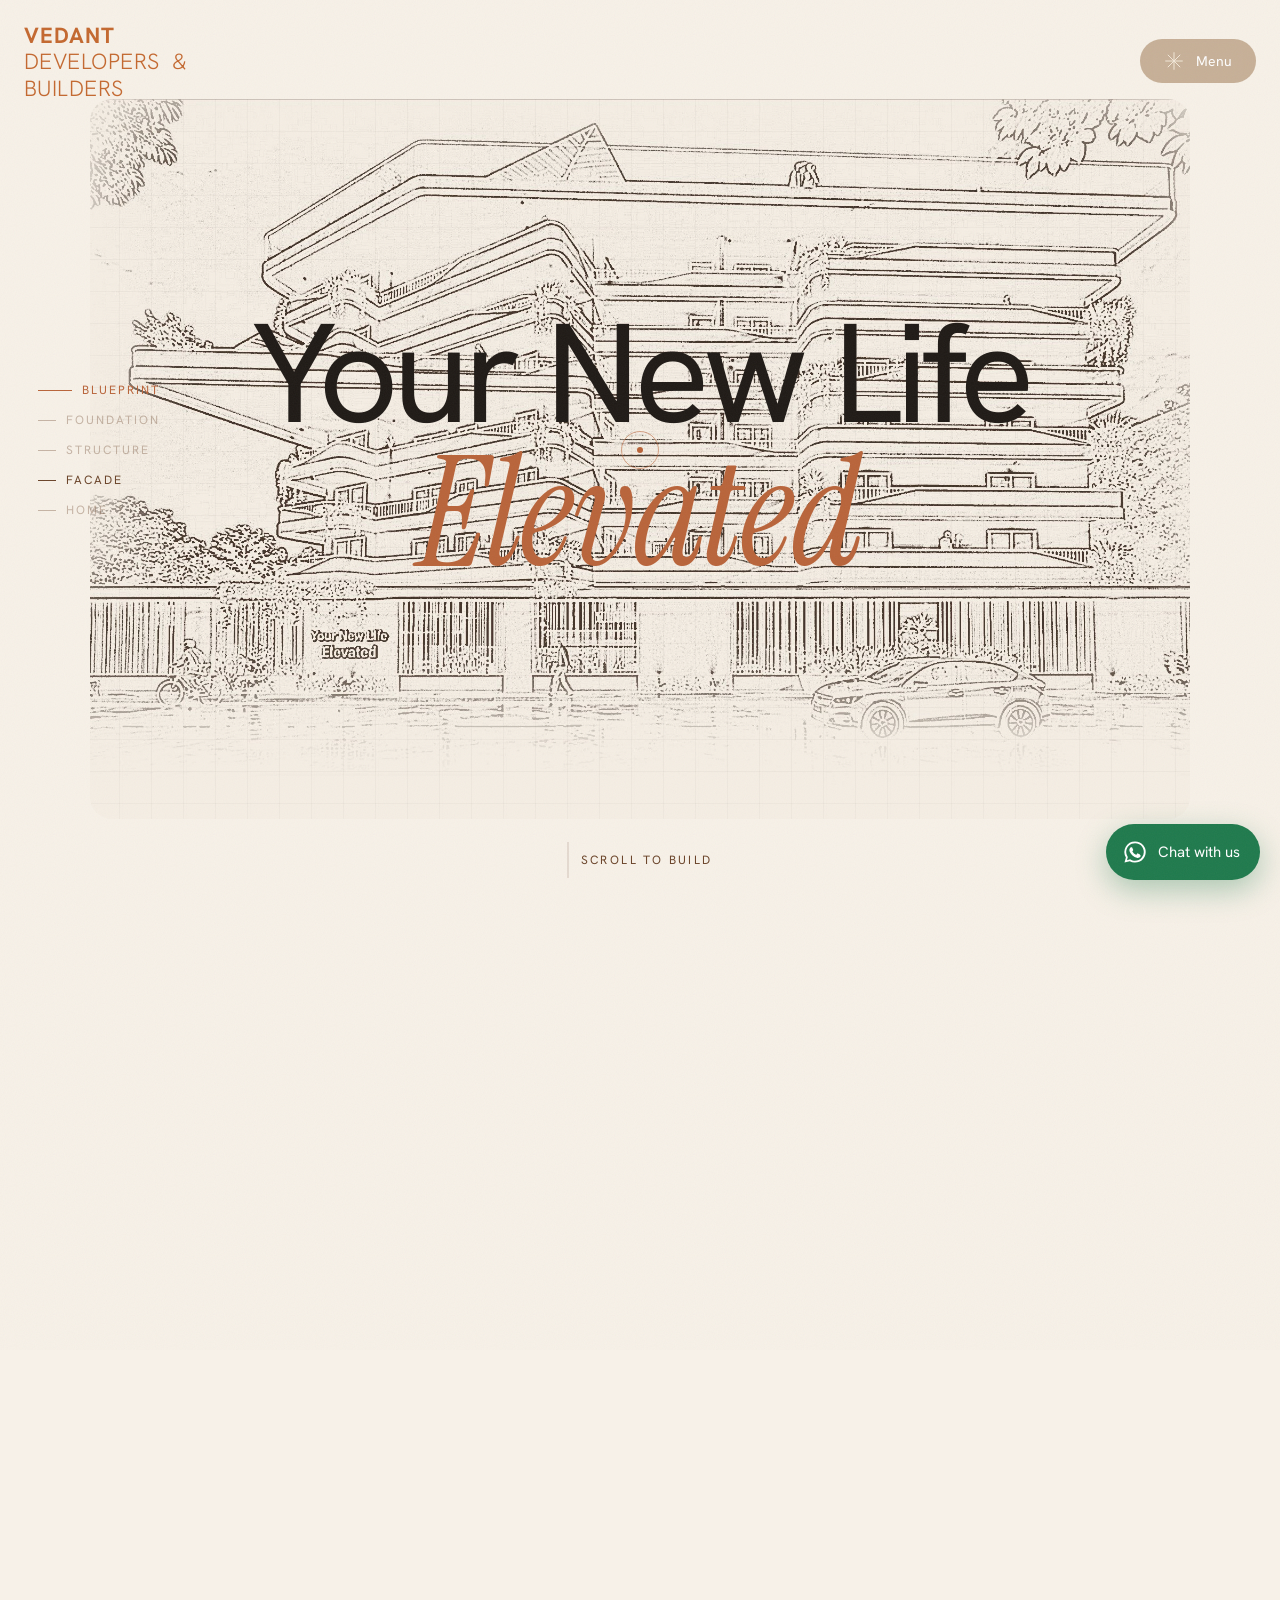
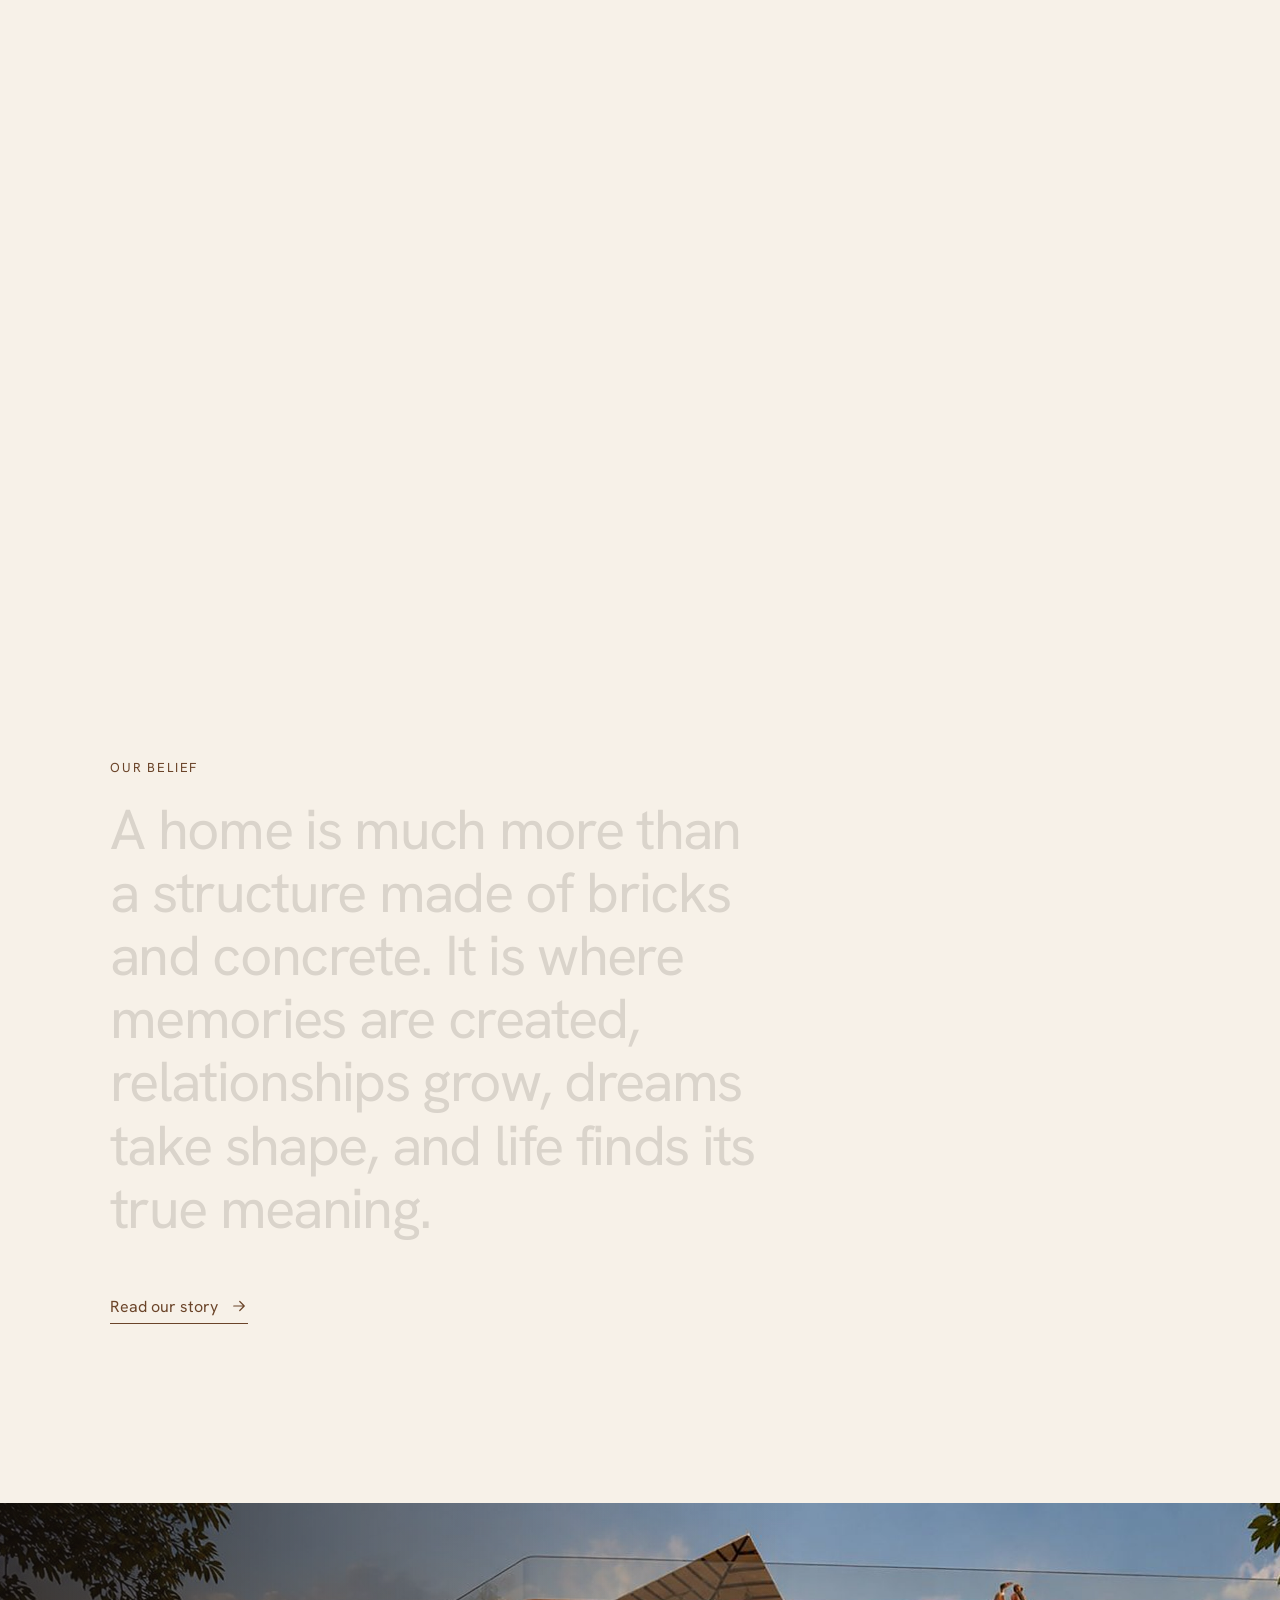
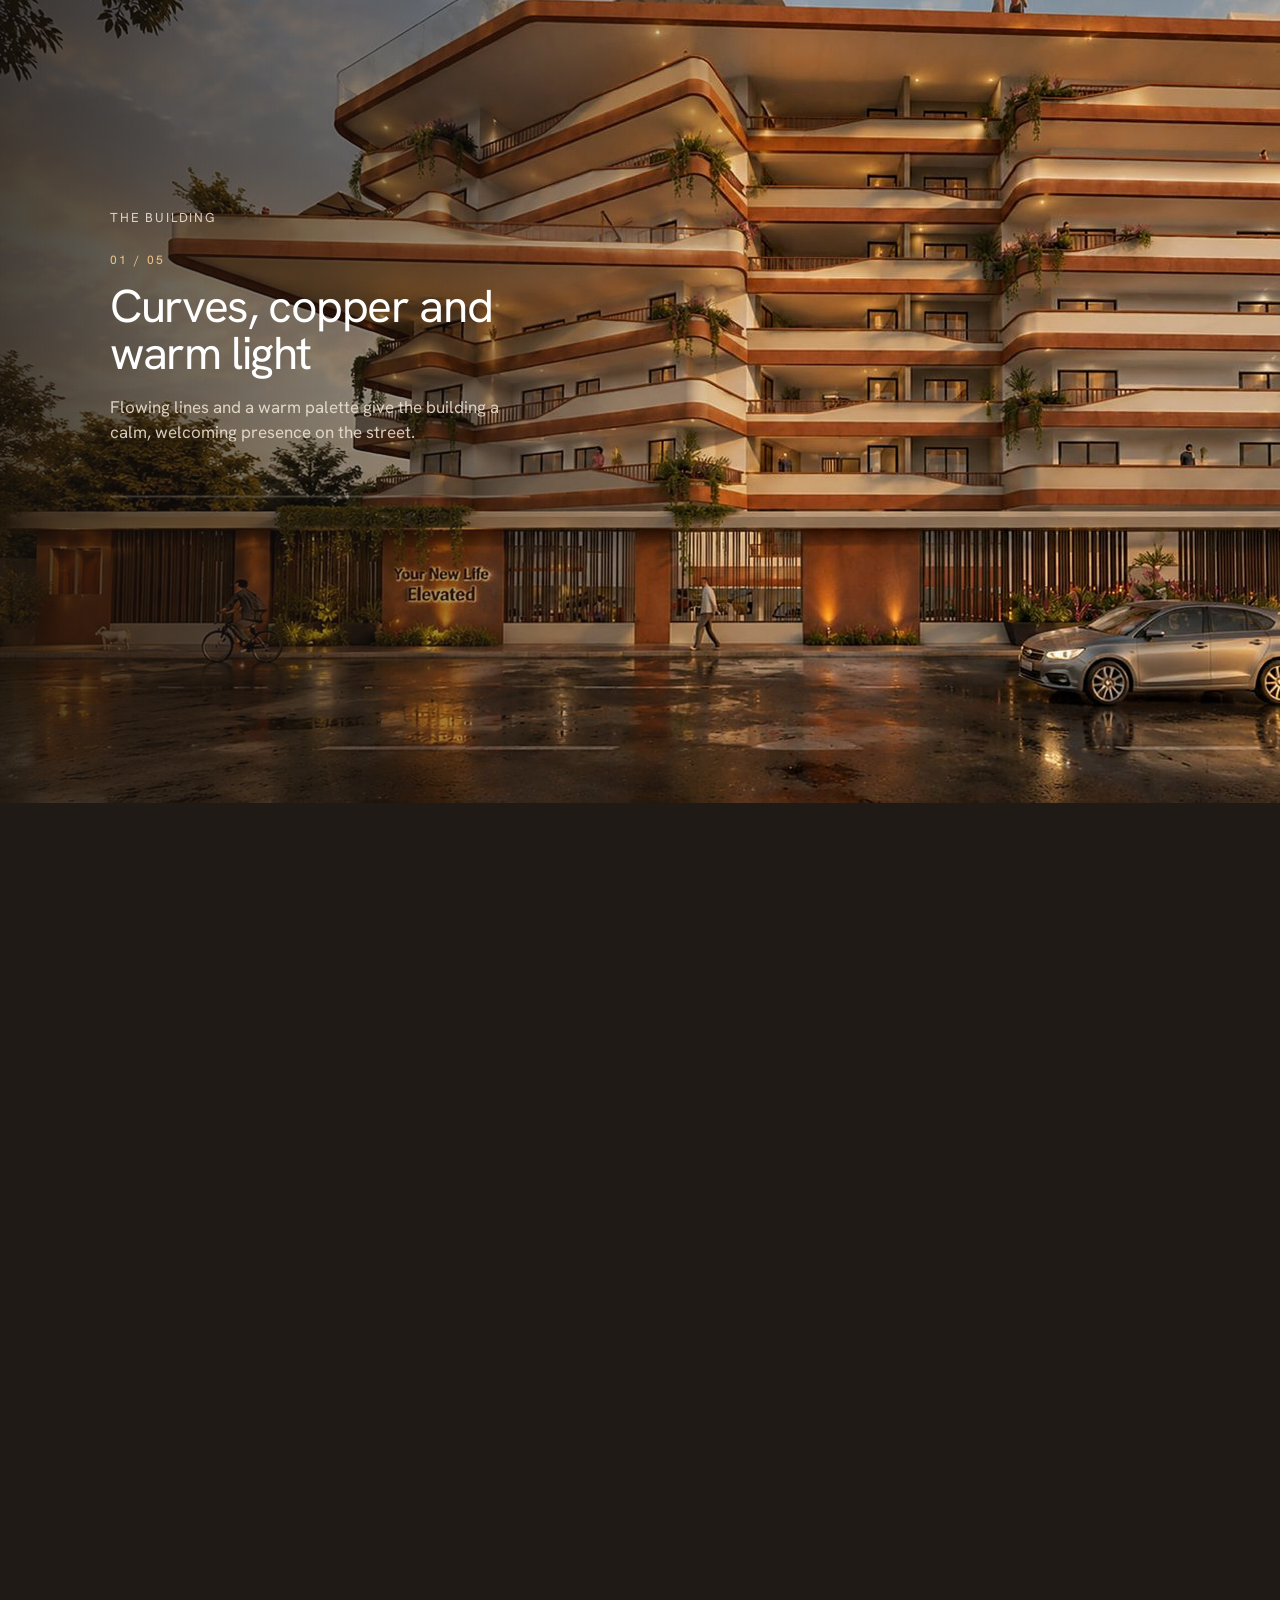
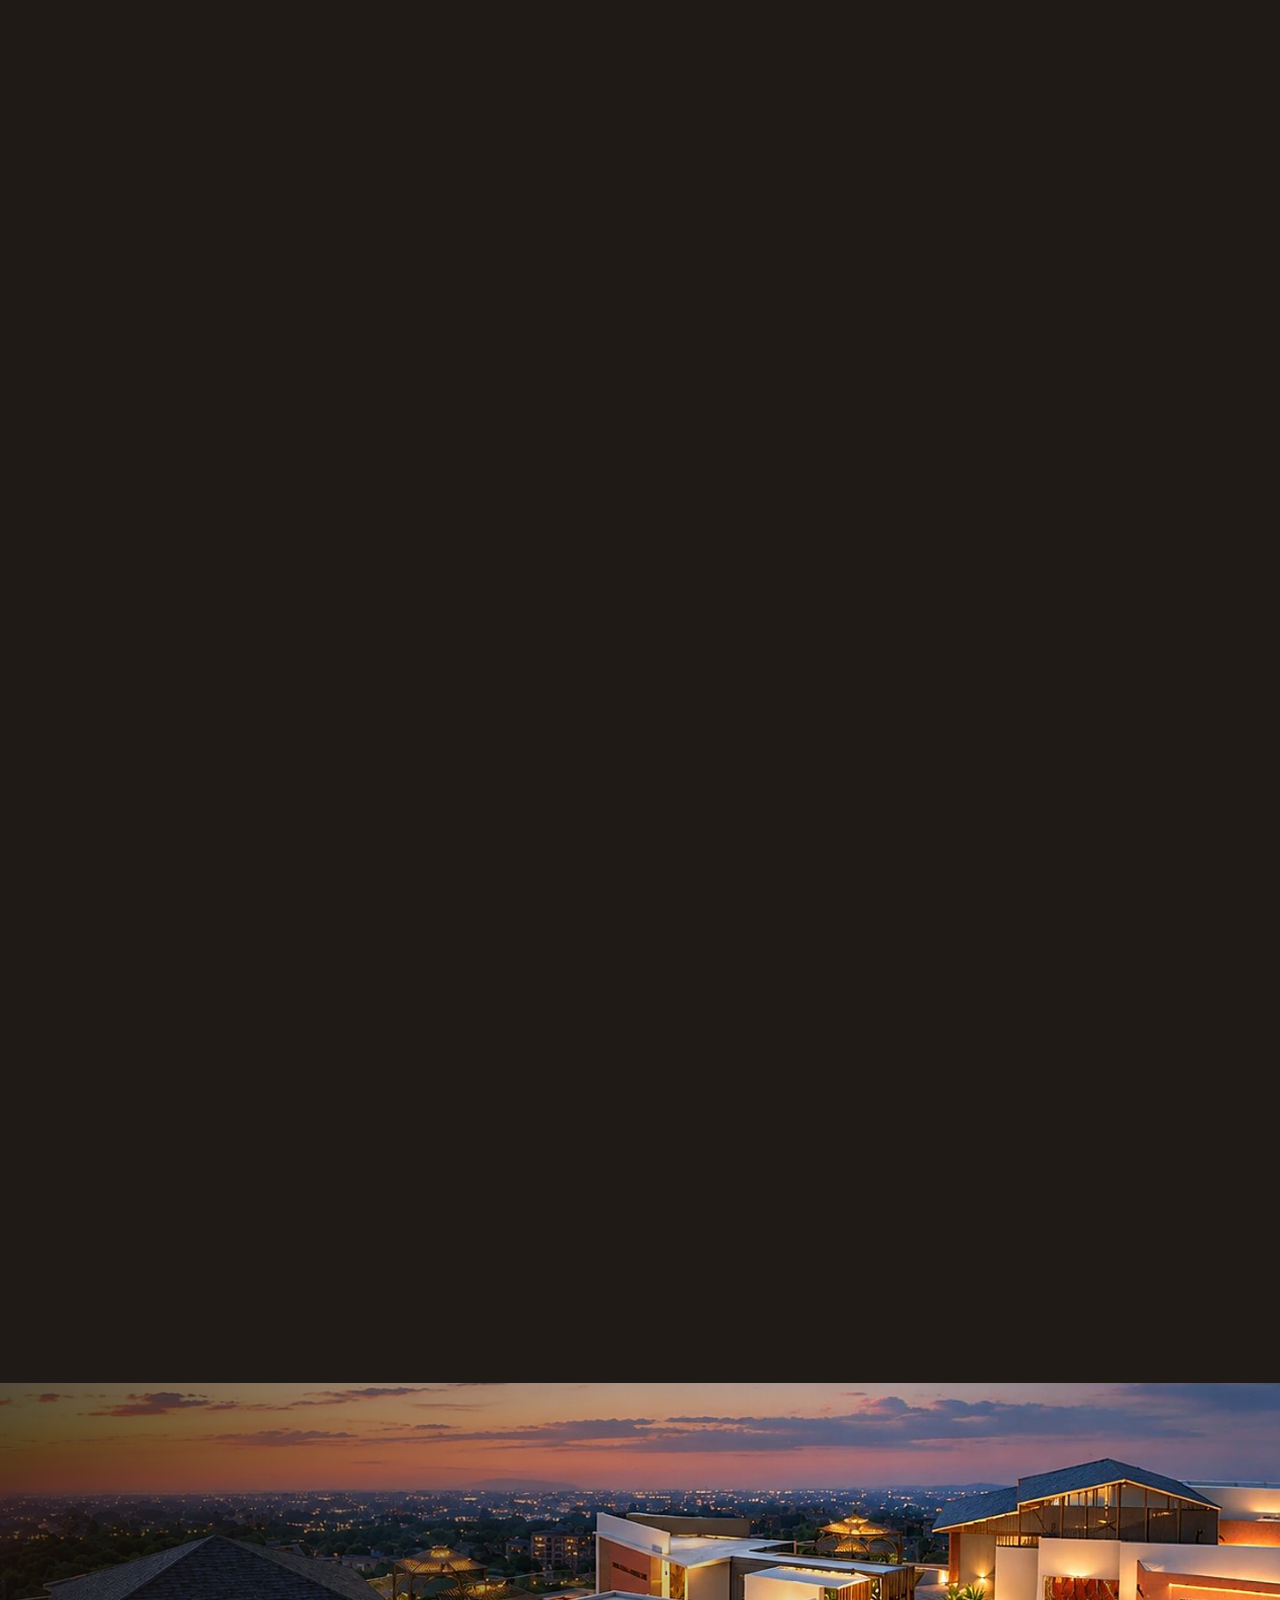
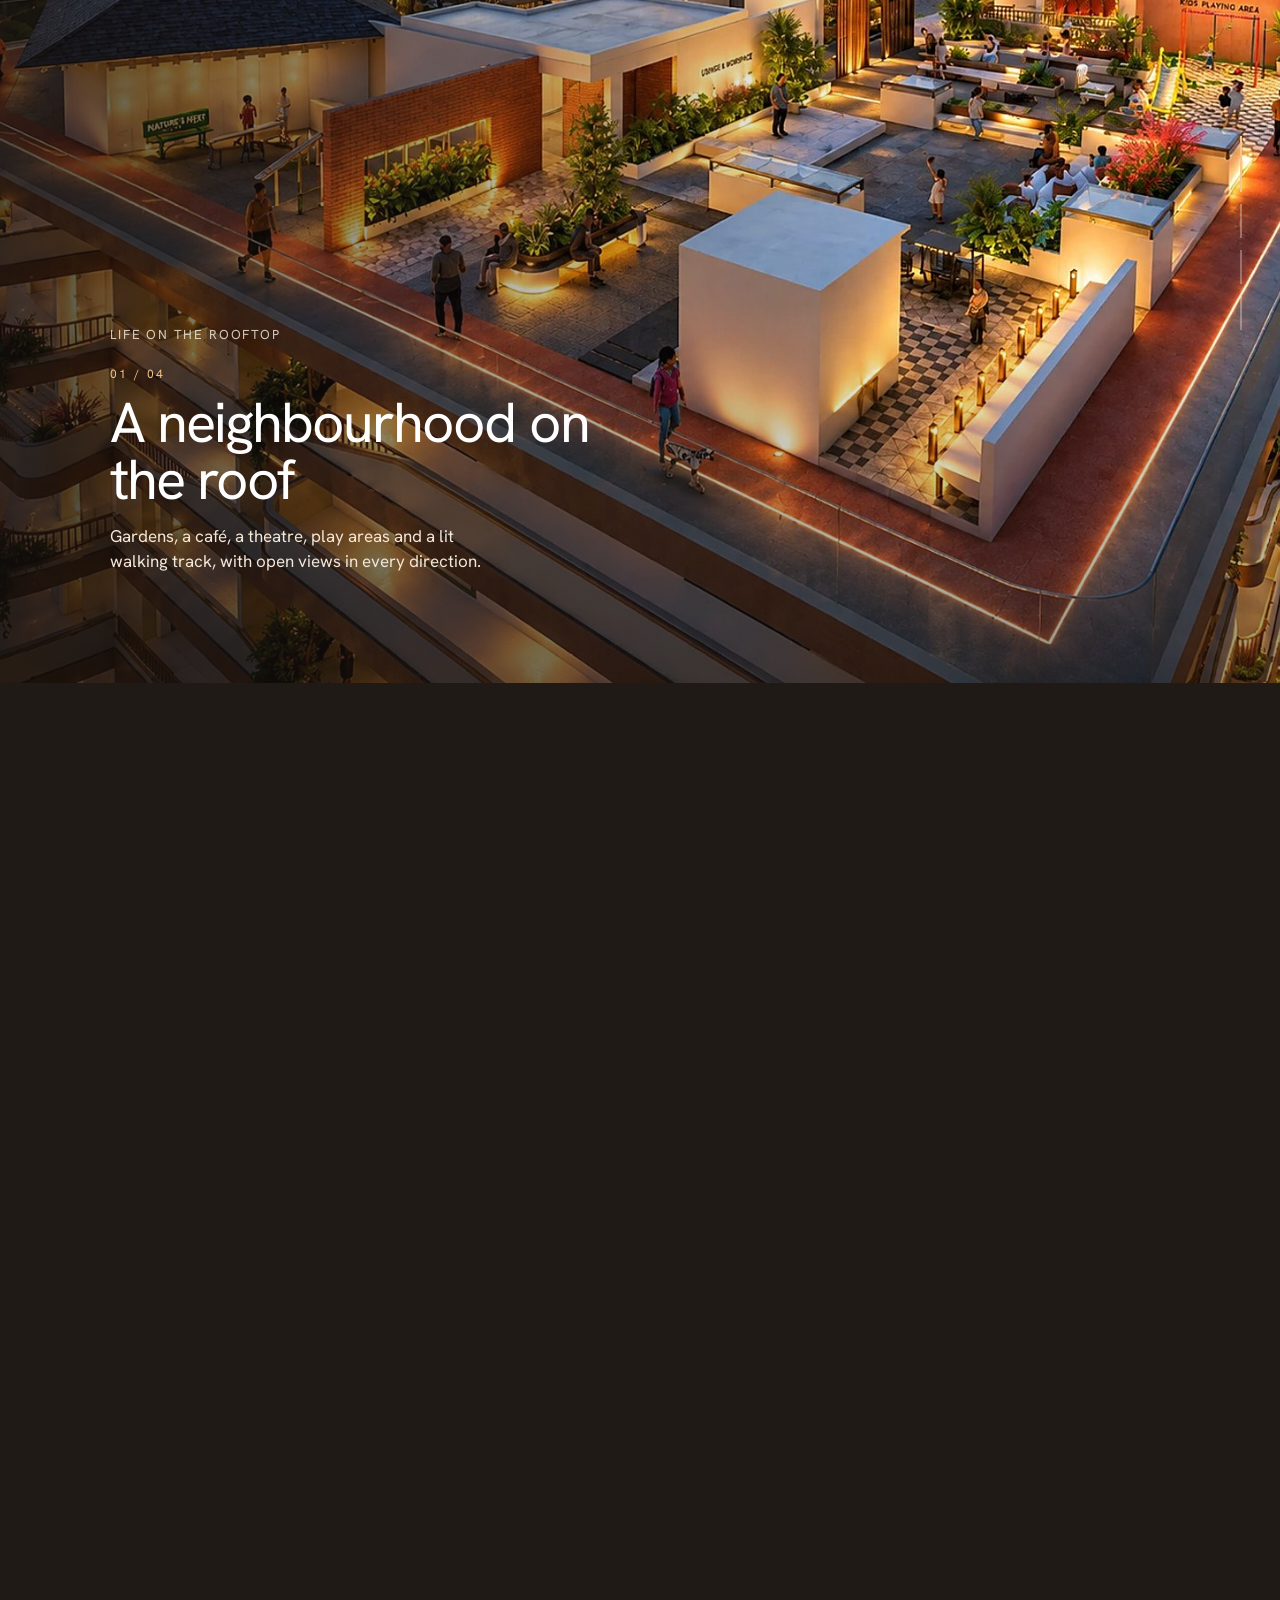
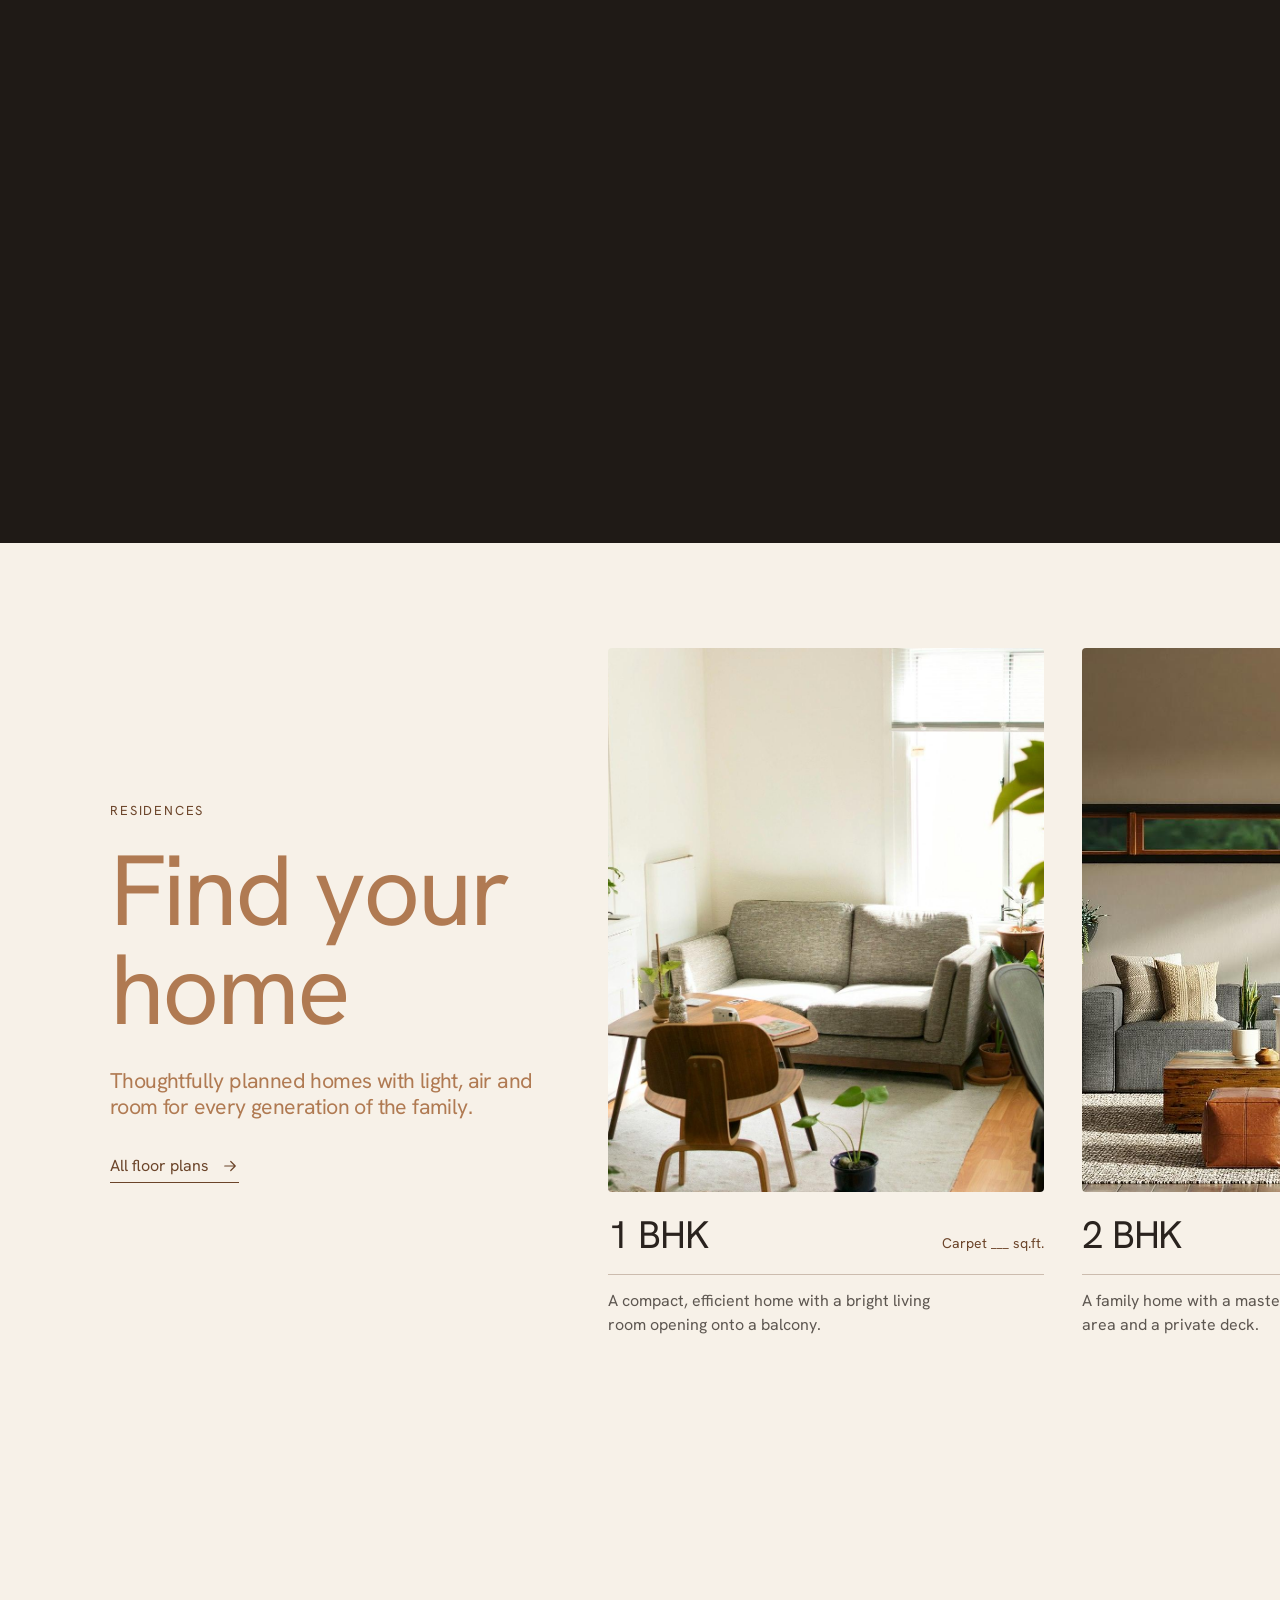
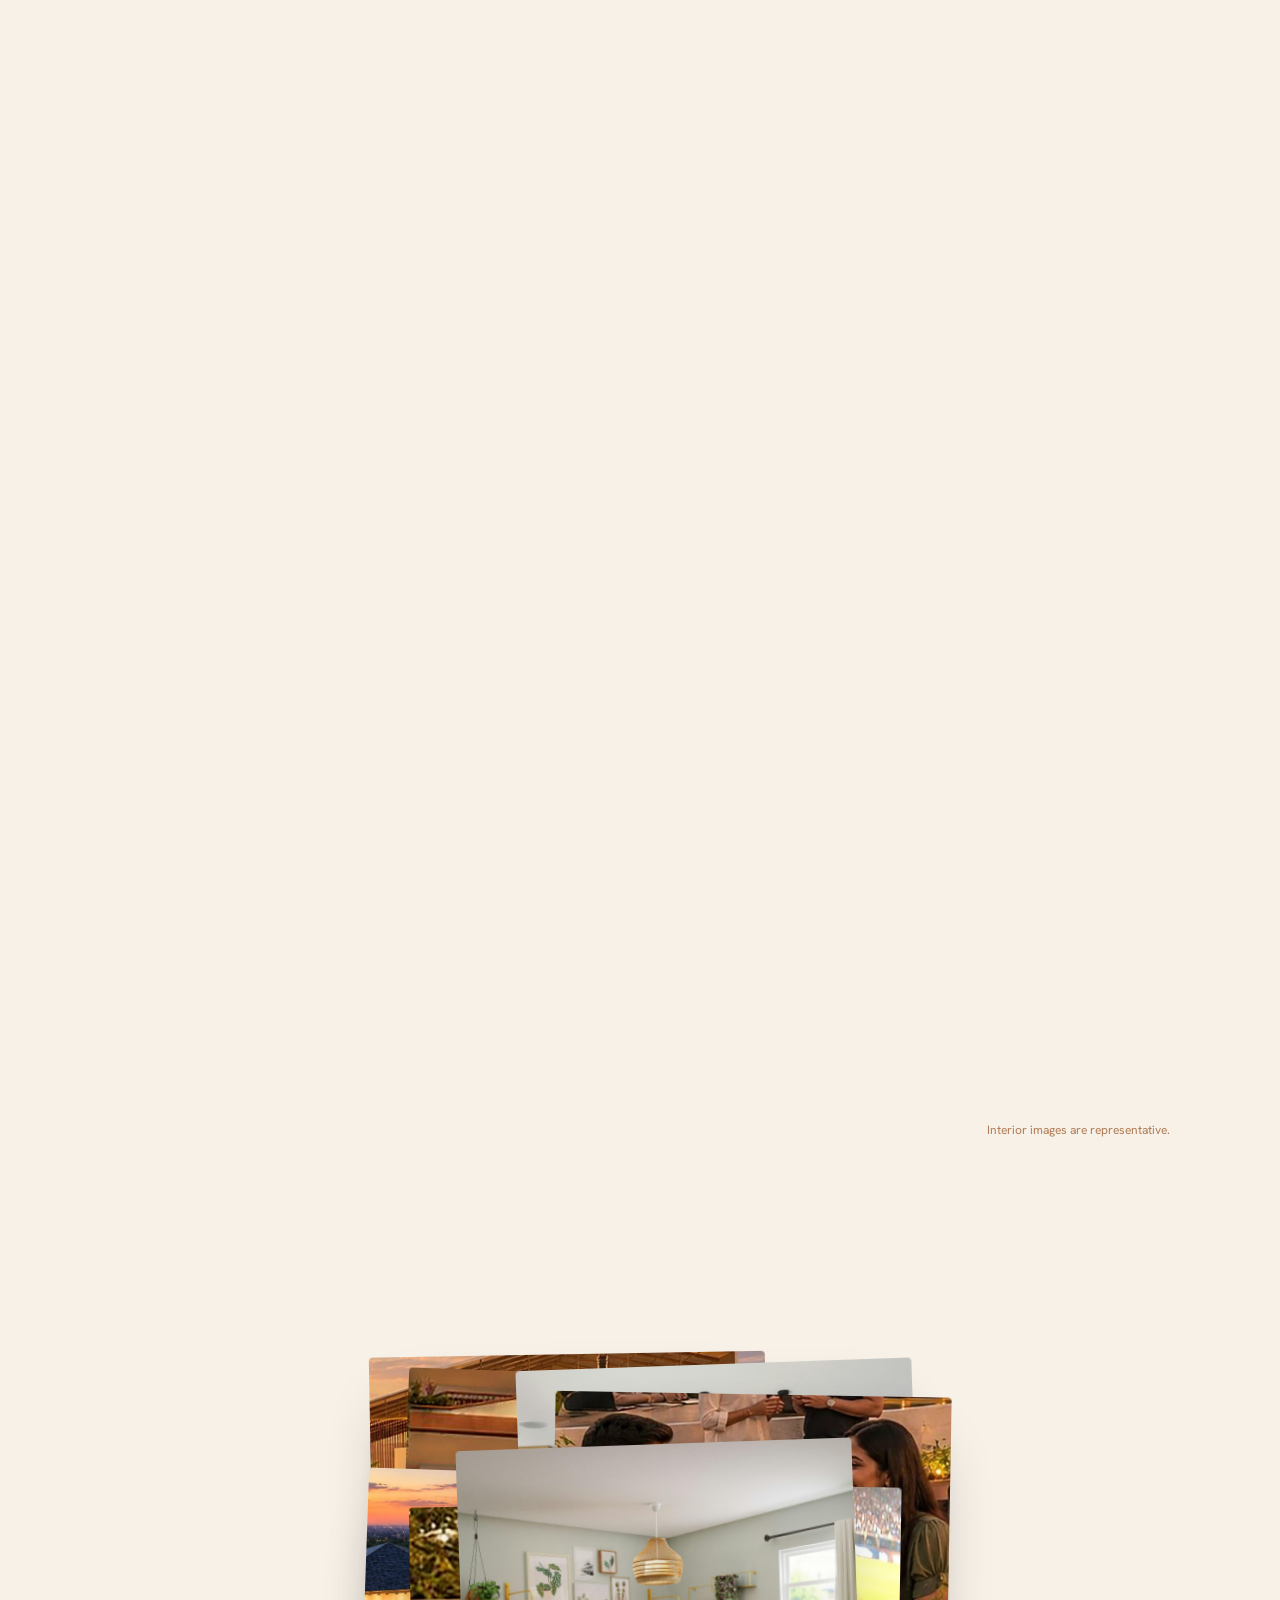
==== commit b0f84b9d: "Add rooftop amenity renders: rooftop story, real amenities, rooftop plan - New "Life on the rooftop"" ====
--- a/index.html
+++ b/index.html
@@ -170,8 +170,8 @@
             </article>
             <article class="camera__step" data-x=".62" data-y=".1" data-z="2.3">
               <span class="camera__num">02 / 05</span>
-              <h3>Rooftop terrace</h3>
-              <p>An open-air terrace edged in glass, made for evening conversations under an open sky.</p>
+              <h3>A rooftop for everyone</h3>
+              <p>A café, an open-air theatre, play areas, a lounge and a walking track, all on one rooftop edged in glass.</p>
             </article>
             <article class="camera__step" data-x=".3" data-y=".44" data-z="2.1">
               <span class="camera__num">03 / 05</span>
@@ -191,6 +191,35 @@
           </div>
           <div class="camera__bar"><i></i></div>
         </div>
+      </div>
+    </section>
+
+    <!-- ============ 3b. ROOFTOP STORY (stacked reveals) ============ -->
+    <section class="roof" data-roof>
+      <div class="roof__sticky">
+        <figure class="roof__slide" style="--i:0">
+          <img src="images/renders/rooftop-aerial.jpg" alt="Aerial render of the rooftop amenities at dusk">
+        </figure>
+        <figure class="roof__slide" style="--i:1">
+          <img src="images/renders/rooftop-cafe.jpg" alt="Render of the rooftop café with families at sunset" loading="lazy">
+        </figure>
+        <figure class="roof__slide" style="--i:2">
+          <img src="images/renders/open-air-theatre.jpg" alt="Render of residents watching a match at the open-air theatre" loading="lazy">
+        </figure>
+        <figure class="roof__slide" style="--i:3">
+          <img src="images/renders/kids-and-theatre.jpg" alt="Render of the kids' playing area beside the open-air theatre" loading="lazy">
+        </figure>
+        <div class="roof__shade"></div>
+        <div class="roof__copy">
+          <p class="eyebrow eyebrow--light">Life on the rooftop</p>
+          <div class="roof__texts">
+            <div class="roof__text is-active"><span class="roof__num">01 / 04</span><h2>A neighbourhood on the roof</h2><p>Gardens, a café, a theatre, play areas and a lit walking track, with open views in every direction.</p></div>
+            <div class="roof__text"><span class="roof__num">02 / 04</span><h2>The rooftop café</h2><p>Evening chai, weekend breakfasts and long conversations under string lights.</p></div>
+            <div class="roof__text"><span class="roof__num">03 / 04</span><h2>Open-air theatre</h2><p>Match nights, movie nights and festivals, watched together under the sky.</p></div>
+            <div class="roof__text"><span class="roof__num">04 / 04</span><h2>Room to play</h2><p>A dedicated kids' playing area, so children play close by while parents relax.</p></div>
+          </div>
+        </div>
+        <ol class="roof__dots" aria-hidden="true"><li class="is-active"></li><li></li><li></li><li></li></ol>
       </div>
     </section>
 
@@ -232,13 +261,13 @@
     <section class="scatter" data-progress>
       <div class="scatter__sticky">
         <div class="scatter__stage">
-          <img class="scatter__img" style="--x:-470;--y:-235;--s:.48;--r:-1" src="images/photos/kids-park.jpg" alt="" loading="lazy">
+          <img class="scatter__img" style="--x:-470;--y:-235;--s:.48;--r:-1" src="images/renders/crop-kids-area.jpg" alt="" loading="lazy">
           <img class="scatter__img" style="--x:-265;--y:-300;--s:.55;--r:2" src="images/building/detail-greens.jpg" alt="" loading="lazy">
           <img class="scatter__img" style="--x:180;--y:-290;--s:.52;--r:-2" src="images/photos/kitchen-wood.jpg" alt="" loading="lazy">
-          <img class="scatter__img" style="--x:380;--y:-200;--s:.45;--r:1" src="images/photos/parent-kids.jpg" alt="" loading="lazy">
-          <img class="scatter__img" style="--x:-500;--y:190;--s:.63;--r:2" src="images/photos/pool-dusk.jpg" alt="" loading="lazy">
+          <img class="scatter__img" style="--x:380;--y:-200;--s:.45;--r:1" src="images/renders/crop-cafe-couple.jpg" alt="" loading="lazy">
+          <img class="scatter__img" style="--x:-500;--y:190;--s:.63;--r:2" src="images/renders/rooftop-aerial.jpg" alt="" loading="lazy">
           <img class="scatter__img" style="--x:-270;--y:300;--s:.48;--r:-1" src="images/building/detail-entrance.jpg" alt="" loading="lazy">
-          <img class="scatter__img" style="--x:290;--y:150;--s:.55;--r:1" src="images/photos/friends-sunset.jpg" alt="" loading="lazy">
+          <img class="scatter__img" style="--x:290;--y:150;--s:.55;--r:1" src="images/renders/crop-theatre-crowd.jpg" alt="" loading="lazy">
           <img class="scatter__img" style="--x:450;--y:300;--s:.48;--r:-2" src="images/photos/bedroom-cozy.jpg" alt="" loading="lazy">
           <div class="scatter__text">
             <h2>Building<br>More Than<br><em>Homes</em></h2>
@@ -256,19 +285,19 @@
       </div>
       <div class="gens__row">
         <article class="gpanel is-open" tabindex="0">
-          <img src="images/photos/kids-park.jpg" alt="" loading="lazy">
+          <img src="images/renders/crop-kids-area.jpg" alt="" loading="lazy">
           <div class="gpanel__body"><span class="gpanel__k">Children</span><p>Where children grow in a positive, healthy, and nurturing environment surrounded by nature and a caring community.</p></div>
         </article>
         <article class="gpanel" tabindex="0">
-          <img src="images/photos/garden-path.jpg" alt="" loading="lazy">
+          <img src="images/renders/crop-natures-nest.jpg" alt="" loading="lazy">
           <div class="gpanel__body"><span class="gpanel__k">Seniors</span><p>Where senior citizens can build friendships, share stories, celebrate memories, and enjoy a meaningful social life.</p></div>
         </article>
         <article class="gpanel" tabindex="0">
-          <img src="images/photos/parent-kids.jpg" alt="" loading="lazy">
+          <img src="images/renders/crop-cafe-family.jpg" alt="" loading="lazy">
           <div class="gpanel__body"><span class="gpanel__k">Parents</span><p>Where parents can return home after their busy schedules and experience peace, relaxation, and quality time with their loved ones.</p></div>
         </article>
         <article class="gpanel" tabindex="0">
-          <img src="images/photos/friends-sunset.jpg" alt="" loading="lazy">
+          <img src="images/renders/crop-theatre-crowd.jpg" alt="" loading="lazy">
           <div class="gpanel__body"><span class="gpanel__k">Neighbours</span><p>Where neighbours become friends and a society transforms into an extended family.</p></div>
         </article>
       </div>
@@ -281,13 +310,13 @@
         <h2 class="display" data-split>Designed for living</h2>
       </div>
       <ul class="alist__rows">
-        <li data-img="images/photos/pool-dusk.jpg"><span class="alist__name">Swimming pool</span><span class="alist__for">Parents · Children</span><svg><use href="#i-arrow"/></svg></li>
-        <li data-img="images/building/detail-rooftop.jpg"><span class="alist__name">Rooftop terrace</span><span class="alist__for">Everyone</span><svg><use href="#i-arrow"/></svg></li>
-        <li data-img="images/photos/gym.jpg"><span class="alist__name">Fitness centre</span><span class="alist__for">Parents</span><svg><use href="#i-arrow"/></svg></li>
-        <li data-img="images/photos/yoga.jpg"><span class="alist__name">Yoga &amp; meditation deck</span><span class="alist__for">Seniors · Parents</span><svg><use href="#i-arrow"/></svg></li>
-        <li data-img="images/photos/garden-path.jpg"><span class="alist__name">Landscaped garden walks</span><span class="alist__for">Seniors</span><svg><use href="#i-arrow"/></svg></li>
-        <li data-img="images/photos/kids-park.jpg"><span class="alist__name">Children's play area</span><span class="alist__for">Children</span><svg><use href="#i-arrow"/></svg></li>
-        <li data-img="images/photos/living-wood.jpg"><span class="alist__name">Clubhouse lounge</span><span class="alist__for">Neighbours</span><svg><use href="#i-arrow"/></svg></li>
+        <li data-img="images/renders/rooftop-cafe.jpg"><span class="alist__name">Rooftop café</span><span class="alist__for">Everyone</span><svg><use href="#i-arrow"/></svg></li>
+        <li data-img="images/renders/open-air-theatre.jpg"><span class="alist__name">Open-air theatre</span><span class="alist__for">Neighbours · Children</span><svg><use href="#i-arrow"/></svg></li>
+        <li data-img="images/renders/crop-kids-aerial.jpg"><span class="alist__name">Kids' playing area</span><span class="alist__for">Children</span><svg><use href="#i-arrow"/></svg></li>
+        <li data-img="images/renders/crop-lounge.jpg"><span class="alist__name">Lounge &amp; workspace</span><span class="alist__for">Parents</span><svg><use href="#i-arrow"/></svg></li>
+        <li data-img="images/renders/crop-natures-nest.jpg"><span class="alist__name">Nature's Nest</span><span class="alist__for">Seniors</span><svg><use href="#i-arrow"/></svg></li>
+        <li data-img="images/renders/crop-track.jpg"><span class="alist__name">Rooftop walking track</span><span class="alist__for">Seniors · Parents</span><svg><use href="#i-arrow"/></svg></li>
+        <li data-img="images/renders/crop-theatre-screen.jpg"><span class="alist__name">Landscaped sit-outs</span><span class="alist__for">Everyone</span><svg><use href="#i-arrow"/></svg></li>
       </ul>
       <div class="alist__float" aria-hidden="true"><img alt=""></div>
       <a href="project.html#amenities" class="link-arrow">See all amenities <svg><use href="#i-arrow"/></svg></a>
@@ -354,9 +383,9 @@
         <div class="marquee__track">
           <img src="images/building/detail-facade.jpg" alt="" loading="lazy">
           <img src="images/photos/living-plants.jpg" alt="" loading="lazy">
-          <img src="images/photos/pool-garden.jpg" alt="" loading="lazy">
+          <img src="images/renders/crop-cafe-counter.jpg" alt="" loading="lazy">
           <img src="images/building/detail-balconies.jpg" alt="" loading="lazy">
-          <img src="images/photos/family-beach.jpg" alt="" loading="lazy">
+          <img src="images/renders/crop-kids-aerial.jpg" alt="" loading="lazy">
           <img src="images/photos/bedroom-grey.jpg" alt="" loading="lazy">
         </div>
       </div>
--- a/css/style.css
+++ b/css/style.css
@@ -1382,3 +1382,29 @@
 .founders2__row--about { padding: 0 var(--gutter); margin-top: 72px; max-width: calc(900px + var(--gutter) * 2); }
 .pano__view { background-repeat: no-repeat; }
 .phero__media img { object-position: 55% 50%; }
+
+/* ---------- Rooftop story ---------- */
+.roof { position: relative; height: 440vh; background: var(--dark); }
+.roof__sticky { position: sticky; top: 0; height: 100vh; height: 100svh; overflow: hidden; }
+.roof__slide { position: absolute; inset: 0; margin: 0; overflow: hidden; clip-path: inset(calc((1 - var(--s, 0)) * 100%) 0 0 0); }
+.roof__slide:first-child { clip-path: none; }
+.roof__slide img { width: 100%; height: 100%; object-fit: cover; transform: scale(calc(1.18 - var(--s, 1) * .12 + var(--k, 0) * .06)); will-change: transform; }
+.roof__shade { position: absolute; inset: 0; background: linear-gradient(90deg, rgba(20, 15, 12, .72) 0%, rgba(20, 15, 12, .25) 45%, rgba(20, 15, 12, 0) 70%), linear-gradient(0deg, rgba(20, 15, 12, .45), rgba(20, 15, 12, 0) 40%); pointer-events: none; }
+.roof__copy { position: absolute; left: var(--gutter); bottom: 12vh; width: min(480px, 84vw); color: var(--white); }
+.roof__texts { position: relative; min-height: 210px; }
+.roof__text { position: absolute; inset: auto 0 0; opacity: 0; transform: translateY(26px); transition: opacity .7s var(--ease), transform .9s var(--ease); }
+.roof__text.is-active { opacity: 1; transform: none; }
+.roof__num { font-size: 12px; letter-spacing: .2em; color: var(--glow); }
+.roof__text h2 { margin-top: 12px; font-size: clamp(38px, 4.4vw, 68px); font-weight: 400; line-height: 1; letter-spacing: -.035em; }
+.roof__text p { margin-top: 16px; font-size: 17px; line-height: 1.5; color: var(--cream); max-width: 40ch; }
+.roof__dots { position: absolute; right: clamp(20px, 3vw, 44px); top: 50%; transform: translateY(-50%); list-style: none; margin: 0; padding: 0; display: grid; gap: 12px; }
+.roof__dots li { width: 2px; height: 34px; background: rgba(255, 255, 255, .3); transition: background-color .4s, height .5s var(--ease); }
+.roof__dots li.is-active { background: var(--glow); height: 56px; }
+.render-note { position: absolute; right: var(--gutter); bottom: 20px; font-size: 11px; color: rgba(255, 255, 255, .6); letter-spacing: .04em; }
+@media (max-width: 809px) {
+  .roof { height: 400vh; }
+  .roof__shade { background: linear-gradient(0deg, rgba(20, 15, 12, .85) 0%, rgba(20, 15, 12, .2) 55%, rgba(20, 15, 12, 0) 75%); }
+  .roof__copy { left: 20px; right: 20px; width: auto; bottom: 8vh; }
+  .roof__dots { top: 90px; transform: none; right: 16px; }
+}
+@media (prefers-reduced-motion: reduce) { .roof__slide { clip-path: none; } }
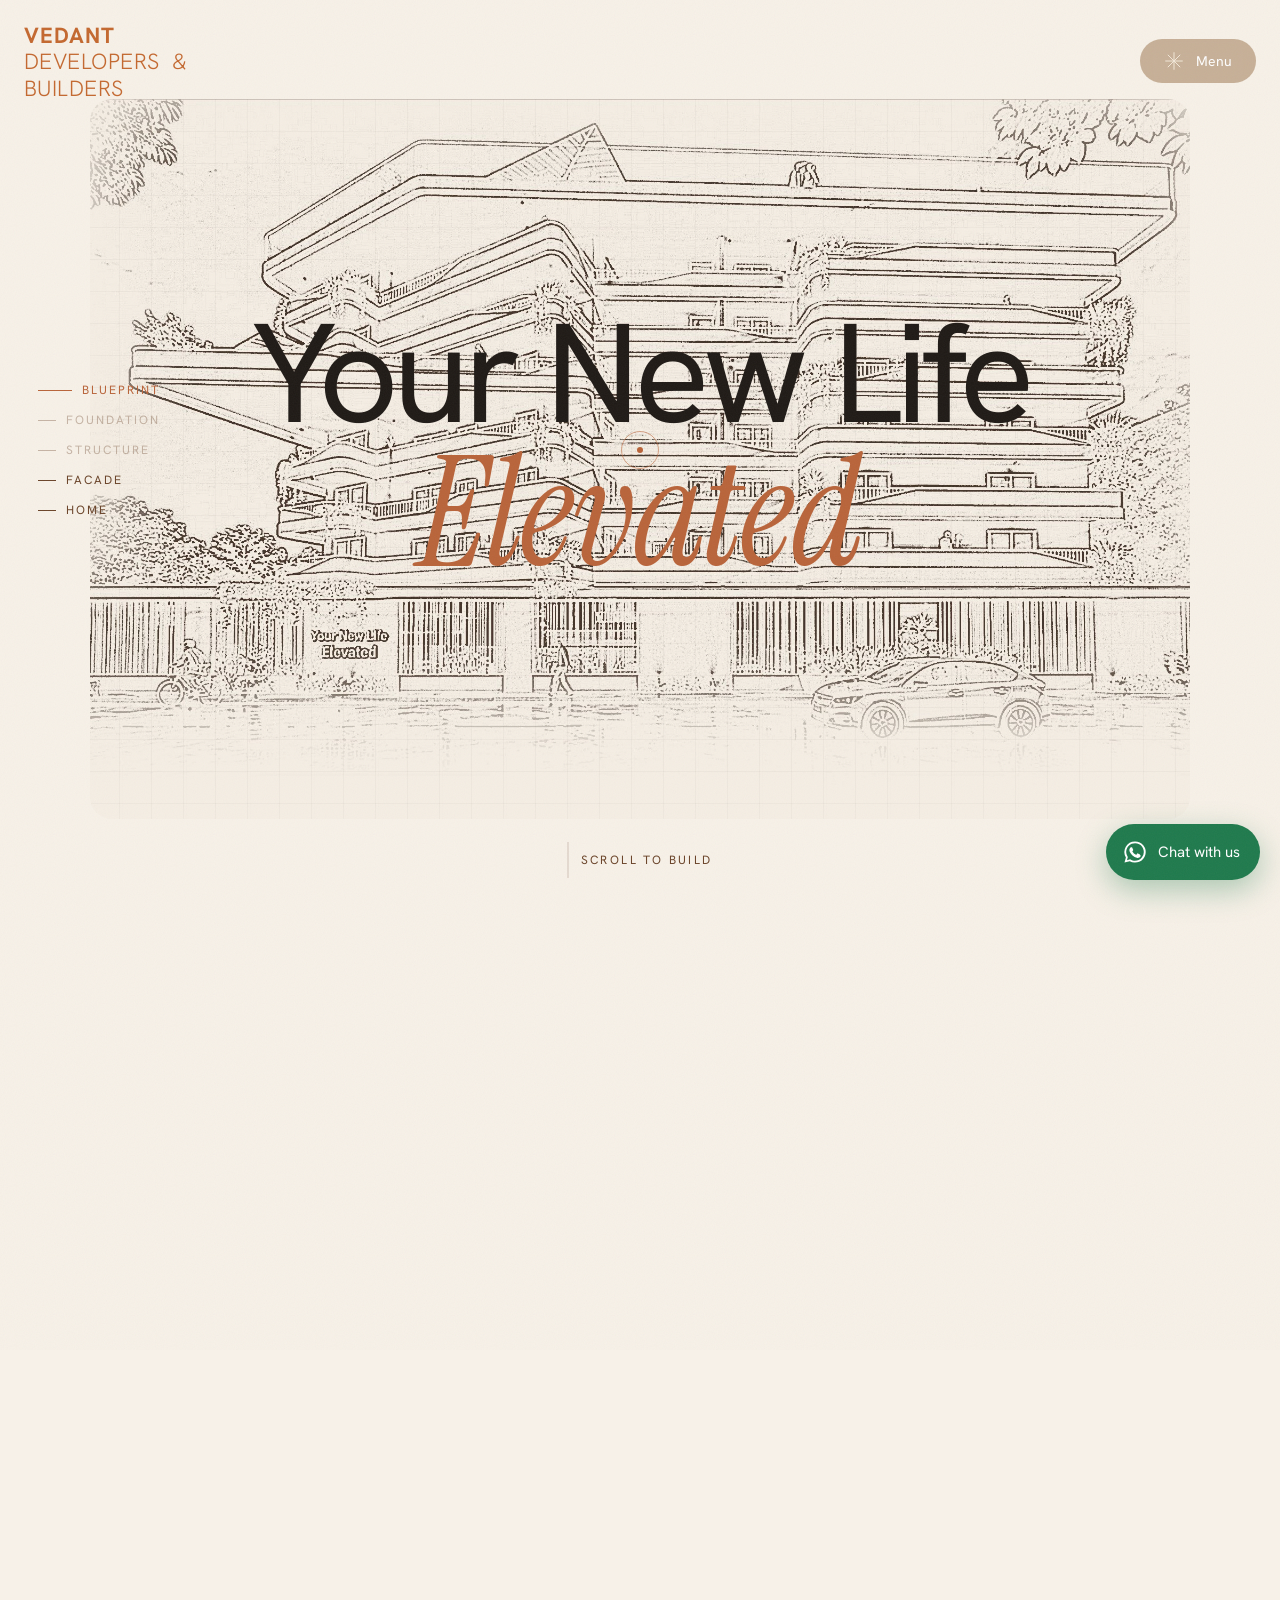
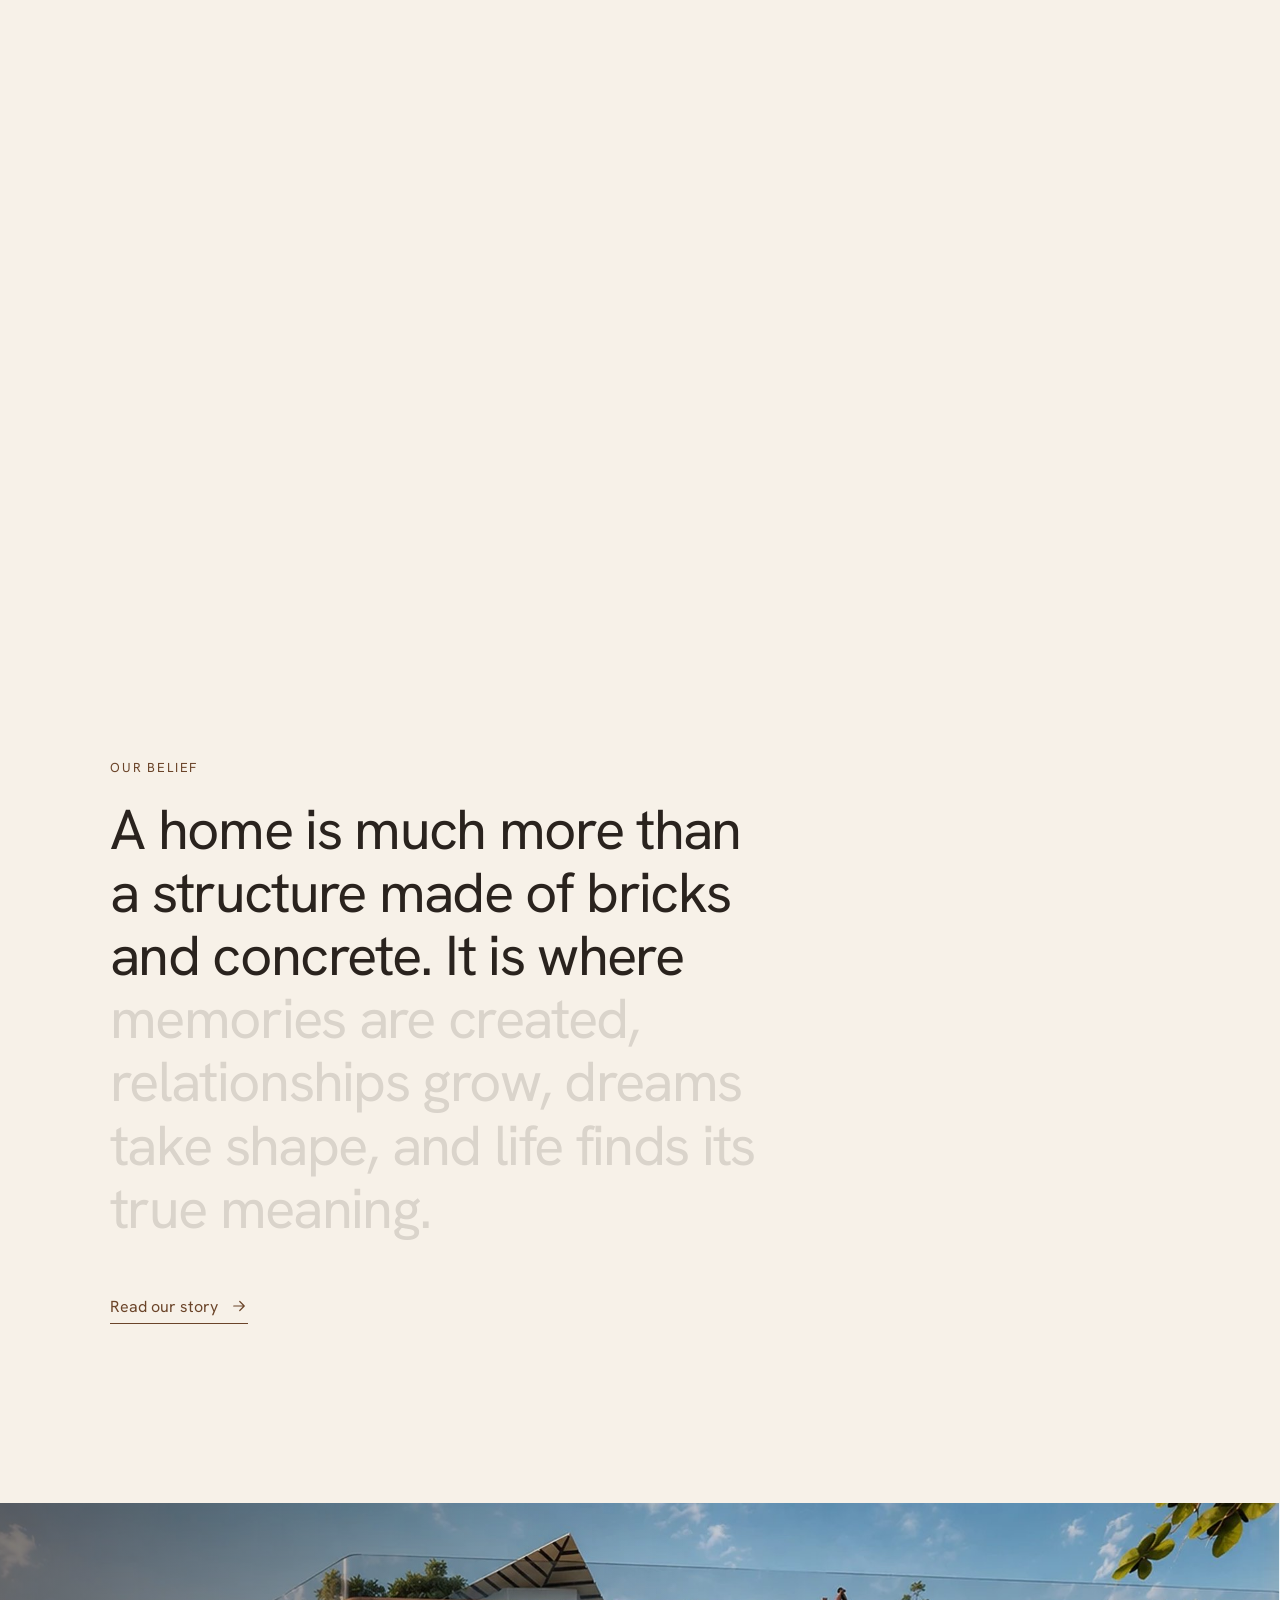
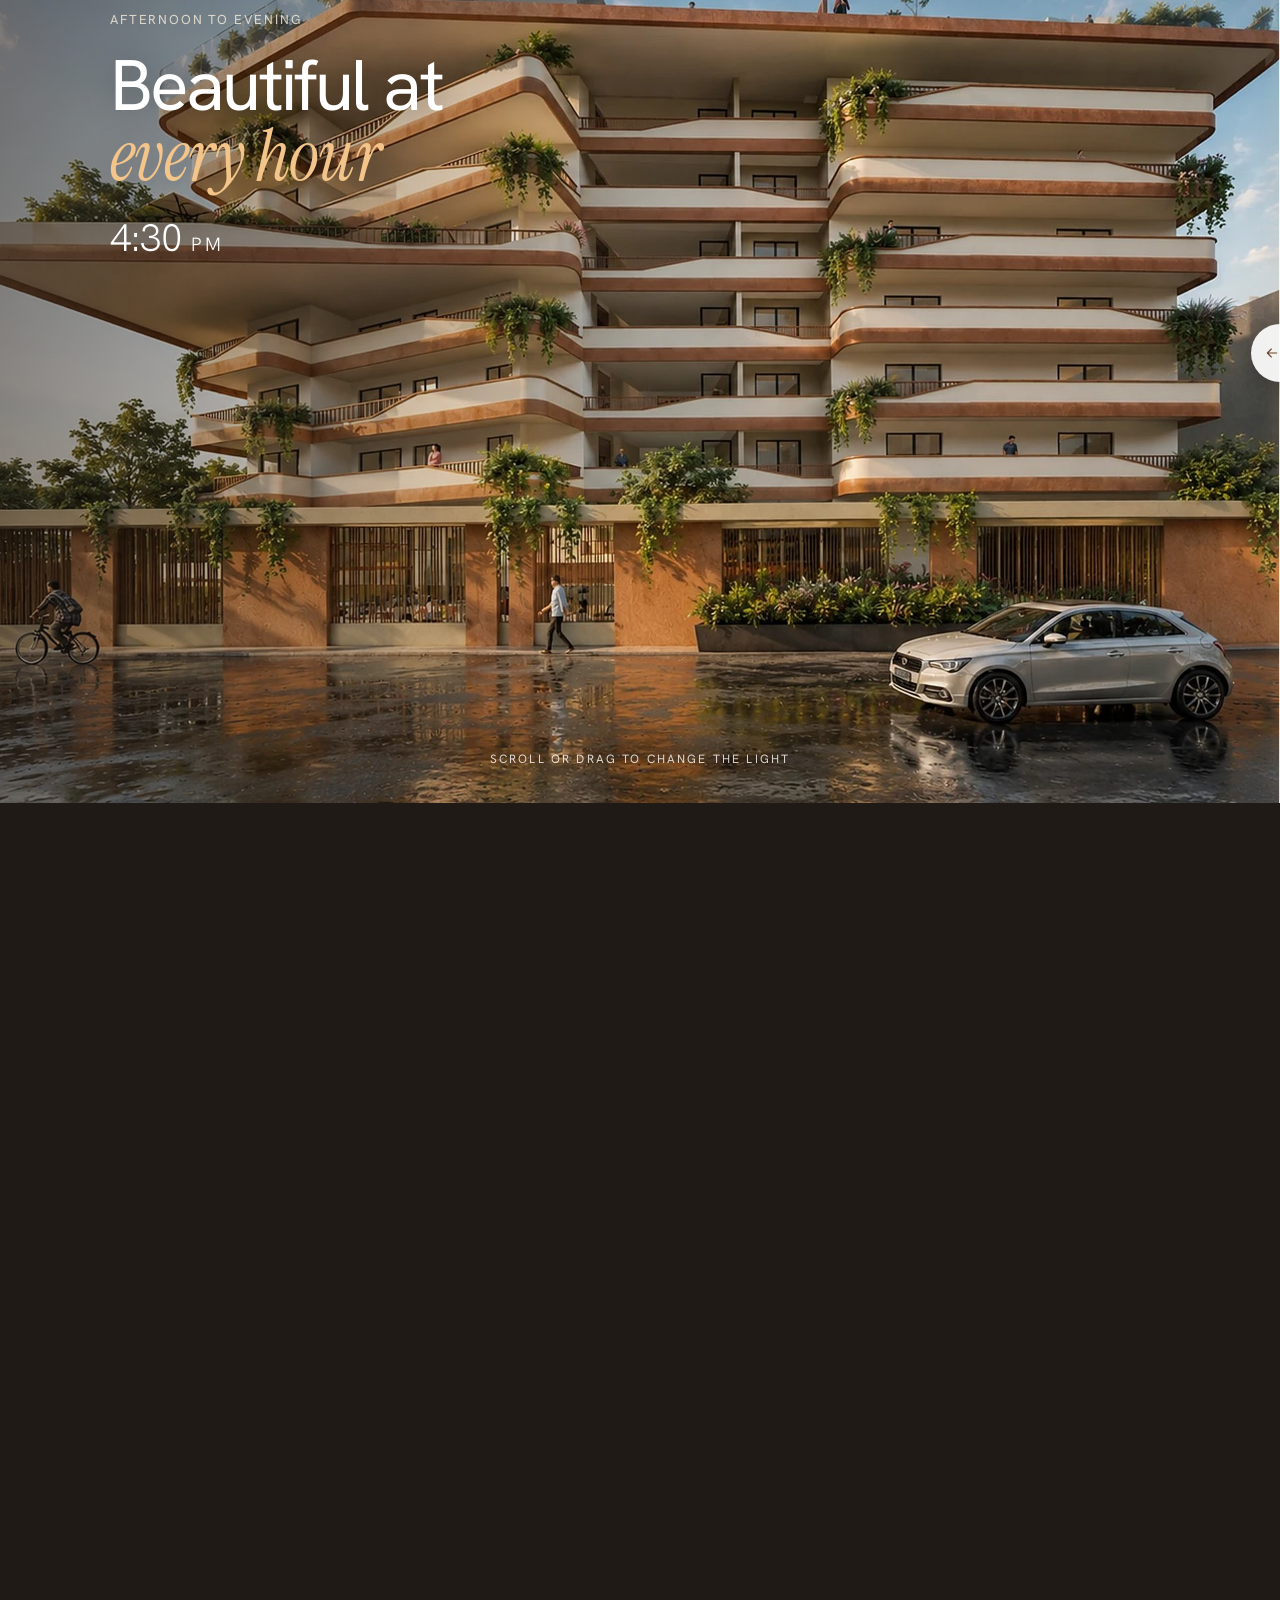
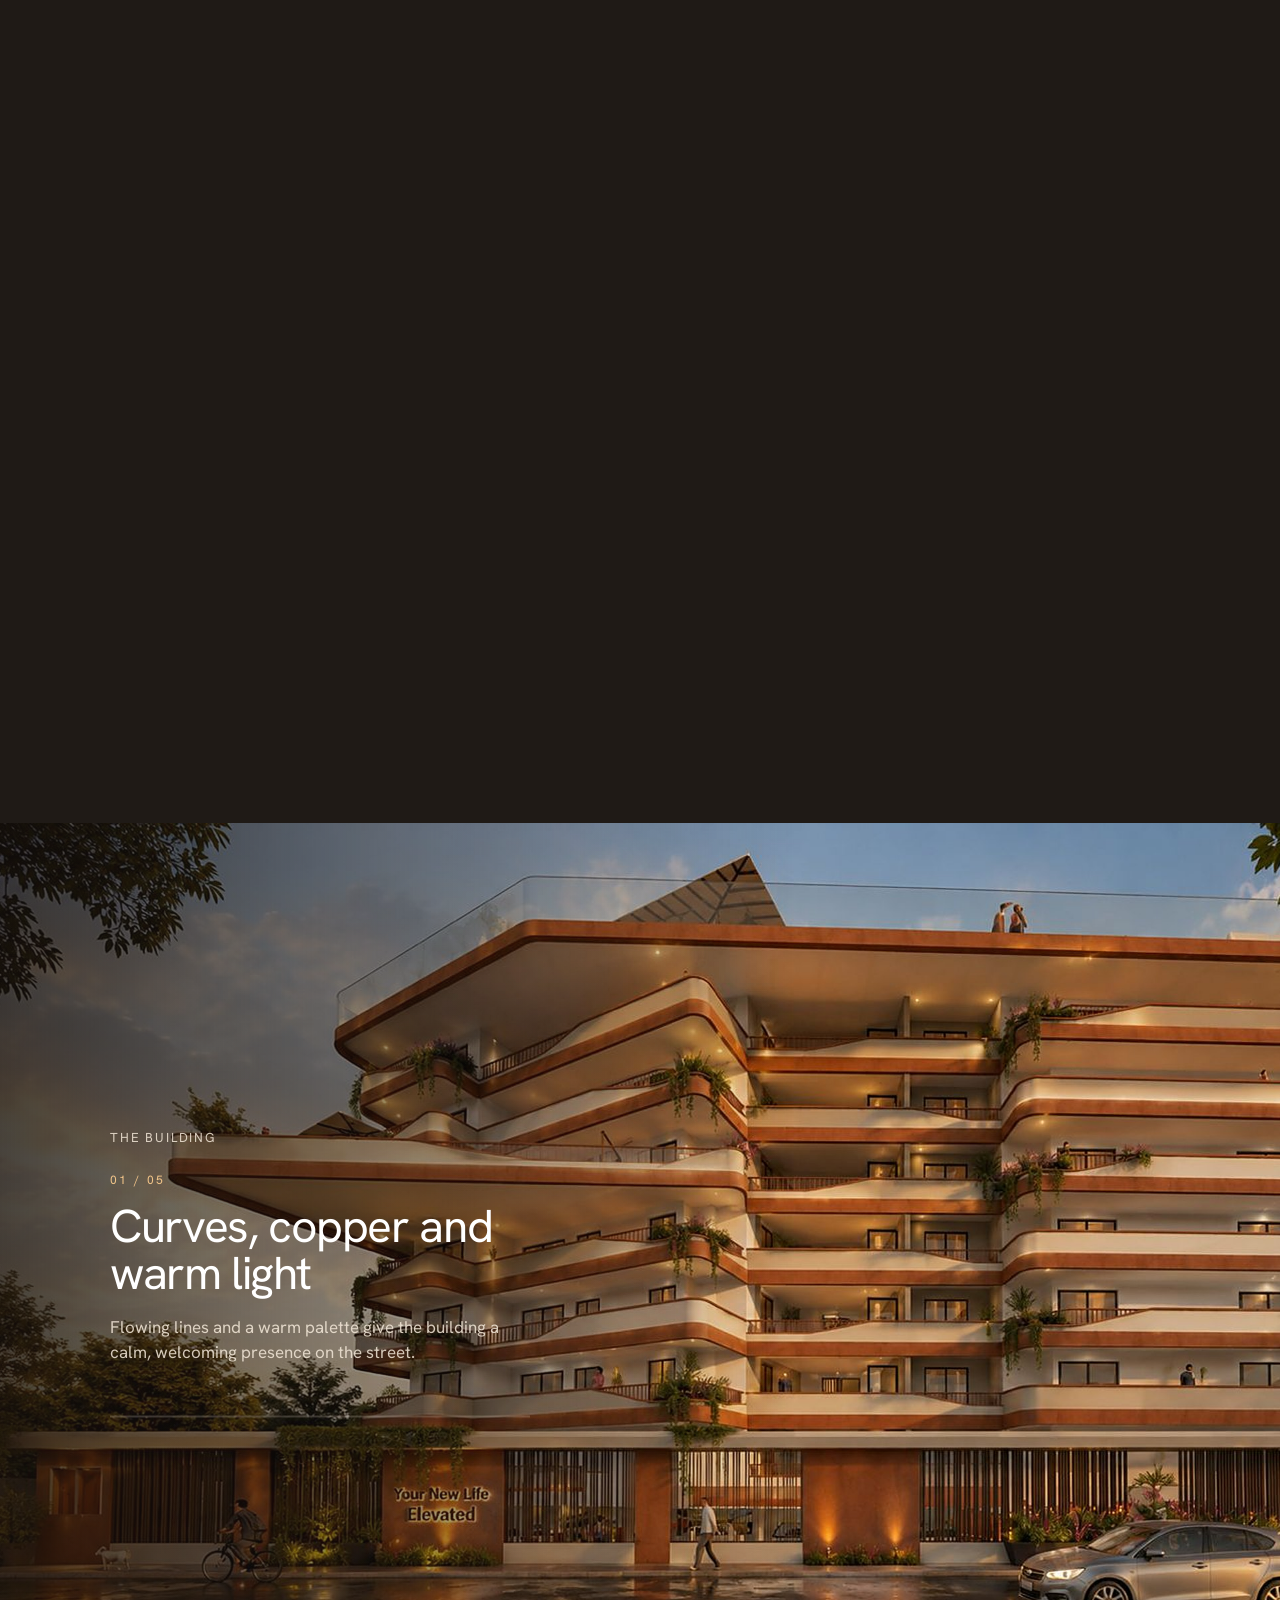
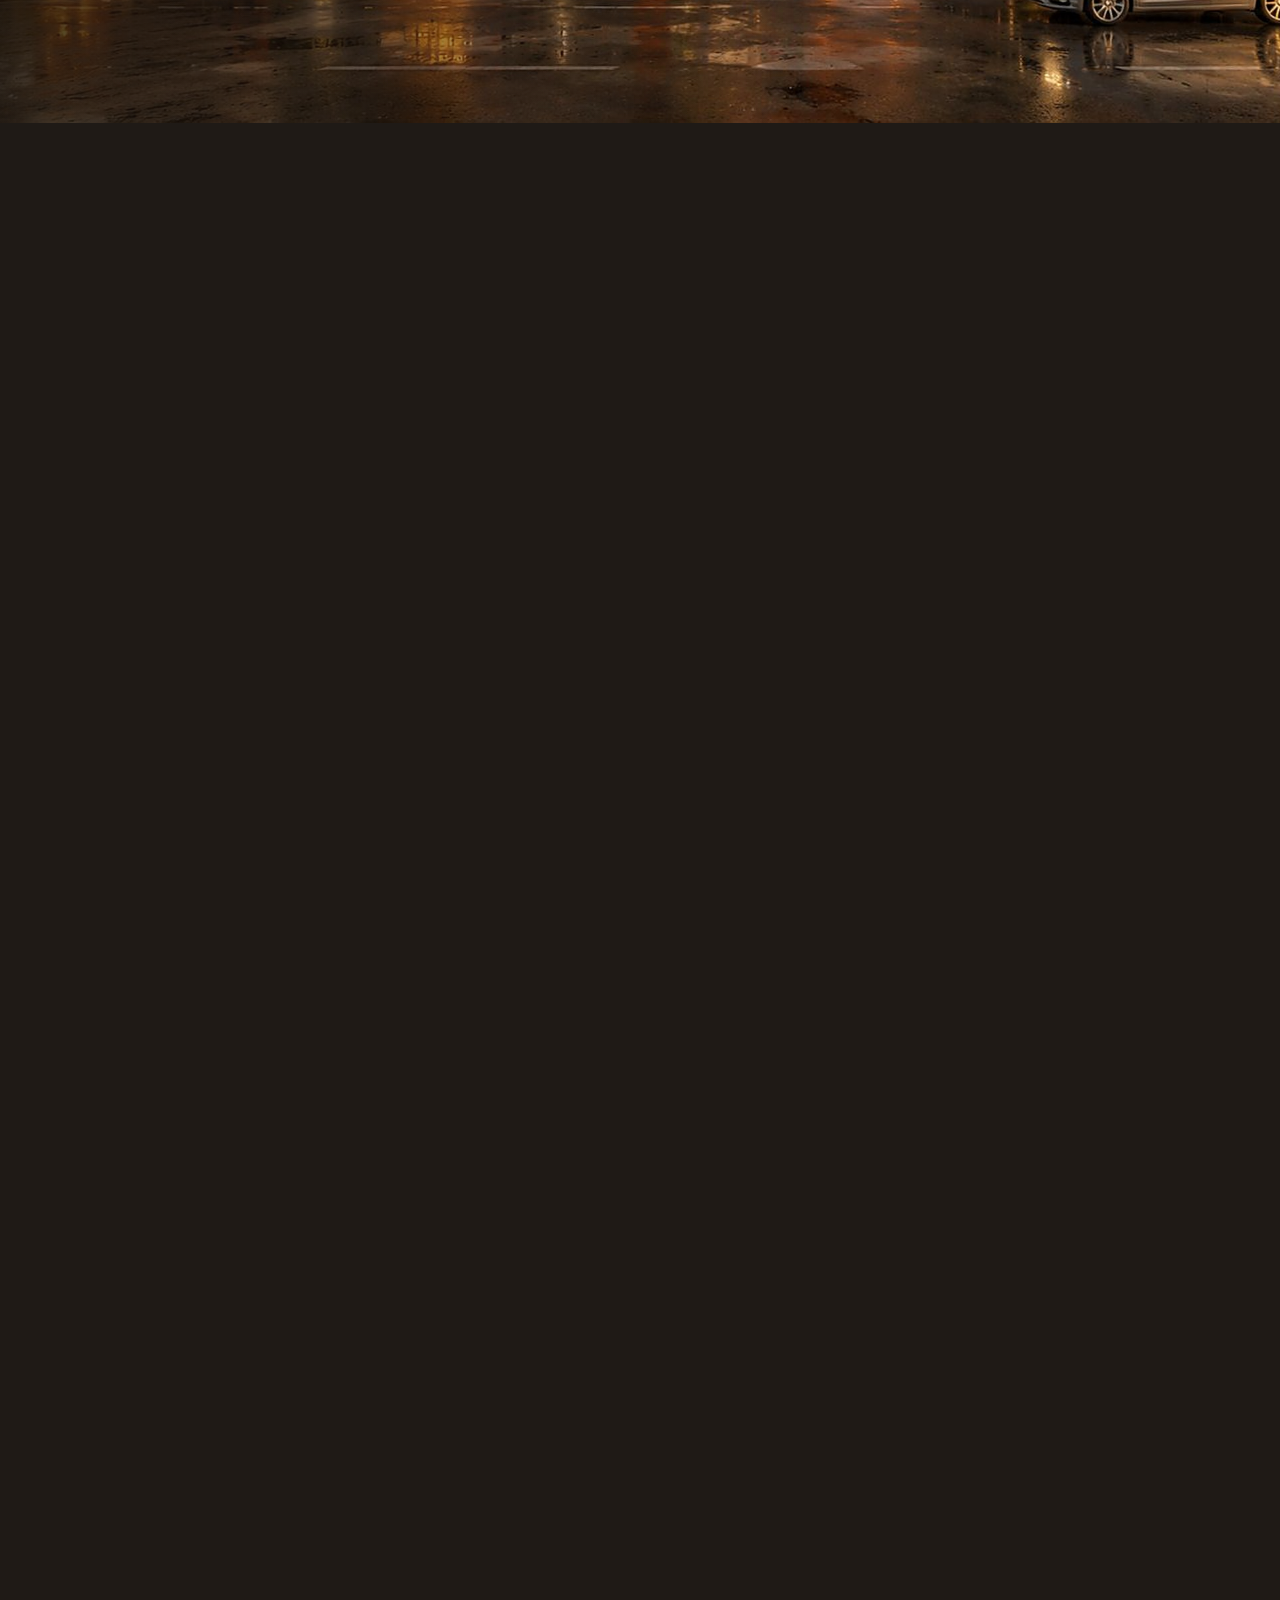
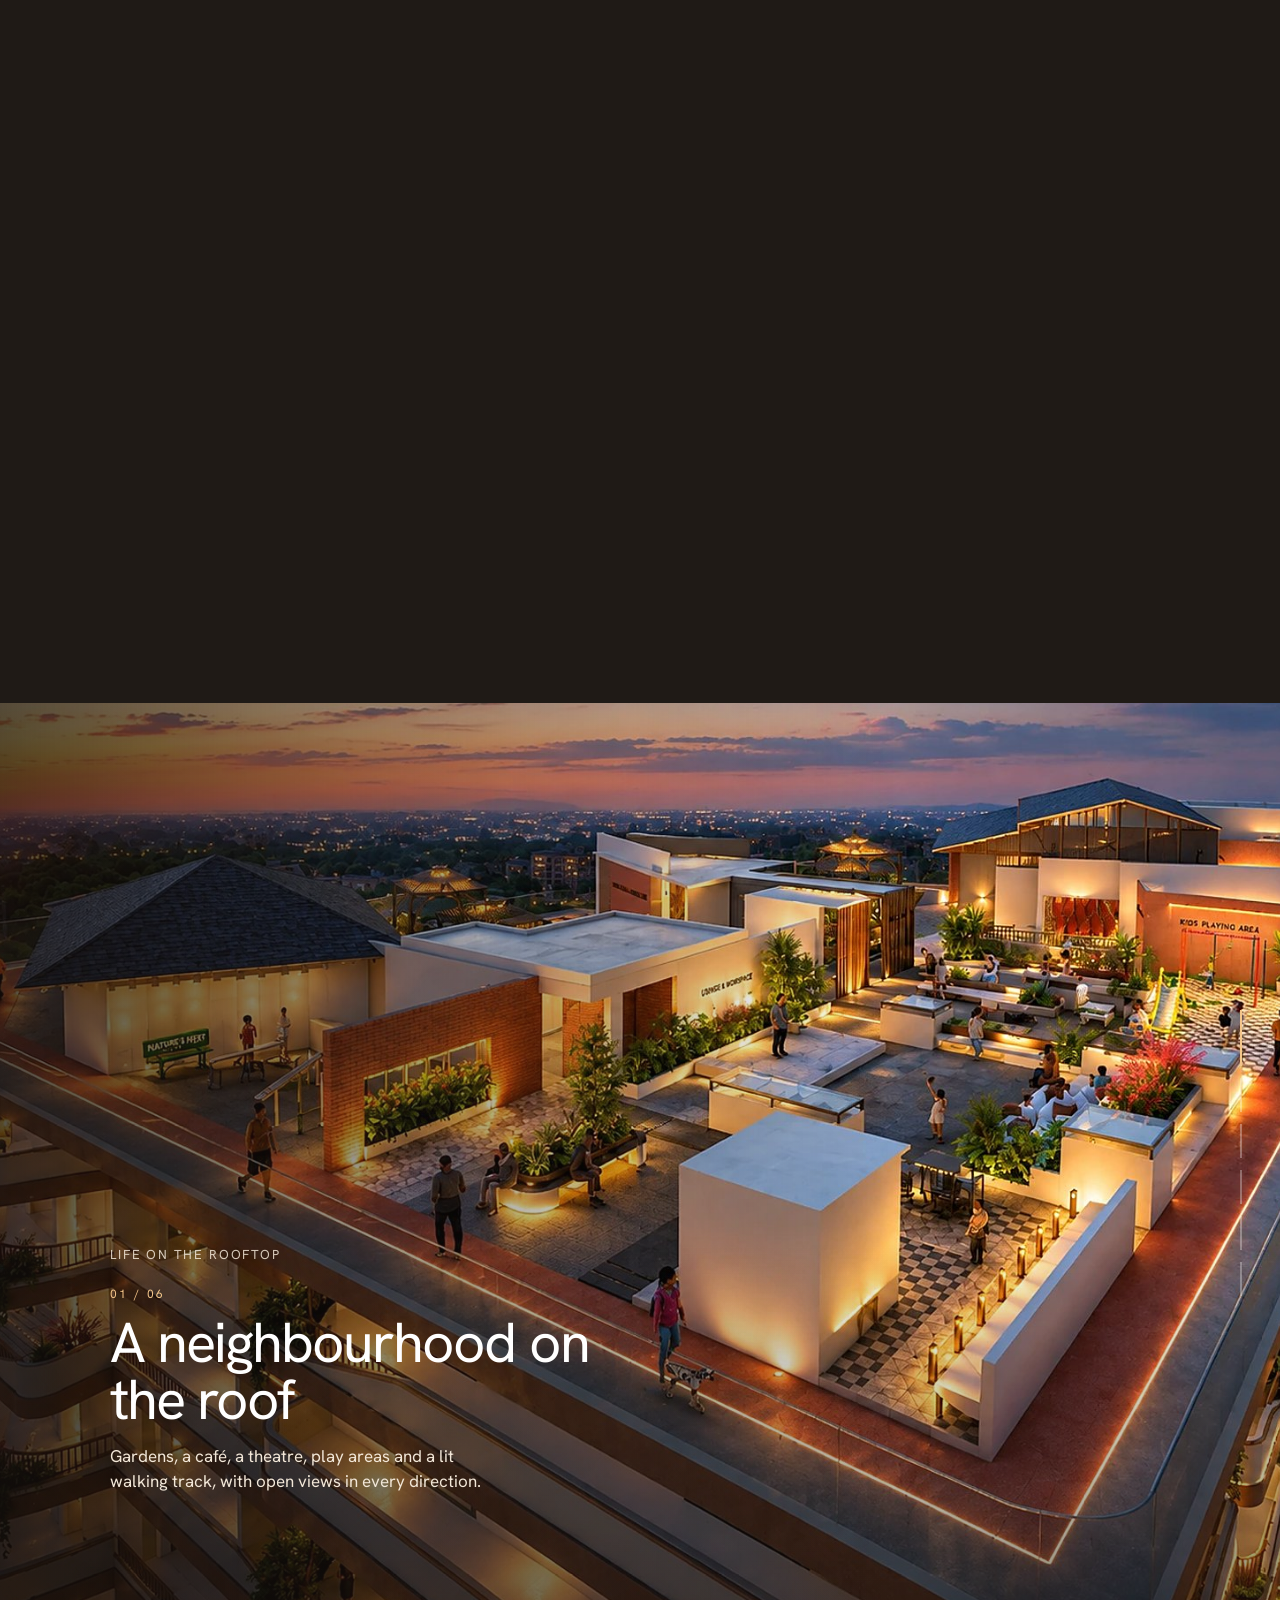
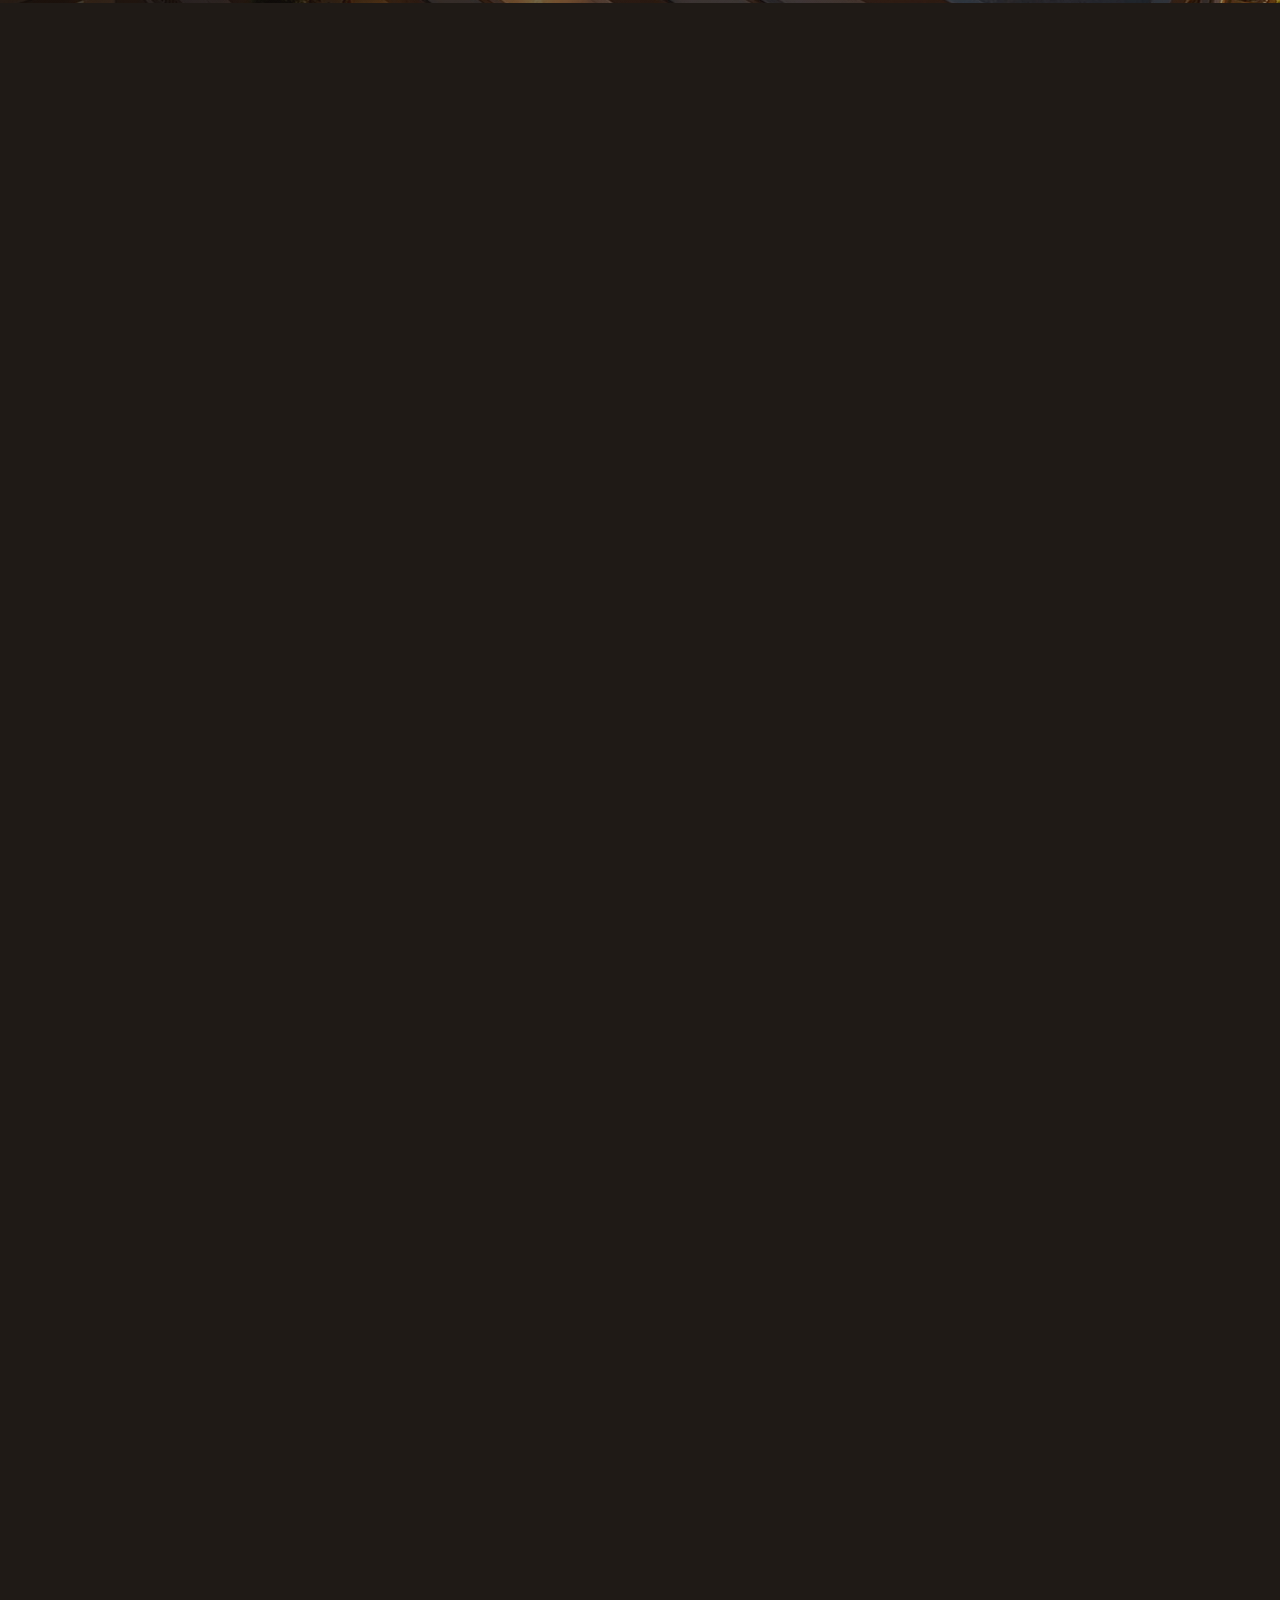
==== commit 6627789a: "Add day-to-dusk slider and five more renders - "Beautiful at every hour": the afternoon front render" ====
--- a/index.html
+++ b/index.html
@@ -80,7 +80,7 @@
       <div class="menu__col menu__col--left">
         <p class="menu__copy">© <span class="js-year">2026</span><br><small>Vedant Developers &amp; Builders. All rights reserved.</small></p>
         <a href="project.html" class="menu__card js-menu-link">
-          <img src="images/building/render-sm.jpg" alt="">
+          <img src="images/renders/street-corner.jpg" alt="">
           <span class="pill pill--cream"><svg class="pill__icon"><use href="#i-spark"/></svg><span>Explore Project</span></span>
         </a>
       </div>
@@ -151,6 +151,23 @@
       <p class="eyebrow">Our belief</p>
       <p class="fill-text" data-fill>A home is much more than a structure made of bricks and concrete. It is where memories are created, relationships grow, dreams take shape, and life finds its true meaning.</p>
       <a href="about.html" class="link-arrow" data-cursor="Read">Read our story <svg><use href="#i-arrow"/></svg></a>
+    </section>
+
+    <!-- ============ 2b. DAY TO DUSK ============ -->
+    <section class="dusk" data-dusk>
+      <div class="dusk__sticky">
+        <div class="dusk__stage" data-cursor="Drag">
+          <img class="dusk__day" src="images/building/render-day.jpg" alt="The building in afternoon light" loading="lazy">
+          <div class="dusk__night"><img src="images/building/render.jpg" alt="The building at dusk with lights on" loading="lazy"></div>
+          <div class="dusk__handle"><span><svg><use href="#i-arrow"/></svg><svg><use href="#i-arrow"/></svg></span></div>
+        </div>
+        <div class="dusk__copy">
+          <p class="eyebrow eyebrow--light">Afternoon to evening</p>
+          <h2 class="dusk__title">Beautiful at <em>every hour</em></h2>
+          <p class="dusk__time"><span class="dusk__clock">4:30</span> <small>PM</small></p>
+        </div>
+        <p class="dusk__hint">Scroll or drag to change the light</p>
+      </div>
     </section>
 
     <!-- ============ 3. CAMERA TOUR of the building ============ -->
@@ -209,17 +226,25 @@
         <figure class="roof__slide" style="--i:3">
           <img src="images/renders/kids-and-theatre.jpg" alt="Render of the kids' playing area beside the open-air theatre" loading="lazy">
         </figure>
+        <figure class="roof__slide" style="--i:4">
+          <img src="images/renders/gazebo.jpg" alt="Render of the rooftop gazebos beside the walking track" loading="lazy">
+        </figure>
+        <figure class="roof__slide" style="--i:5">
+          <img src="images/renders/seniors-court.jpg" alt="Render of seniors and families in the rooftop courtyard" loading="lazy">
+        </figure>
         <div class="roof__shade"></div>
         <div class="roof__copy">
           <p class="eyebrow eyebrow--light">Life on the rooftop</p>
           <div class="roof__texts">
-            <div class="roof__text is-active"><span class="roof__num">01 / 04</span><h2>A neighbourhood on the roof</h2><p>Gardens, a café, a theatre, play areas and a lit walking track, with open views in every direction.</p></div>
-            <div class="roof__text"><span class="roof__num">02 / 04</span><h2>The rooftop café</h2><p>Evening chai, weekend breakfasts and long conversations under string lights.</p></div>
-            <div class="roof__text"><span class="roof__num">03 / 04</span><h2>Open-air theatre</h2><p>Match nights, movie nights and festivals, watched together under the sky.</p></div>
-            <div class="roof__text"><span class="roof__num">04 / 04</span><h2>Room to play</h2><p>A dedicated kids' playing area, so children play close by while parents relax.</p></div>
-          </div>
-        </div>
-        <ol class="roof__dots" aria-hidden="true"><li class="is-active"></li><li></li><li></li><li></li></ol>
+            <div class="roof__text is-active"><span class="roof__num">01 / 06</span><h2>A neighbourhood on the roof</h2><p>Gardens, a café, a theatre, play areas and a lit walking track, with open views in every direction.</p></div>
+            <div class="roof__text"><span class="roof__num">02 / 06</span><h2>The rooftop café</h2><p>Evening chai, weekend breakfasts and long conversations under string lights.</p></div>
+            <div class="roof__text"><span class="roof__num">03 / 06</span><h2>Open-air theatre</h2><p>Match nights, movie nights and festivals, watched together under the sky.</p></div>
+            <div class="roof__text"><span class="roof__num">04 / 06</span><h2>Room to play</h2><p>A dedicated kids' playing area, so children play close by while parents relax.</p></div>
+            <div class="roof__text"><span class="roof__num">05 / 06</span><h2>Gazebos by the track</h2><p>Shaded lounges beside the walking track, for quiet evenings and catching up with friends.</p></div>
+            <div class="roof__text"><span class="roof__num">06 / 06</span><h2>A circle for every age</h2><p>Courtyards where seniors gather for stories, while grandchildren play a few steps away.</p></div>
+          </div>
+        </div>
+        <ol class="roof__dots" aria-hidden="true"><li class="is-active"></li><li></li><li></li><li></li><li></li><li></li></ol>
       </div>
     </section>
 
@@ -263,12 +288,12 @@
         <div class="scatter__stage">
           <img class="scatter__img" style="--x:-470;--y:-235;--s:.48;--r:-1" src="images/renders/crop-kids-area.jpg" alt="" loading="lazy">
           <img class="scatter__img" style="--x:-265;--y:-300;--s:.55;--r:2" src="images/building/detail-greens.jpg" alt="" loading="lazy">
-          <img class="scatter__img" style="--x:180;--y:-290;--s:.52;--r:-2" src="images/photos/kitchen-wood.jpg" alt="" loading="lazy">
+          <img class="scatter__img" style="--x:180;--y:-290;--s:.52;--r:-2" src="images/renders/crop-seniors.jpg" alt="" loading="lazy">
           <img class="scatter__img" style="--x:380;--y:-200;--s:.45;--r:1" src="images/renders/crop-cafe-couple.jpg" alt="" loading="lazy">
           <img class="scatter__img" style="--x:-500;--y:190;--s:.63;--r:2" src="images/renders/rooftop-aerial.jpg" alt="" loading="lazy">
           <img class="scatter__img" style="--x:-270;--y:300;--s:.48;--r:-1" src="images/building/detail-entrance.jpg" alt="" loading="lazy">
           <img class="scatter__img" style="--x:290;--y:150;--s:.55;--r:1" src="images/renders/crop-theatre-crowd.jpg" alt="" loading="lazy">
-          <img class="scatter__img" style="--x:450;--y:300;--s:.48;--r:-2" src="images/photos/bedroom-cozy.jpg" alt="" loading="lazy">
+          <img class="scatter__img" style="--x:450;--y:300;--s:.48;--r:-2" src="images/renders/crop-gazebo.jpg" alt="" loading="lazy">
           <div class="scatter__text">
             <h2>Building<br>More Than<br><em>Homes</em></h2>
             <p>Communities where every generation finds its own space to flourish, and neighbours become friends.</p>
@@ -285,11 +310,11 @@
       </div>
       <div class="gens__row">
         <article class="gpanel is-open" tabindex="0">
-          <img src="images/renders/crop-kids-area.jpg" alt="" loading="lazy">
+          <img src="images/renders/crop-steps-kids.jpg" alt="" loading="lazy">
           <div class="gpanel__body"><span class="gpanel__k">Children</span><p>Where children grow in a positive, healthy, and nurturing environment surrounded by nature and a caring community.</p></div>
         </article>
         <article class="gpanel" tabindex="0">
-          <img src="images/renders/crop-natures-nest.jpg" alt="" loading="lazy">
+          <img src="images/renders/crop-seniors.jpg" alt="" loading="lazy">
           <div class="gpanel__body"><span class="gpanel__k">Seniors</span><p>Where senior citizens can build friendships, share stories, celebrate memories, and enjoy a meaningful social life.</p></div>
         </article>
         <article class="gpanel" tabindex="0">
@@ -315,8 +340,10 @@
         <li data-img="images/renders/crop-kids-aerial.jpg"><span class="alist__name">Kids' playing area</span><span class="alist__for">Children</span><svg><use href="#i-arrow"/></svg></li>
         <li data-img="images/renders/crop-lounge.jpg"><span class="alist__name">Lounge &amp; workspace</span><span class="alist__for">Parents</span><svg><use href="#i-arrow"/></svg></li>
         <li data-img="images/renders/crop-natures-nest.jpg"><span class="alist__name">Nature's Nest</span><span class="alist__for">Seniors</span><svg><use href="#i-arrow"/></svg></li>
+        <li data-img="images/renders/gazebo.jpg"><span class="alist__name">Gazebo lounges</span><span class="alist__for">Seniors · Parents</span><svg><use href="#i-arrow"/></svg></li>
+        <li data-img="images/renders/seniors-court.jpg"><span class="alist__name">Senior citizens' court</span><span class="alist__for">Seniors</span><svg><use href="#i-arrow"/></svg></li>
         <li data-img="images/renders/crop-track.jpg"><span class="alist__name">Rooftop walking track</span><span class="alist__for">Seniors · Parents</span><svg><use href="#i-arrow"/></svg></li>
-        <li data-img="images/renders/crop-theatre-screen.jpg"><span class="alist__name">Landscaped sit-outs</span><span class="alist__for">Everyone</span><svg><use href="#i-arrow"/></svg></li>
+        <li data-img="images/renders/sunset-steps.jpg"><span class="alist__name">Amphitheatre steps</span><span class="alist__for">Everyone</span><svg><use href="#i-arrow"/></svg></li>
       </ul>
       <div class="alist__float" aria-hidden="true"><img alt=""></div>
       <a href="project.html#amenities" class="link-arrow">See all amenities <svg><use href="#i-arrow"/></svg></a>
@@ -386,7 +413,8 @@
           <img src="images/renders/crop-cafe-counter.jpg" alt="" loading="lazy">
           <img src="images/building/detail-balconies.jpg" alt="" loading="lazy">
           <img src="images/renders/crop-kids-aerial.jpg" alt="" loading="lazy">
-          <img src="images/photos/bedroom-grey.jpg" alt="" loading="lazy">
+          <img src="images/renders/street-corner.jpg" alt="" loading="lazy">
+          <img src="images/renders/crop-steps-kids.jpg" alt="" loading="lazy">
         </div>
       </div>
     </section>
--- a/css/style.css
+++ b/css/style.css
@@ -1408,3 +1408,35 @@
   .roof__dots { top: 90px; transform: none; right: 16px; }
 }
 @media (prefers-reduced-motion: reduce) { .roof__slide { clip-path: none; } }
+
+/* ---------- Day to dusk ---------- */
+.dusk { position: relative; height: 280vh; background: var(--dark); }
+.dusk__sticky { position: sticky; top: 0; height: 100vh; height: 100svh; overflow: hidden; }
+.dusk__stage { position: absolute; inset: 0; touch-action: pan-y; user-select: none; -webkit-user-select: none; }
+.dusk__day, .dusk__night img { position: absolute; inset: 0; width: 100%; height: 100%; object-fit: cover; object-position: 55% 50%; pointer-events: none; }
+.dusk__night { position: absolute; inset: 0; clip-path: inset(0 0 0 calc((1 - var(--d, 0)) * 100%)); }
+.dusk__handle { position: absolute; top: 0; bottom: 0; left: calc((1 - var(--d, 0)) * 100%); width: 2px; margin-left: -1px; background: rgba(255, 255, 255, .85); box-shadow: 0 0 18px rgba(243, 197, 138, .8); }
+.dusk__handle span { position: absolute; top: 50%; left: 50%; width: 58px; height: 58px; margin: -29px 0 0 -29px; border-radius: 50%; background: rgba(255, 255, 255, .92); color: var(--brown); display: flex; align-items: center; justify-content: center; gap: 0; box-shadow: 0 10px 30px rgba(0, 0, 0, .25); cursor: ew-resize; }
+.dusk__handle svg { width: 16px; height: 16px; }
+.dusk__handle svg:first-child { transform: rotate(180deg); }
+.dusk__copy { position: absolute; left: var(--gutter); top: 12vh; color: var(--white); pointer-events: none; text-shadow: 0 2px 30px rgba(0, 0, 0, .25); }
+.dusk__title { font-size: clamp(42px, 5.6vw, 92px); font-weight: 400; line-height: .98; letter-spacing: -.04em; max-width: 9ch; }
+.dusk__title em { color: var(--glow); }
+.dusk__time { margin-top: 22px; font-size: clamp(30px, 3vw, 46px); font-weight: 300; letter-spacing: -.02em; font-variant-numeric: tabular-nums; }
+.dusk__time small { font-size: .5em; letter-spacing: .12em; }
+.dusk__hint { position: absolute; right: var(--gutter); bottom: 4vh; font-size: 12px; letter-spacing: .18em; text-transform: uppercase; color: rgba(255, 255, 255, .8); }
+
+.roof { height: 620vh; }
+.amen__big img { aspect-ratio: 4 / 3; }
+
+@media (max-width: 809px) {
+  .dusk { height: 240vh; }
+  .dusk__copy { top: 96px; left: 20px; right: 20px; }
+  .dusk__hint { left: 20px; right: auto; }
+  .roof { height: 560vh; }
+}
+@media (prefers-reduced-motion: reduce) { .dusk { height: auto; } .dusk__sticky { position: relative; } }
+.dusk__sticky::after { content: ""; position: absolute; inset: 0; pointer-events: none; background: linear-gradient(100deg, rgba(20, 15, 12, .55) 0%, rgba(20, 15, 12, .2) 32%, rgba(20, 15, 12, 0) 50%); }
+.dusk__copy, .dusk__hint { z-index: 2; }
+.dusk__hint { left: 50%; right: auto; transform: translateX(-50%); white-space: nowrap; }
+@media (max-width: 809px) { .dusk__sticky::after { background: linear-gradient(180deg, rgba(20, 15, 12, .6) 0%, rgba(20, 15, 12, 0) 45%); } .dusk__hint { bottom: 12vh; } }
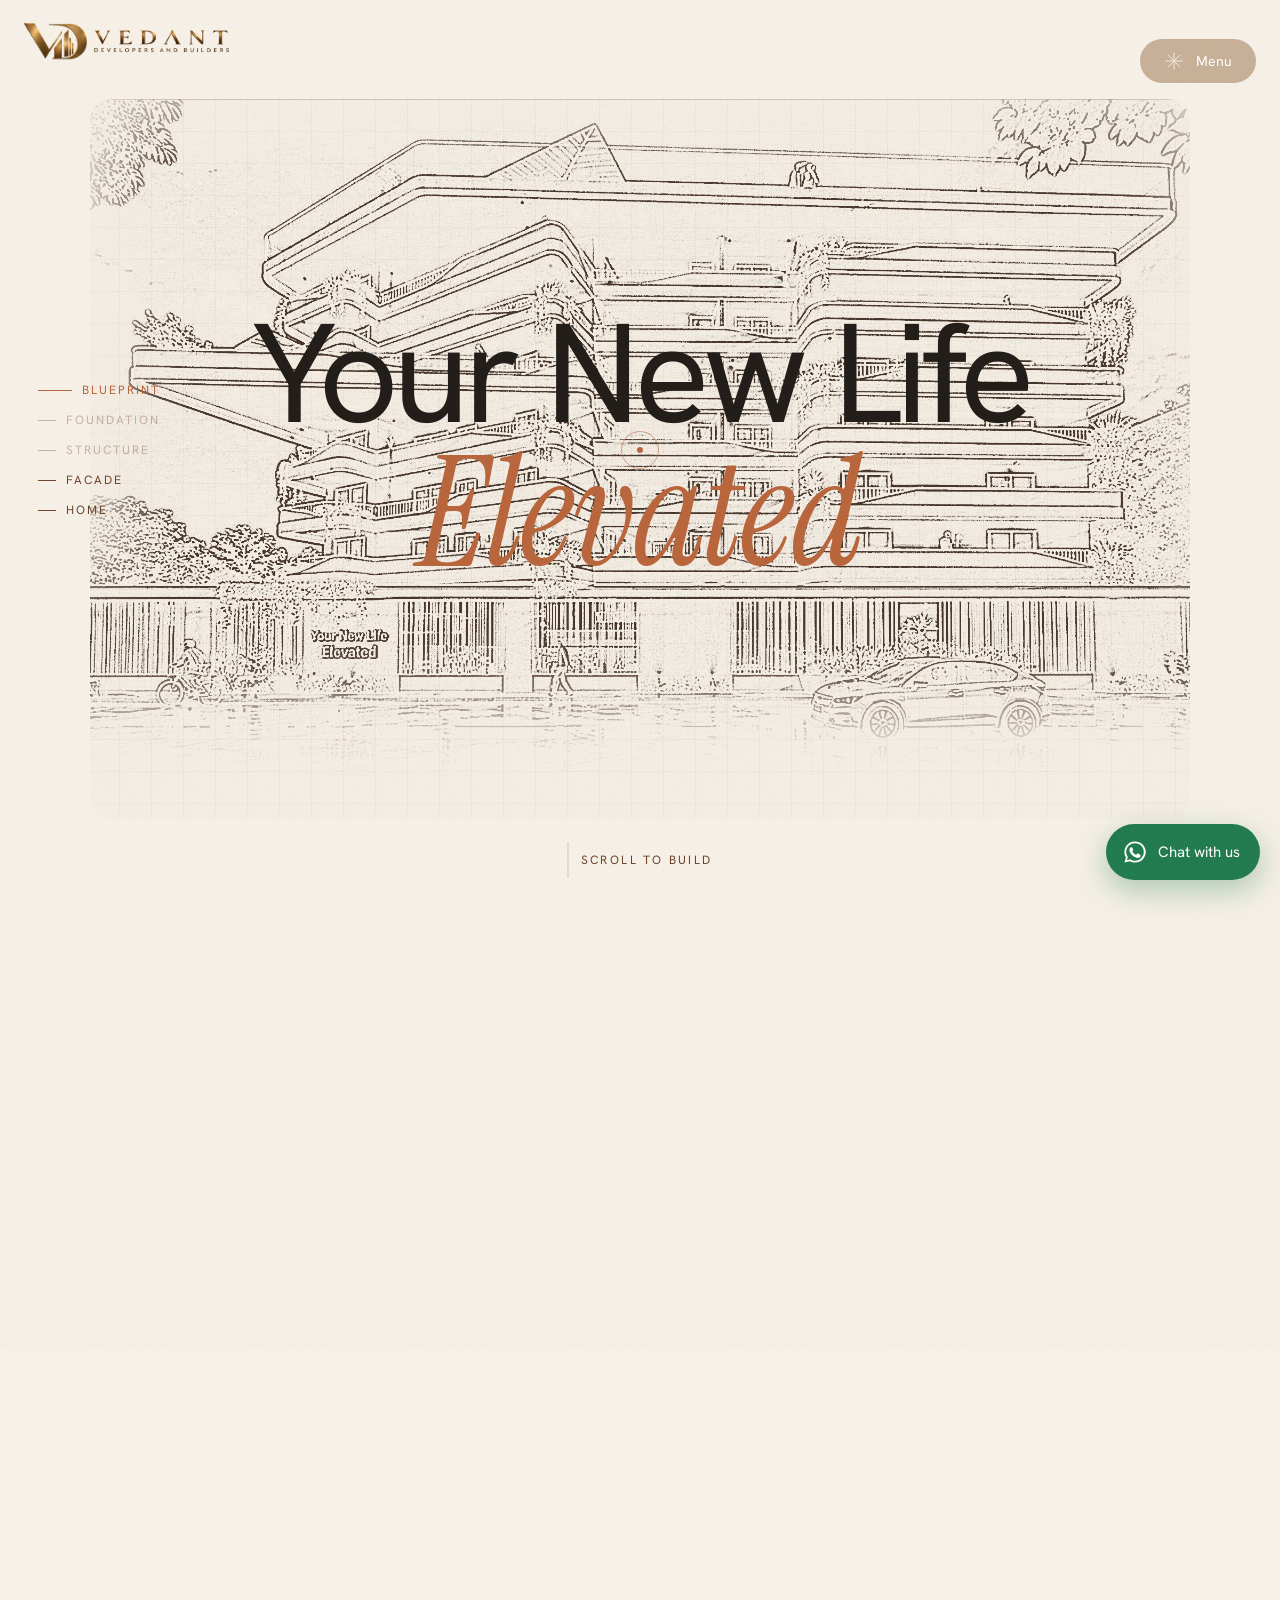
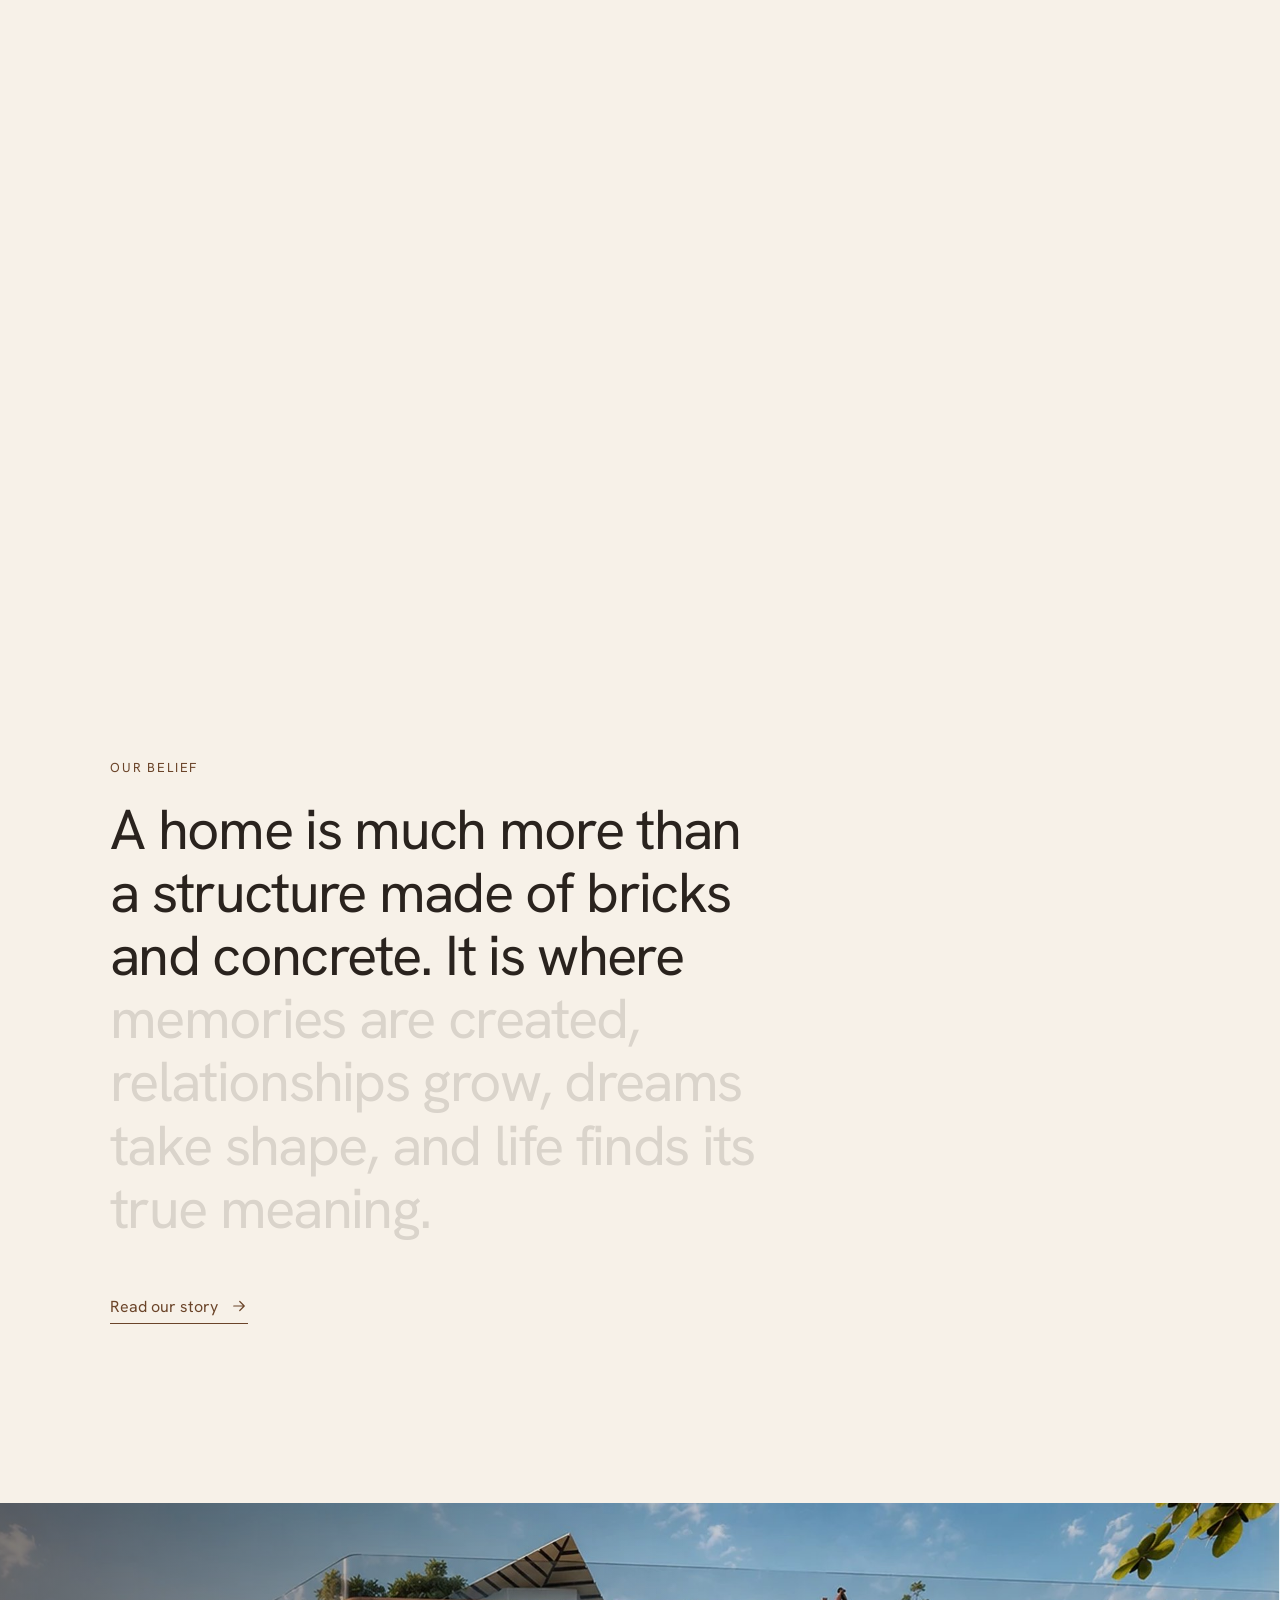
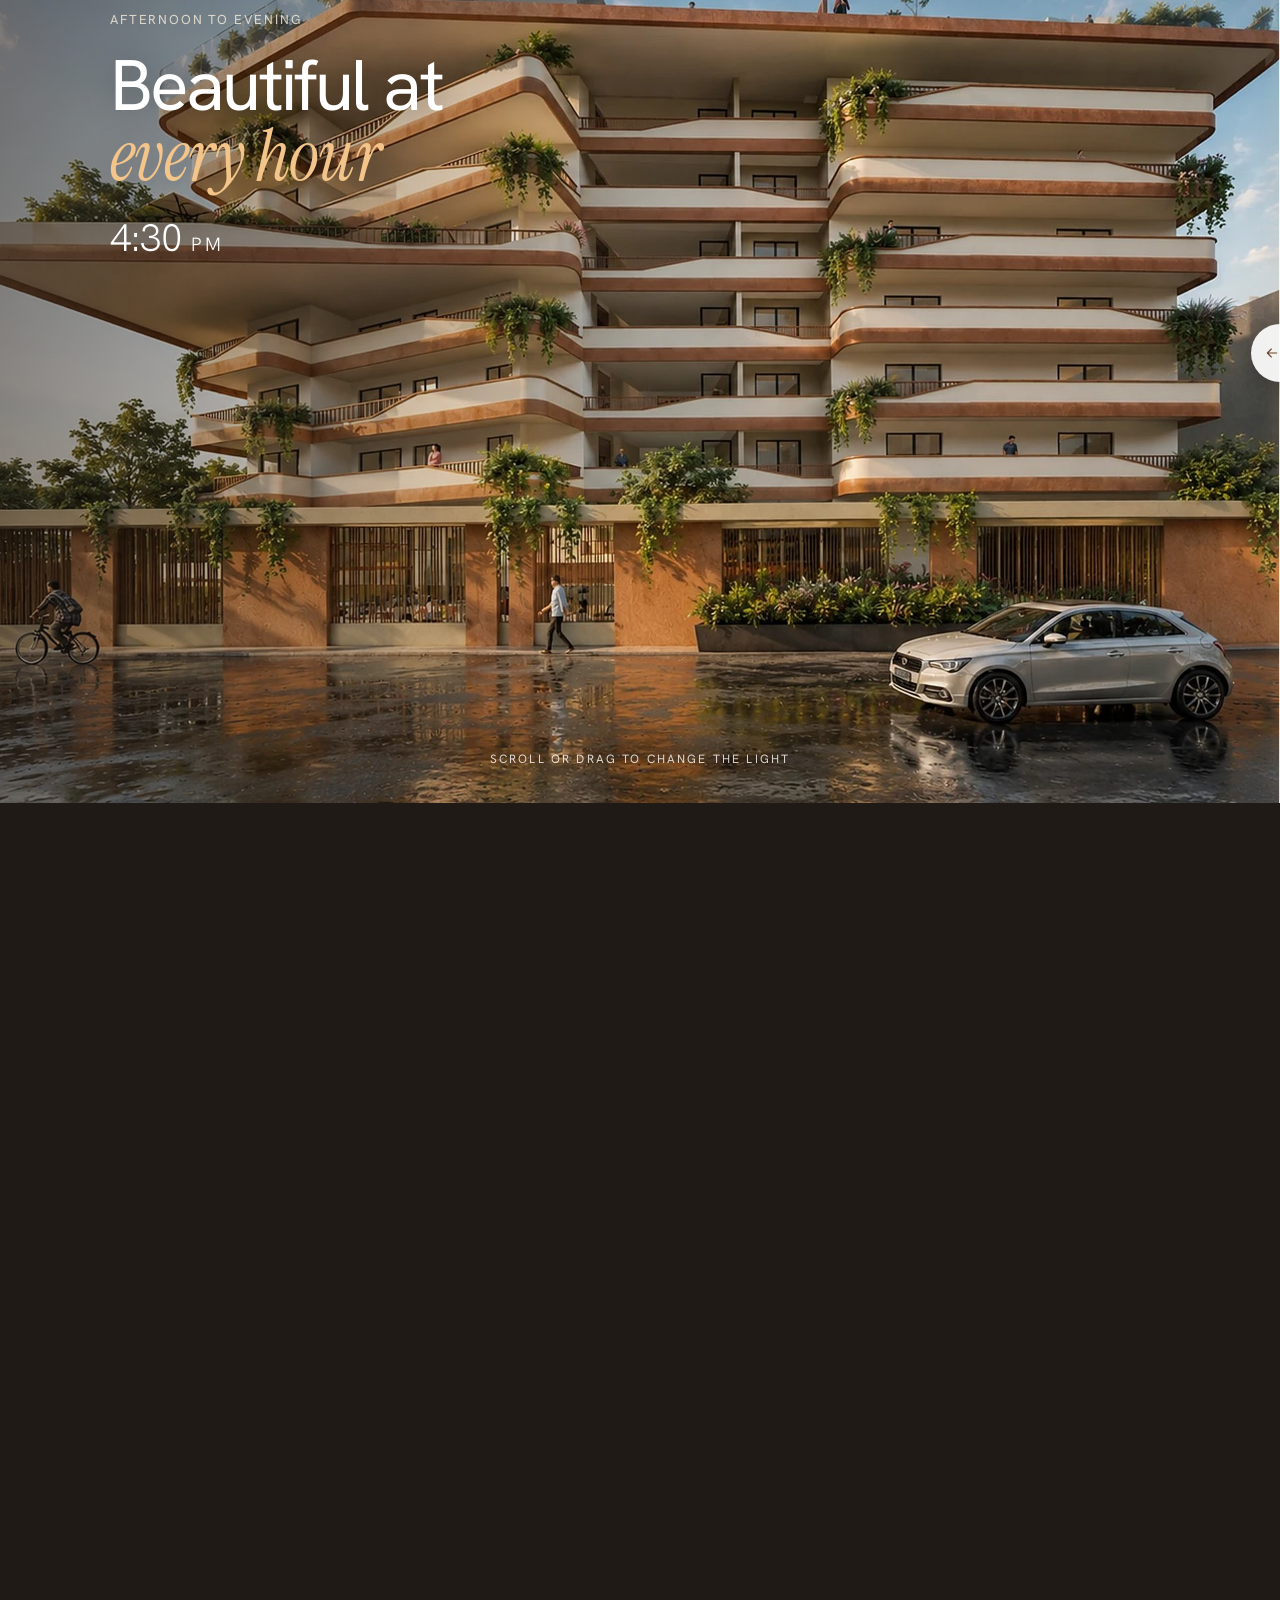
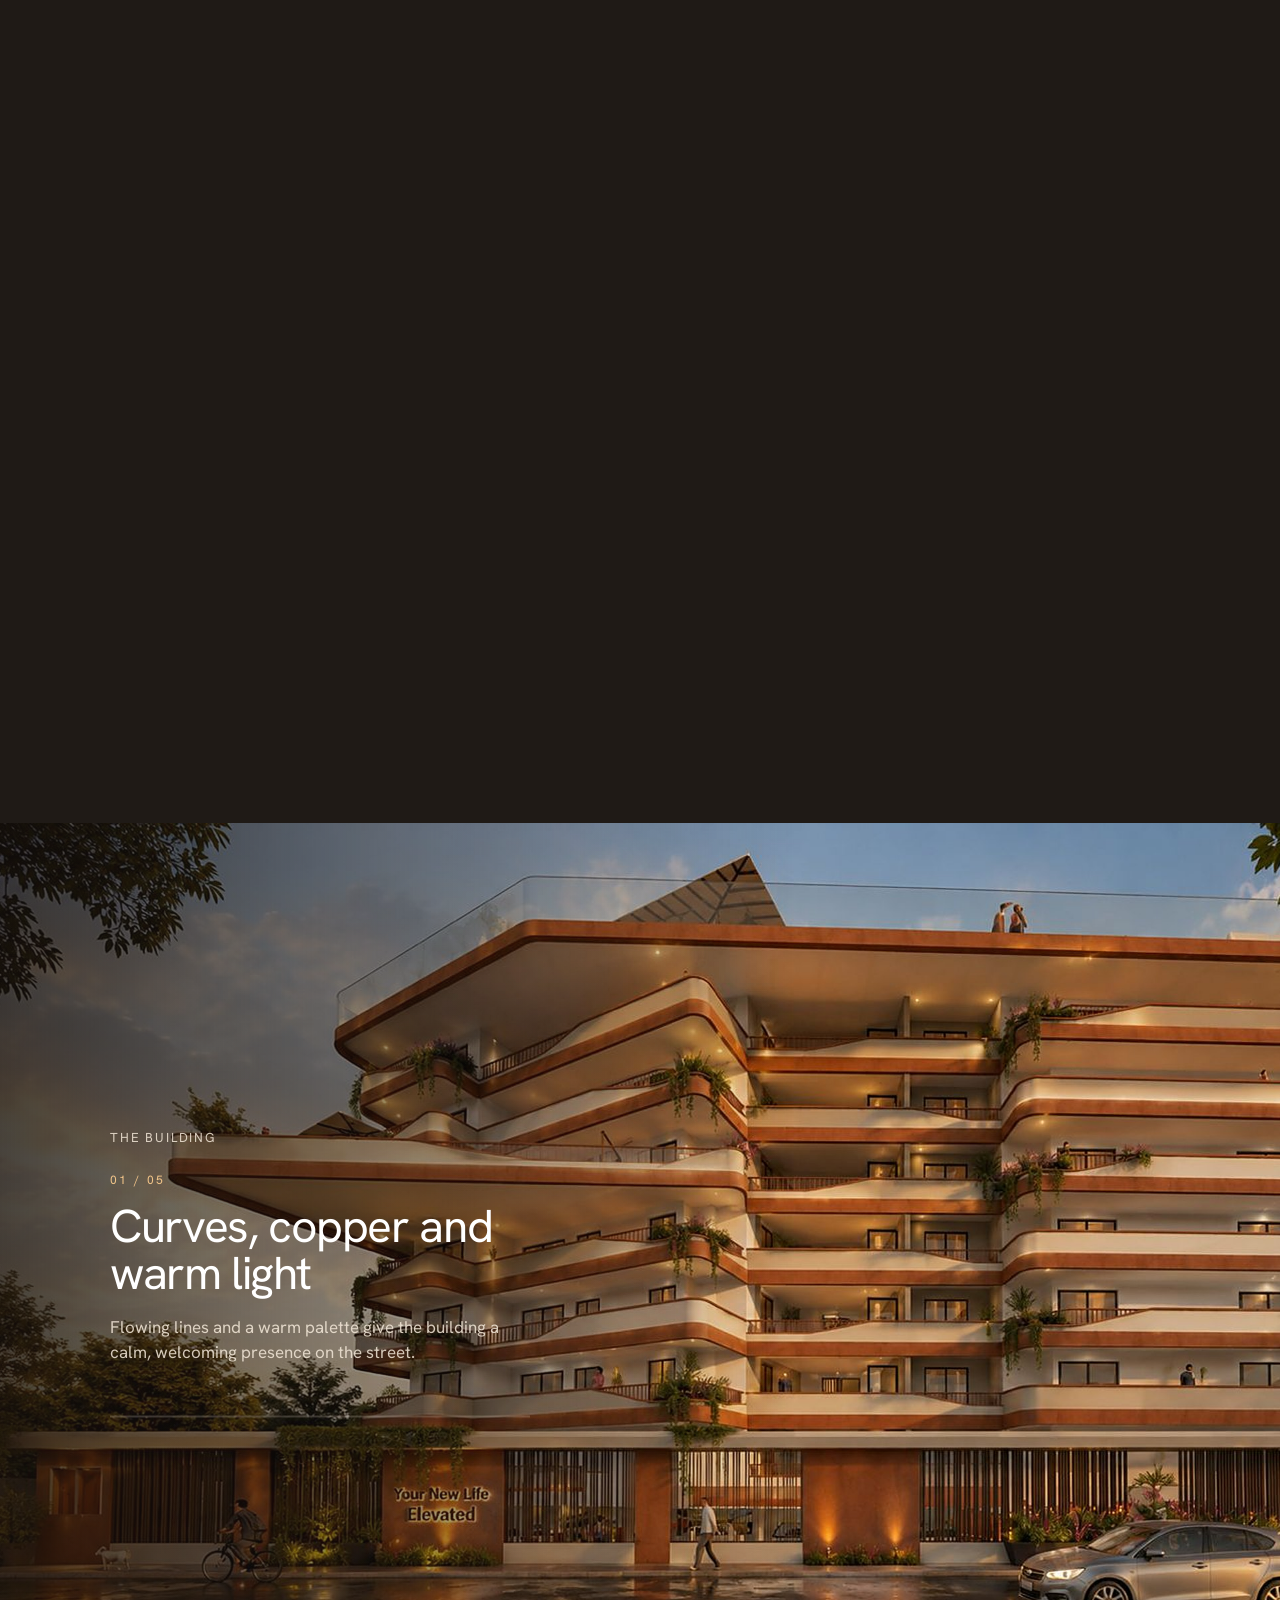
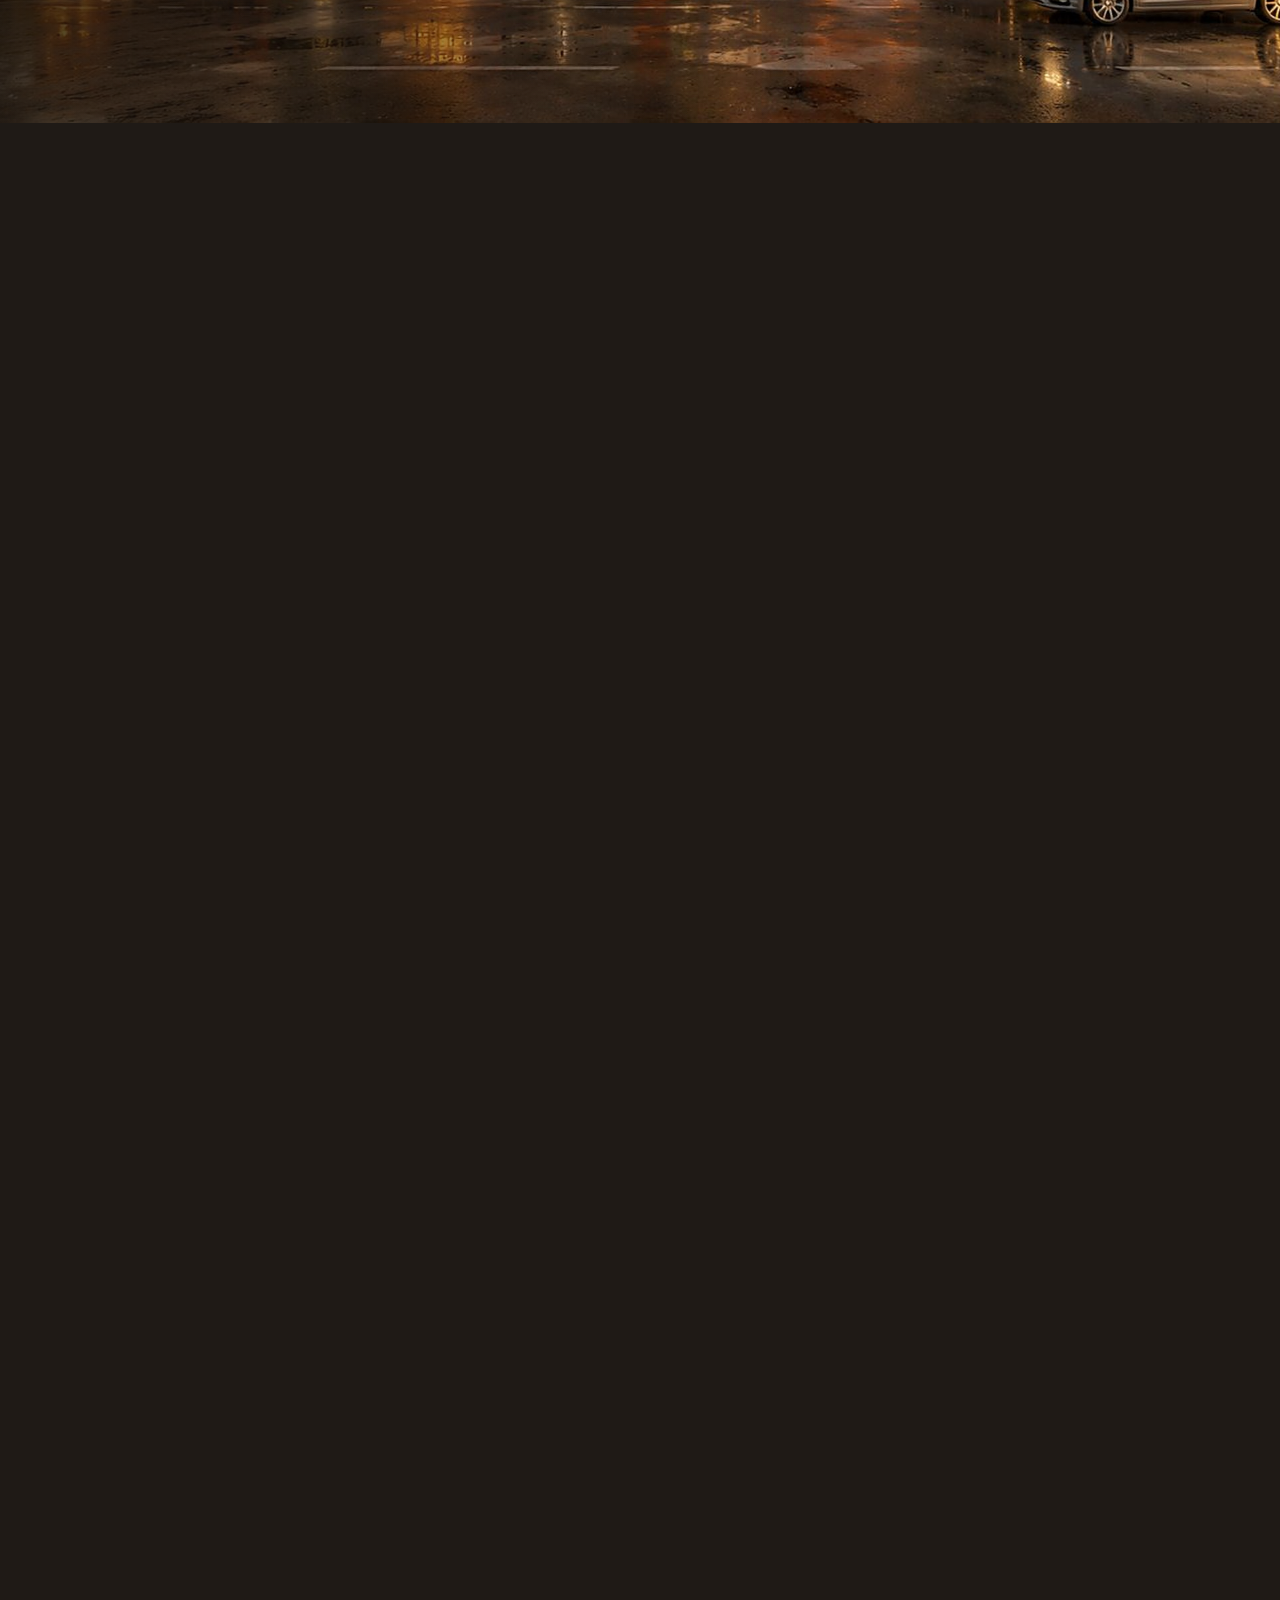
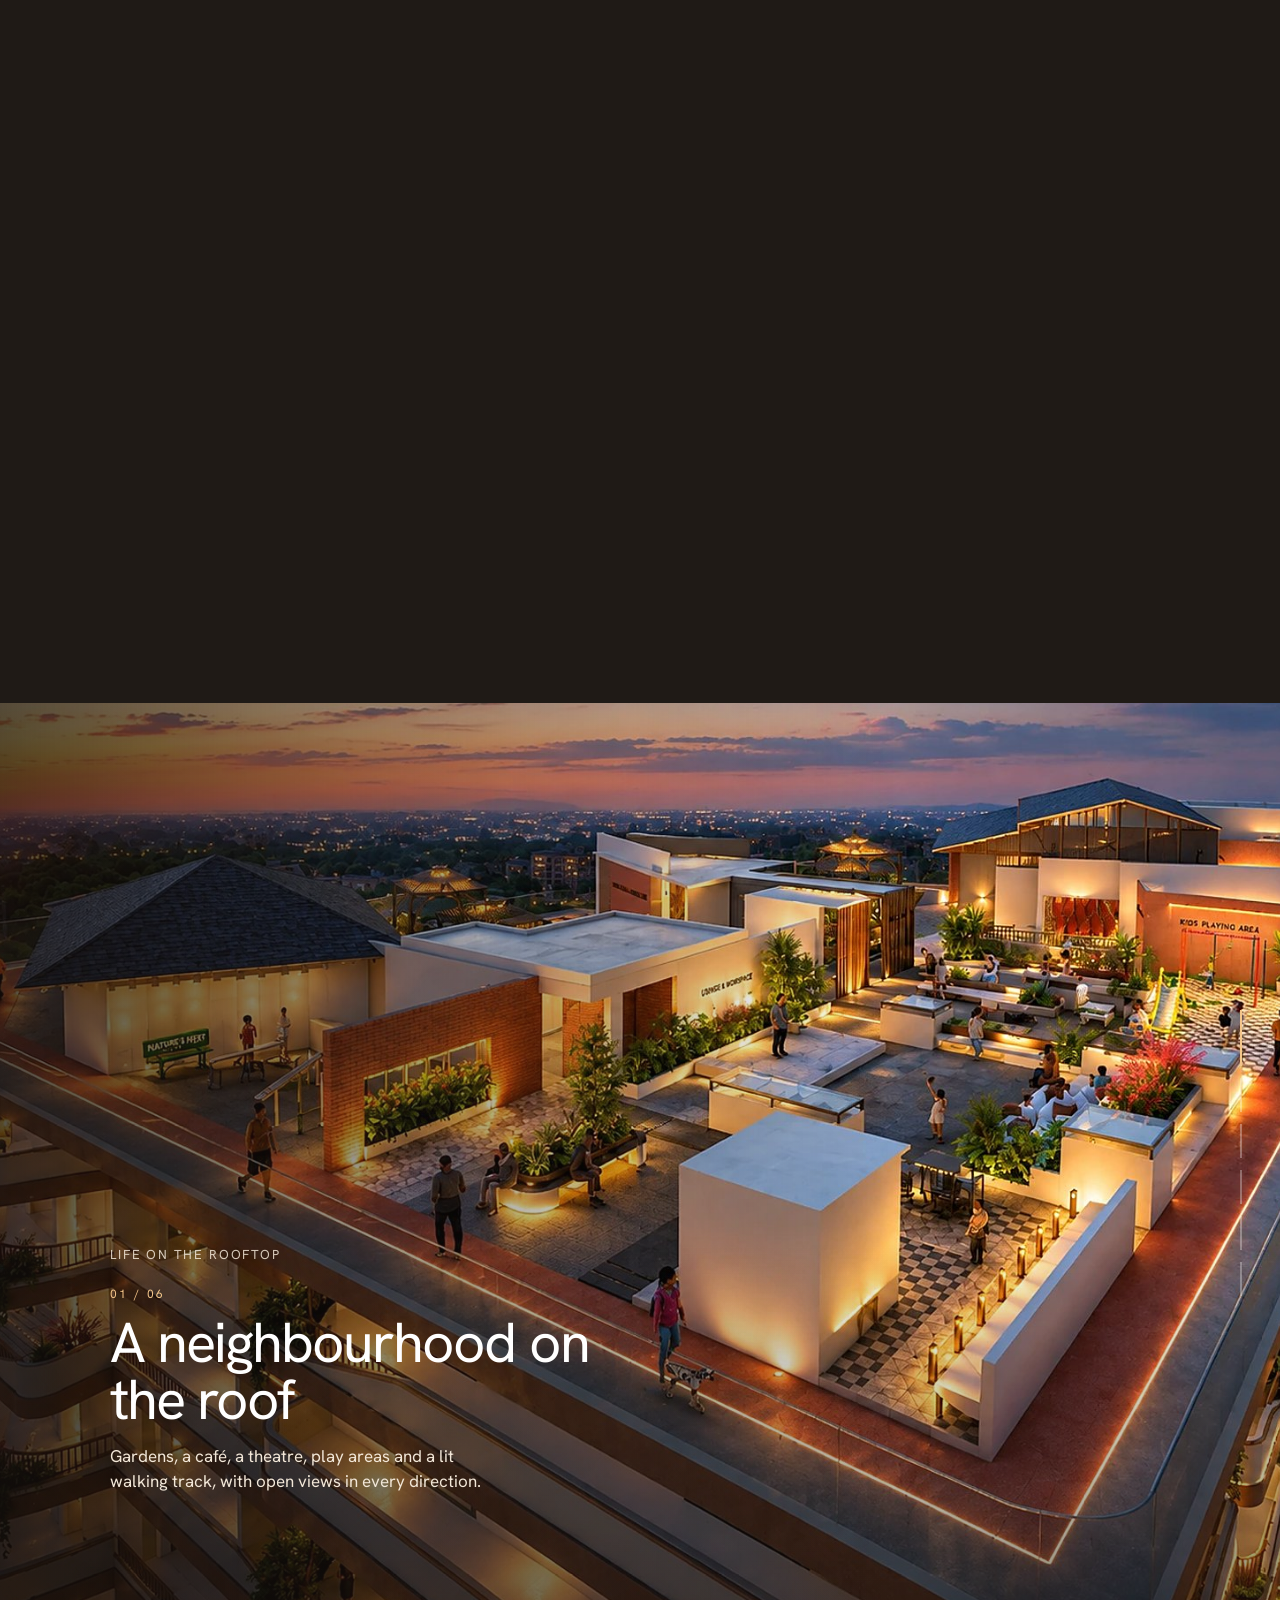
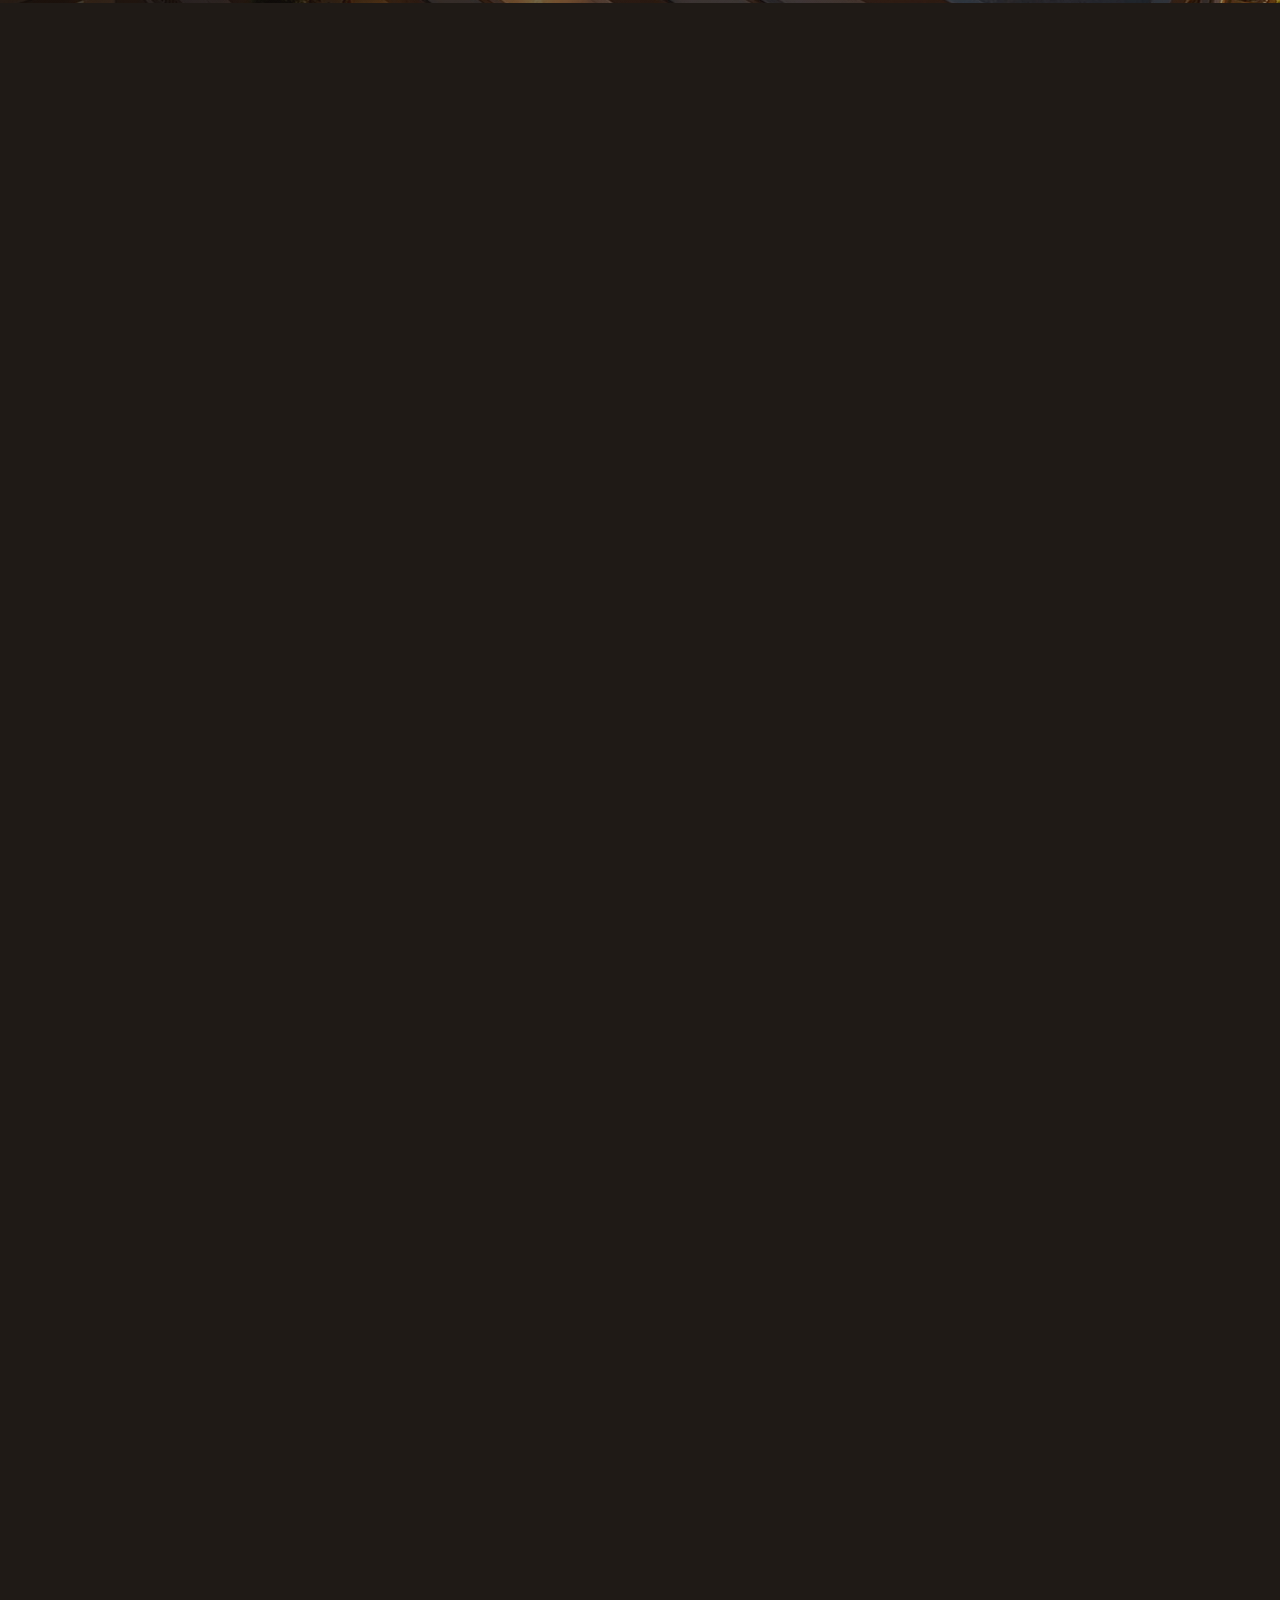
==== commit c8cc9eb1: "Use the new Vedant Developers and Builders logo - Logo variants in images/brand: full, horizontal, m" ====
--- a/index.html
+++ b/index.html
@@ -8,13 +8,16 @@
   <link rel="preconnect" href="https://fonts.googleapis.com">
   <link rel="preconnect" href="https://fonts.gstatic.com" crossorigin>
   <link href="https://fonts.googleapis.com/css2?family=Hanken+Grotesk:wght@300;400;500;700&family=Instrument+Serif:ital@0;1&family=Inter:wght@400;500&display=swap" rel="stylesheet">
+  <link rel="icon" type="image/png" href="images/brand/favicon.png">
+  <link rel="apple-touch-icon" href="images/brand/apple-touch-icon.png">
   <link rel="stylesheet" href="css/style.css">
 </head>
 <body>
   <!-- Loader / page curtain -->
   <div class="loader" aria-hidden="true">
-    <svg class="loader__mark" viewBox="0 0 64 64"><g fill="none" stroke="currentColor" stroke-width="2" stroke-linecap="square"><path pathLength="1" d="M6 10 32 56 58 10"/><path pathLength="1" d="M17 10 32 37 47 10"/><path pathLength="1" d="M28 10h8"/></g></svg>
-    <p class="loader__name">Vedant Developers &amp; Builders</p>
+    <div class="loader__mark"><img src="images/brand/logo-mark.png" alt=""></div>
+    <img class="loader__word" src="images/brand/logo-word-light.png" alt="">
+    <p class="loader__name">Spaces for a better tomorrow</p>
     <p class="loader__count"><span>0</span>%</p>
   </div>
   <div class="cursor" aria-hidden="true"><span class="cursor__dot"></span><span class="cursor__ring"><b class="cursor__label"></b></span></div>
@@ -34,7 +37,6 @@
     <symbol id="i-download" viewBox="0 0 24 24"><path d="M12 4v11M7 10l5 5 5-5M5 20h14" fill="none" stroke="currentColor" stroke-width="1.6" stroke-linecap="round" stroke-linejoin="round"/></symbol>
     <symbol id="i-expand" viewBox="0 0 24 24"><path d="M4 9V4h5M20 9V4h-5M4 15v5h5M20 15v5h-5" fill="none" stroke="currentColor" stroke-width="1.6" stroke-linecap="round"/></symbol>
     <symbol id="i-pin" viewBox="0 0 24 24"><path d="M12 21s-7-6.2-7-11.5a7 7 0 0 1 14 0C19 14.8 12 21 12 21Z" fill="none" stroke="currentColor" stroke-width="1.6"/><circle cx="12" cy="9.5" r="2.5" fill="none" stroke="currentColor" stroke-width="1.6"/></symbol>
-    <symbol id="i-mark" viewBox="0 0 64 64"><g fill="none" stroke="currentColor" stroke-width="3.2" stroke-linecap="square"><path d="M6 10 32 56 58 10"/><path d="M17 10 32 37 47 10"/><path d="M28 10h8"/></g></symbol>
     <!-- amenity icons -->
     <symbol id="a-pool" viewBox="0 0 32 32"><g fill="none" stroke="currentColor" stroke-width="1.6" stroke-linecap="round"><path d="M10 20V7a3 3 0 0 1 6 0M18 20V7a3 3 0 0 1 6 0M10 11h8M10 15h8"/><path d="M3 24c2.2 0 2.2-1.6 4.4-1.6S9.6 24 11.8 24s2.2-1.6 4.4-1.6S18.4 24 20.6 24s2.2-1.6 4.4-1.6S27.2 24 29 24"/></g></symbol>
     <symbol id="a-gym" viewBox="0 0 32 32"><g fill="none" stroke="currentColor" stroke-width="1.6" stroke-linecap="round"><path d="M6 11v10M10 8v16M22 8v16M26 11v10M10 16h12M3 16h3M26 16h3"/></g></symbol>
@@ -57,10 +59,9 @@
 
   <!-- ============ HEADER ============ -->
   <header class="header">
-    <a href="index.html" class="logo" aria-label="Vedant Developers &amp; Builders — home">
-      <span class="logo__top">VEDANT</span>
-      <span class="logo__rest">DEVELOPERS&nbsp;&nbsp;&amp;</span>
-      <span class="logo__rest">BUILDERS</span>
+    <a href="index.html" class="logo" aria-label="Vedant Developers and Builders — home">
+      <img class="logo__img logo__img--on-light" src="images/brand/logo-horizontal.png" alt="Vedant Developers and Builders">
+      <img class="logo__img logo__img--on-dark" src="images/brand/logo-horizontal-light.png" alt="">
     </a>
     <button class="pill pill--menu" id="menuOpen" aria-expanded="false" aria-controls="menu">
       <svg class="pill__icon"><use href="#i-spark"/></svg><span>Menu</span>
@@ -70,10 +71,7 @@
   <!-- ============ MENU OVERLAY ============ -->
   <div class="menu" id="menu" aria-hidden="true">
     <div class="menu__bar">
-      <div class="brandmark brandmark--sm" aria-hidden="true">
-        <svg class="brandmark__sym" viewBox="0 0 64 64"><use href="#i-mark"/></svg>
-        <div class="brandmark__txt"><b>VEDANT</b><span>DEVELOPERS &amp; BUILDERS</span></div>
-      </div>
+      <img class="menu__logo" src="images/brand/logo-horizontal-light.png" alt="Vedant Developers and Builders">
       <button class="pill pill--close" id="menuClose" aria-label="Close menu"><svg class="pill__icon"><use href="#i-close"/></svg></button>
     </div>
     <div class="menu__grid">
@@ -468,7 +466,7 @@
         </div>
       </div>
     </div>
-    <p class="footer__word" data-split>Vedant Developers</p>
+    <div class="footer__brand"><img src="images/brand/logo-full-light.png" alt="Vedant Developers and Builders — Spaces for a better tomorrow"></div>
   </footer>
 
   <!-- Floating WhatsApp button -->
--- a/css/style.css
+++ b/css/style.css
@@ -1440,3 +1440,32 @@
 .dusk__copy, .dusk__hint { z-index: 2; }
 .dusk__hint { left: 50%; right: auto; transform: translateX(-50%); white-space: nowrap; }
 @media (max-width: 809px) { .dusk__sticky::after { background: linear-gradient(180deg, rgba(20, 15, 12, .6) 0%, rgba(20, 15, 12, 0) 45%); } .dusk__hint { bottom: 12vh; } }
+
+/* ---------- Brand logo ---------- */
+.logo { position: relative; display: block; width: clamp(170px, 16vw, 236px); aspect-ratio: 1000 / 178; flex-direction: initial; }
+.logo__img { position: absolute; inset: 0; width: 100%; height: 100%; object-fit: contain; transition: opacity .45s var(--ease); }
+.logo__img--on-dark { opacity: 0; }
+.header-dark .logo__img--on-light { opacity: 0; }
+.header-dark .logo__img--on-dark { opacity: 1; }
+.header-dark .logo { filter: drop-shadow(0 2px 10px rgba(0, 0, 0, .35)); }
+.menu__logo { height: 38px; width: auto; }
+
+.loader__mark { position: relative; width: clamp(150px, 16vw, 210px); height: auto; overflow: hidden; clip-path: inset(0 100% 0 0); animation: markWipe 1.3s var(--ease-io) .1s forwards; }
+.loader__mark img { display: block; width: 100%; height: auto; }
+.loader__mark::after { content: ""; position: absolute; inset: 0; background: linear-gradient(105deg, transparent 35%, rgba(255, 240, 210, .65) 50%, transparent 65%); transform: translateX(-120%); animation: shimmer 1.4s var(--ease-io) 1.1s forwards; mix-blend-mode: overlay; }
+.loader__word { width: clamp(180px, 20vw, 260px); height: auto; opacity: 0; transform: translateY(10px); animation: fadeUpIn .9s var(--ease) .8s forwards; }
+.loader__name { opacity: 0; animation: fadeUpIn .9s var(--ease) 1.05s forwards; color: var(--glow); }
+.loader.is-quick .loader__word { display: none; }
+@keyframes markWipe { to { clip-path: inset(0 0 0 0); } }
+@keyframes shimmer { to { transform: translateX(120%); } }
+@keyframes fadeUpIn { to { opacity: .8; transform: none; } }
+
+.footer__brand { display: flex; justify-content: center; padding: clamp(56px, 7vw, 96px) 0 24px; }
+.footer__brand img { width: min(440px, 72vw); height: auto; }
+
+.subnav__inner { padding-left: 280px; }
+@media (max-width: 1100px) { .subnav__inner { padding-left: 24px; } }
+@media (max-width: 809px) {
+  .logo { width: 158px; }
+  .menu__logo { height: 30px; }
+}
